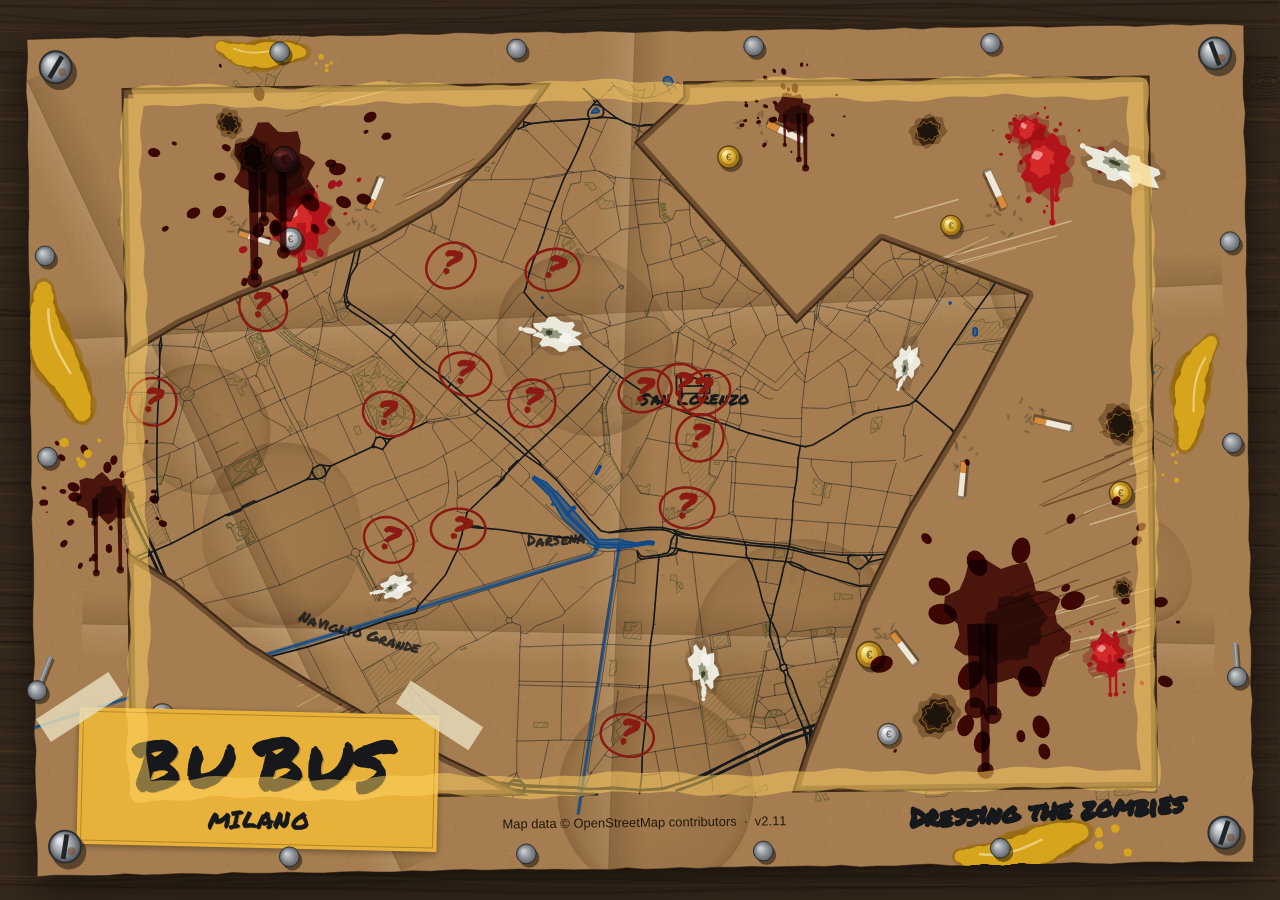
==== bu-bus/index.html @ a338b6ff "V2: BU BUS patch 2.1.5" ====
<!doctype html>
<html lang="en">
<head>
<meta charset="utf-8" />
<title>BU BUS</title>
<meta name="viewport" content="width=device-width, initial-scale=1" />
<style>*{box-sizing:border-box}html,body{color:#eee;-webkit-user-select:none;user-select:none;background:#111;height:100%;margin:0;font:15px/1.35 Trebuchet MS,Verdana,sans-serif;overflow:hidden}canvas#view{width:100%;height:100%;display:block;position:fixed;inset:0}.hidden{display:none!important}#dawnStats{border-collapse:collapse;width:100%;margin:4px 0 14px}#dawnStats td{color:#ddd;border-bottom:1px solid #2c3034;padding:4px 0}#dawnStats td:last-child{text-align:right;color:#e8b23a;font-variant-numeric:tabular-nums;font-weight:700}#lobby,#menu,#over,#dawn{z-index:10;background:#0a0c0ed1;justify-content:center;align-items:center;display:flex;position:fixed;inset:0}#credits{z-index:9;pointer-events:none;text-align:center;background:linear-gradient(#0a0c0e59,#0a0c0e1a);position:fixed;inset:0;overflow:hidden}#creditsRoll{position:absolute;top:100%;left:0;right:0}#creditsRoll .role{letter-spacing:3px;text-transform:uppercase;color:#ffd163;margin-top:26px;font-size:14px}#creditsRoll .name{color:#fff;text-shadow:0 2px 6px #000;font-size:24px}#creditsRoll .big{letter-spacing:8px;color:#e8b23a;text-shadow:0 3px 10px #000;margin:0;font-size:72px}#creditsRoll .head{letter-spacing:6px;color:#e8b23a;margin-top:70px;font-size:20px}.panel{background:#1c1f22;border:2px solid #e8b23a;width:min(440px,92vw);padding:22px 28px}.panel h1{letter-spacing:3px;color:#e8b23a;margin:0 0 4px;font-size:40px}.panel h2{color:#e8b23a;margin:0 0 12px}.panel .patch{color:#ffd163;letter-spacing:2px;text-transform:uppercase;border:1px solid #ffd163;margin:0 0 6px;padding:2px 8px;font-size:11px;font-weight:700;display:inline-block}.panel p{color:#bbb;margin:6px 0}.row{align-items:center;gap:8px;margin:10px 0;display:flex}input[type=text]{color:#fff;font:inherit;background:#101214;border:1px solid #555;flex:1;min-width:0;padding:9px 10px}button{color:#1a1a1a;font:inherit;cursor:pointer;background:#e8b23a;border:0;padding:10px 14px;font-weight:700}button:hover{background:#ffd163}button.quiet{color:#f2efe8;background:#2a2f34}button.quiet:hover{background:#343a40}#options{z-index:30;background:#0a0c0ee0;justify-content:center;align-items:center;display:flex;position:fixed;inset:0}#options .panel{width:min(520px,94vw);max-height:92vh;overflow-y:auto}#options .label{letter-spacing:2px;color:#b3aea2;margin:18px 0 4px;font-size:14px;font-weight:700}#options .dial{grid-template-columns:150px 1fr 54px;align-items:center;gap:10px;margin:8px 0;display:grid}#options .dial span:last-child{text-align:right;font-variant-numeric:tabular-nums}#options .dial input{accent-color:#e8b23a;width:100%}#options .seg{gap:6px;display:flex}#options .seg button{color:#f2efe8;background:#2a2f34;flex:1}#options .seg button[aria-pressed=true]{color:#16191c;background:#e8b23a}#options .note{color:#b3aea2;font-size:13px}#options .bind{grid-template-columns:1fr 120px 120px;align-items:center;gap:8px;margin:4px 0;font-size:14px;display:grid}#options .bind.head span{letter-spacing:1px;color:#b3aea2;text-align:center;font-size:12px}#options .bind button,#options button.quiet{color:#f2efe8;background:#2a2f34;padding:6px 8px;font-weight:600}#options .bind button[aria-pressed=true]{color:#16191c;background:#e8b23a}#options .bind .fixed{text-align:center;color:#8a867d;font-size:12px}#code{letter-spacing:5px;color:#fff;font-size:28px;font-weight:700}#err{color:#ff8a7a;min-height:20px}table.keys{border-collapse:collapse;color:#bbb;width:100%;font-size:13px}table.keys td{vertical-align:top;padding:1px 6px 1px 0}table.keys td:first-child{color:#e8b23a;white-space:nowrap}#hud{pointer-events:none;z-index:5;text-shadow:0 1px 2px #000;position:fixed;inset:0}#cross{background:#ffffffbf;border-radius:50%;width:6px;height:6px;margin:-3px;position:absolute;top:50%;left:50%}#cross.hook{box-shadow:0 0 0 5px #ffd1638c}.hookDot{background:#fff3;border-radius:2px;width:5px;height:16px;margin-top:-8px;position:absolute;top:50%}.hookDot.on{background:#ffd163}#hookL{left:calc(50% - 22px)}#hookR{left:calc(50% + 17px)}#cross.cannon{box-shadow:0 0 0 16px #0000,0 0 0 17px #ffffffa6}#cross.hit{background:#ff5040;box-shadow:0 0 0 4px #ff504073}#cross.ads:not(.hit){opacity:0}#prompt{background:#0009;padding:4px 10px;position:absolute;top:56%;left:50%;transform:translate(-50%)}#prompt b{color:#e8b23a}#bar{background:#0009;width:160px;height:7px;position:absolute;top:61%;left:50%;transform:translate(-50%)}#barFill{background:#e8b23a;width:0;height:100%}#stats{width:220px;position:absolute;bottom:156px;left:16px}.meter{background:#0009;height:12px;margin-top:4px}.meter div{height:100%}#fuel{width:180px;margin:4px auto 0}#fuel div{background:#e8b23a}#fuel.low div{background:#ff8a7a}.busAlerts{flex-wrap:wrap;justify-content:center;gap:4px;max-width:360px;margin-top:6px;display:flex}.busAlerts span{color:#16191c;text-shadow:none;border-radius:6px;padding:2px 8px;font-size:13px;font-weight:700}.busAlerts.n1 span{background:#ffd163}.busAlerts.n2 span{background:#ff9a3c}.busAlerts.n3 span{color:#fff;background:#e8322a}.busAlerts span.sev{color:#fff;flex-basis:100%;background:#e8322a!important}.busAlerts .crit{flex-basis:100%;animation:.5s steps(2,end) infinite critFlash}@keyframes critFlash{50%{opacity:.25}}#perks{gap:6px;min-height:0;margin-bottom:6px;display:flex}#perks img{filter:drop-shadow(0 2px 2px #0008);width:44px;height:44px}#slots{pointer-events:none;transform-origin:0 100%;width:232px;height:172px;position:absolute;bottom:16px;left:16px;transform:scale(.7)}#slots .dpad{filter:drop-shadow(0 2px 3px #000a);width:90px;height:90px;position:absolute;top:71px;left:71px}#slots .dpad path{fill:#16191c;stroke:#3a3f44;stroke-width:1.5px}#slots .dpad .arr{fill:#b3aea2;stroke:none}#slots .dpad .on path{fill:#e8b23a;stroke:#e8b23a}#slots .dpad .on .arr{fill:#16191c}#weapHud{pointer-events:none;width:260px;height:150px;position:absolute;bottom:16px;right:16px}#weapHud .wBig,#weapHud .wSmall{flex-direction:column;align-items:flex-end;display:flex;position:absolute}#weapHud .wBig{width:240px;bottom:0;right:0}#weapHud .wBig img{filter:drop-shadow(0 2px 3px #000a);width:220px;height:110px}#weapHud .wBig b{font-size:15px}#weapHud .wBig span{color:#ffd163;font-size:22px;font-weight:700}#weapHud .wSmall{opacity:.6;top:-54px;right:0}#weapHud .wSmall img{width:80px;height:40px}#gearPlate{text-shadow:none;pointer-events:none;background:#16191c;border-radius:14px;padding:6px;position:absolute;bottom:92px;right:16px;box-shadow:0 6px 18px #00000073}#gearPlate svg{display:block}#gearPlate .gpSlots line{stroke:#2a2f34;stroke-width:12px;stroke-linecap:round}#gearPlate .gpStop circle{fill:#1f2327;stroke:#2c3136;stroke-width:2px}#gearPlate .gpStop text{fill:#f2efe8;text-anchor:middle;font:700 18px Trebuchet MS,Verdana,sans-serif}#gearPlate .gpN text{fill:#b3aea2;font-size:14px}#gearPlate .gpStop.aim circle{stroke:#ffd163}#gearPlate .gpStop.aim text{fill:#ffd163}#gearPlate .gpStop.in circle{fill:#e8b23a;stroke:#e8b23a}#gearPlate .gpStop.in text{fill:#16191c}#gearPlate .gpLever{fill:none;stroke:#ffd163;stroke-width:4px;visibility:hidden}#gearPlate.held .gpLever{visibility:visible}.slot{box-sizing:border-box;background:#0000008c;border:2px solid #555;border-radius:10px;width:68px;height:68px;font-size:12px;position:absolute}.slot.up{top:2px;left:82px}.slot.left{top:82px;left:2px}.slot.right{top:82px;left:162px}.slot.down{top:162px;left:82px}.slot b{color:#b3aea2;font-size:11px;position:absolute;top:1px;left:4px}.slot img{object-fit:contain;filter:drop-shadow(0 1px 2px #000a);width:52px;height:52px;position:absolute;inset:6px}.slot span{display:none}.slot.sel{border-color:#e8b23a}.slot.sel span{white-space:nowrap;color:#ffd163;font-weight:700;display:block;position:absolute;top:calc(100% + 2px);left:50%;transform:translate(-50%)}.slot.up.sel span{top:auto;bottom:calc(100% + 2px)}#gps{width:240px;position:absolute;top:16px;right:16px}#mini{background:#15181b;border:2px solid #e8b23a;width:240px;height:240px;display:block}#street{text-align:center;background:#0d4a8a;padding:3px 8px;font-weight:700}#padDead{width:140px;position:absolute;top:16px;right:16px}#gpsClock{color:#ffd163;text-align:center;font-variant-numeric:tabular-nums;background:#000000a6;padding:3px 8px;font-weight:700}#turn{background:#000000a6;padding:3px 8px}#orders{width:360px;position:absolute;top:16px;left:16px}.ticket{color:#222;text-shadow:none;background:#f4efd8;margin-bottom:8px;padding:8px 12px;font-size:18px;line-height:1.3}.ticket.gps{outline:3px solid #e8b23a}.ticket b{display:block}.ticket .tick{color:#1f9d3a;font-weight:700}#top{text-align:center;position:absolute;top:12px;left:50%;transform:translate(-50%)}#top b{color:#e8b23a;font-size:20px}#digiClock{color:#ff4a3a;letter-spacing:3px;text-shadow:0 0 8px #ff4a3ab3;background:#0b0d0e;border-radius:6px;margin-bottom:4px;padding:2px 14px;font:700 30px/1.15 ui-monospace,Consolas,monospace;display:inline-block}#driveTip{z-index:11;box-sizing:border-box;color:#f2efe8;pointer-events:none;width:min(460px,92vw);text-shadow:none;background:#16191c;border:3px solid #e8b23a;border-radius:14px;flex-direction:column;gap:12px;padding:18px;font:18px/1.35 Trebuchet MS,Verdana,sans-serif;display:flex;position:fixed;top:18%;left:50%;transform:translate(-50%);box-shadow:0 18px 50px #0000008c}#driveTip h2{letter-spacing:2px;color:#ffd163;margin:0;font-size:24px}#driveTip p{justify-content:space-between;align-items:center;gap:18px;margin:0;display:flex}#driveTip b{color:#16191c;text-align:center;background:#e8b23a;border-radius:8px;flex:none;max-width:62%;padding:4px 10px}#nightStart{z-index:10;box-sizing:border-box;color:#f2efe8;pointer-events:none;width:min(340px,92vw);text-shadow:none;text-align:center;background:#16191c;border:3px solid #e8b23a;border-radius:14px;flex-direction:column;align-items:center;gap:8px;padding:14px 18px;font:17px/1.35 Trebuchet MS,Verdana,sans-serif;display:flex;position:absolute;top:56px;left:16px;box-shadow:0 18px 50px #0000008c}#nightStart h2{letter-spacing:2px;color:#ffd163;margin:0;font-size:22px}#nightStart p{margin:0}#nightStart b{color:#16191c;background:#e8b23a;border-radius:8px;padding:5px 12px}#nightStart.wait{border-color:#6b6f73}#nightStart.wait b{color:#9a9da0;background:#3a3e42}body.split{width:100vw;height:50vh;position:absolute;top:0;left:0;overflow:hidden;transform:translateZ(0)}body.child #lobby{display:none}#localView{z-index:50;background:#000;border:0;width:100vw;height:50vh;position:fixed;bottom:0;left:0;box-shadow:0 -3px #e8b23a}#startBtn:disabled{opacity:.45;cursor:not-allowed}#dash{text-align:center;background:#000000a6;padding:6px 14px;position:absolute;bottom:16px;left:50%;transform:translate(-50%)}#dash b{font-size:26px}#compass{width:64px;height:64px;margin:0 auto 4px;position:relative}#compassDial{border:2px solid #fff8;border-radius:50%;font-size:11px;font-weight:700;position:absolute;inset:0}#compassDial i{font-style:normal;position:absolute;transform:translate(-50%,-50%)}#compassTick{border:5px solid #0000;border-top:8px solid #ffd163;width:0;height:0;margin-left:-5px;position:absolute;top:-6px;left:50%}#compass #compassTxt{justify-content:center;align-items:center;font-size:14px;display:flex;position:absolute;inset:0}#msg{color:#ffe08a;text-align:center;font-size:22px;position:absolute;top:22%;left:50%;transform:translate(-50%)}#downed{background:#7800004d;flex-direction:column;justify-content:center;align-items:center;gap:14px;font-size:30px;display:flex;position:absolute;inset:0}#shield{pointer-events:none;gap:6px;display:flex;position:absolute;bottom:18px;left:50%;transform:translate(-50%)}#shield.hidden{display:none}#shield svg{filter:drop-shadow(0 1px 2px #0009);width:30px;height:34px}#bleed{opacity:.9;background:#16191c;border-radius:7px;width:320px;height:14px;padding:3px}#bleed i{background:#e8b23a;border-radius:4px;height:100%;display:block}#hurt{opacity:0;background:radial-gradient(#0000 40%,#9600008c 75%,#6e0000f2 100%);position:absolute;inset:0}#optHint{pointer-events:auto;color:#f2efe8;text-shadow:none;opacity:.85;background:#16191c;border:0;border-radius:8px;padding:6px 10px;font-size:13px;font-weight:700;position:absolute;top:12px;left:calc(50% + 170px)}#optHint b{color:#16191c;text-align:center;background:#e8b23a;border-radius:4px;min-width:18px;margin-right:6px;padding:1px 5px;display:inline-block}#optHint:hover{background:#2a2f34}#credit{color:#999;font-size:10px;position:absolute;bottom:2px;left:50%;transform:translate(-50%)}#loading{z-index:1000;background:#2b2118;position:fixed;inset:0}#dawnTitle{z-index:12;text-align:center;pointer-events:none;opacity:0;color:#f2efe8;letter-spacing:.03em;text-shadow:0 3px #7a1410,0 0 30px #e0342b8c,0 6px 24px #000c;width:92vw;margin:0;font:400 clamp(36px,7vw,92px)/1.1 Permanent Marker,Impact,Trebuchet MS,sans-serif;position:fixed;top:32%;left:50%;transform:translate(-50%)}#dawnTitle.show{animation:6s ease-in-out forwards dawnFade}@keyframes dawnFade{0%{opacity:0;transform:translate(-50%)scale(.94)}15%{opacity:1;transform:translate(-50%)scale(1)}70%{opacity:1}to{opacity:0;transform:translate(-50%)scale(1.04)}}</style>
  <script type="module" crossorigin src="/bu-bus/assets/index-D0wJNB15.js"></script>
  <link rel="stylesheet" crossorigin href="/bu-bus/assets/index-Cp0fyKjU.css">
</head>
<body>
<div id="loading" role="status" aria-live="polite" aria-label="Loading"><canvas id="loadBase"></canvas><canvas id="loadInk"></canvas><p id="loadNote">Loading the map</p></div>
<canvas id="view"></canvas>
<div id="hud" class="hidden">
  <div id="cross"></div>
  <div id="hookL" class="hookDot"></div><div id="hookR" class="hookDot"></div>
  <div id="prompt" class="hidden"></div>
  <div id="bar" class="hidden"><div id="barFill"></div></div>
  <div id="orders"></div>
  <div id="top"></div>
  <svg id="padDead" class="hidden" viewBox="0 0 70 34" aria-label="Battery dead"><rect x="1.5" y="1.5" width="60" height="31" rx="4" fill="#15181b" stroke="#f4efd8" stroke-width="3"/><rect x="62" y="10" width="6" height="14" rx="1.5" fill="#f4efd8"/><rect x="6" y="6" width="14" height="22" rx="1.5" fill="#d6261c"/></svg>
  <div id="gps"><div id="gpsClock"></div><div id="street"></div><canvas id="mini" width="240" height="240"></canvas><div id="turn"></div></div>
  <div id="stats">
    <div id="perks"></div>
    <div id="ammo"></div>
    <span id="gasLine">Gas: endless</span>
  </div>
  <div id="weapHud" class="hidden"></div>
  <div id="slots"></div>
  <div id="gearPlate" class="hidden"></div>
  <div id="dash" class="hidden"><div id="compass"><div id="compassDial"><i style="top:9px;left:50%;color:#e0342b">N</i><i style="top:50%;left:calc(100% - 9px)">E</i><i style="top:calc(100% - 9px);left:50%">S</i><i style="top:50%;left:9px">W</i></div><span id="compassTick"></span><b id="compassTxt"></b></div><div id="dashTop"></div>Fuel<div class="meter" id="fuel"><div></div></div><div id="busAlerts" class="busAlerts"></div></div>
  <div id="msg"></div>
  <h1 id="dawnTitle" aria-live="polite">Survive until dawn</h1>
  <div id="payPop" class="hidden" role="status"></div>
  <div id="driveTip" class="hidden" role="status"></div>
  <div id="nightStart" class="hidden" role="status"><h2>Before the night</h2><p id="nightWho"></p><b id="nightKey"></b><p id="nightLocal" style="font-size:14px;color:#cfcac0"></p></div>
  <div id="letter" class="hidden" role="status"></div>
  <div id="downed" class="hidden"><span id="downedText"></span><div id="bleed" class="hidden"><i></i></div></div>
  <div id="shield" class="hidden" aria-label="Shield"></div>
  <div id="hurt"></div>
  <button id="optHint" class="optBtn" aria-label="Options (sound)"><b>O</b>Options</button>
  <div id="credit">Map data &copy; OpenStreetMap contributors &middot; v2.1.5</div>
</div>

<div id="lobby">
  <div class="panel">
    <h1>BU BUS</h1>
    <span class="patch">Patch update 2.1.4</span>
    <p>Burgers. Zombies. Milano. One bus.</p>
    <div class="row"><input id="name" type="text" maxlength="14" placeholder="Your name" /></div>
    <div class="row hidden" id="rejoinRow"><button id="rejoinBtn"></button></div>
    <div class="row"><input id="busName" type="text" maxlength="20" placeholder="Name your bus" /></div>
    <div class="row hidden" id="loadRow"><select id="loadSel"></select><button id="loadBtn">Load game</button></div>
    <div class="row"><button id="hostBtn">Host a room</button><label><input type="checkbox" id="easyBox" /> Easy mode</label></div>
    <div class="row"><input id="joinCode" type="text" maxlength="5" placeholder="ROOM CODE" /><button id="joinBtn">Join</button></div>
    <div class="row"><button class="quiet optBtn">Options</button></div>
    <p id="err"></p>
  </div>
</div>

<div id="menu" class="hidden">
  <div class="panel">
    <h2>Paused</h2>
    <p>Room code</p><div id="code"></div>
    <p id="roomInfo"></p>
    <div class="row hidden" id="startRow"><button id="startBtn">Start the night</button></div>
    <div class="row"><button class="quiet optBtn">Options</button></div>
    <table class="keys">
      <tr><td>WASD, mouse</td><td>Walk, look</td></tr>
      <tr><td>Shift, Space</td><td>Sprint, jump</td></tr>
      <tr><td>Enter</td><td>Start the night (host, once everyone is aboard)</td></tr>
      <tr><td>E</td><td>Use (hold to repair windows or revive). With the tool box, press at a flat tyre, the tank or the bonnet to repair; press again to stop</td></tr>
      <tr><td>Click, R</td><td>Slash or shoot, reload</td></tr>
      <tr><td>Gear</td><td>Hold Q left hook, hold F right hook, Shift gas, Space let go and kick off</td></tr>
      <tr><td>1-4, wheel, G</td><td>Pick slot, drop it</td></tr>
      <tr><td>N</td><td>GPS: next order</td></tr>
      <tr><td>O</td><td>Options (sound), straight from the game</td></tr>
      <tr><td>Driving</td><td>W gas, S brake, A/D wheel (automatic or manual: Options)</td></tr>
      <tr><td></td><td>Manual: hold Shift (clutch) and tap E gear up, Q gear down, R reverse; Space hand brake</td></tr>
      <tr><td></td><td>F doors, H horn, V Sputafuoco, L lights, T radio, B look back, E leave seat</td></tr>
      <tr><td>Controller</td><td>Left stick walk, right stick look, click left stick sprint</td></tr>
      <tr><td></td><td>A jump (with hooks on: let go and kick off), X use (hold to repair or revive), R1 slash or shoot, Y reload</td></tr>
      <tr><td></td><td>Hold L2 left hook, hold R2 right hook, hold L1 gas</td></tr>
      <tr><td></td><td>D-pad left/right slot, B drop, Back GPS (host before the night: start it), Start pause</td></tr>
      <tr><td>Driving</td><td>R2 gas, L2 brake, left stick wheel</td></tr>
      <tr><td></td><td>Manual: hold L1 (clutch), push the right stick to a gear, let go of L1</td></tr>
      <tr><td></td><td>A hand brake, B doors, Y horn, R1 lights, click left stick Sputafuoco, X leave seat</td></tr>
    </table>
    <div class="row"><button id="resume">Back to the game</button></div>
  </div>
</div>

<div id="credits" class="hidden"><div id="creditsRoll"></div></div>

<div id="dawn" class="hidden">
  <div class="panel">
    <h2>You made it to Dawn</h2>
    <table id="dawnStats"></table>
    <div class="row"><button id="dawnBtn">Continue</button><button class="quiet optBtn">Options</button></div>
    <p id="dawnWait" class="hidden">The host continues to dusk.</p>
  </div>
</div>

<div id="over" class="hidden">
  <div class="panel">
    <h2>Game over</h2>
    <p id="overWhy"></p>
    <p id="overStats"></p>
    <div class="row"><button onclick="location.reload()">Back to the lobby</button><button class="quiet optBtn">Options</button></div>
  </div>
</div>

<div id="options" class="hidden" role="dialog" aria-labelledby="optTitle">
  <div class="panel">
    <h2 id="optTitle">Options</h2>
    <div class="label">LANGUAGE</div>
    <div class="seg" id="langSeg"><button data-lang="en" aria-pressed="true">English</button><button data-lang="it" aria-pressed="false">Italiano</button></div>
    <div class="label">DRIVING</div>
    <div class="seg" id="driveSeg"><button data-drive="manual" aria-pressed="true">Manual</button><button data-drive="auto" aria-pressed="false">Automatic</button></div>
    <p class="note" id="driveNote"></p>
    <div class="label">GRAPHICS</div>
    <div class="seg" id="gfxSeg"><button data-gfx="low" aria-pressed="false">Low</button><button data-gfx="high" aria-pressed="true">High</button></div>
    <p class="note" id="gfxNote"></p>
    <div class="label">LOOK SENSITIVITY</div>
    <div class="dial"><span>Mouse</span><input id="sensMouse" type="range" min="0.1" max="3" step="0.05" /><span id="sensMouseText"></span></div>
    <div class="dial"><span>Controller sticks</span><input id="sensStick" type="range" min="0.1" max="3" step="0.05" /><span id="sensStickText"></span></div>
    <div class="label">SOUND</div>
    <div class="row"><label><input id="soundOn" type="checkbox" /> Sound on</label></div>
    <div class="dial"><span>Main volume</span><input id="vol" type="range" min="0.1" max="100" step="0.1" /><span id="volText"></span></div>
    <div class="label">SOUND SET</div>
    <div class="seg" id="styleSeg"><button data-style="gen" aria-pressed="false">Generated</button><button data-style="real" aria-pressed="false">Real</button></div>
    <p class="note" id="styleNote"></p>
    <div class="label">EACH KIND OF SOUND</div>
    <div id="groupDials"></div>
    <div class="label">CONTROLS</div>
    <p class="note">Click a key, then press the new key, mouse button or controller button. Esc cancels. A key already in use swaps over.</p>
    <div class="bind head"><span></span><span>Keyboard</span><span>Controller</span></div>
    <div id="bindList"></div>
    <div class="row" style="margin-top:10px"><button id="bindReset" class="quiet">Reset to defaults</button></div>
    <div class="row" style="margin-top:18px"><button id="optClose">Done</button></div>
  </div>
</div>
</body>
</html>
---- bu-bus/assets/index-Cp0fyKjU.css ----
#loading{z-index:1000;cursor:progress;background:#2b2118;transition:opacity .65s cubic-bezier(.16,1,.3,1),transform .65s cubic-bezier(.16,1,.3,1);position:fixed;inset:0;overflow:hidden}#loading canvas{width:100%;height:100%;display:block;position:absolute;inset:0}#loading.gone{opacity:0;pointer-events:none;transform:translateY(-3%)scale(1.015)}#loadNote{clip-path:inset(50%);white-space:nowrap;width:1px;height:1px;margin:-1px;position:absolute;overflow:hidden}@media (prefers-reduced-motion:reduce){#loading{transition:opacity .2s linear}#loading.gone{transform:none}}
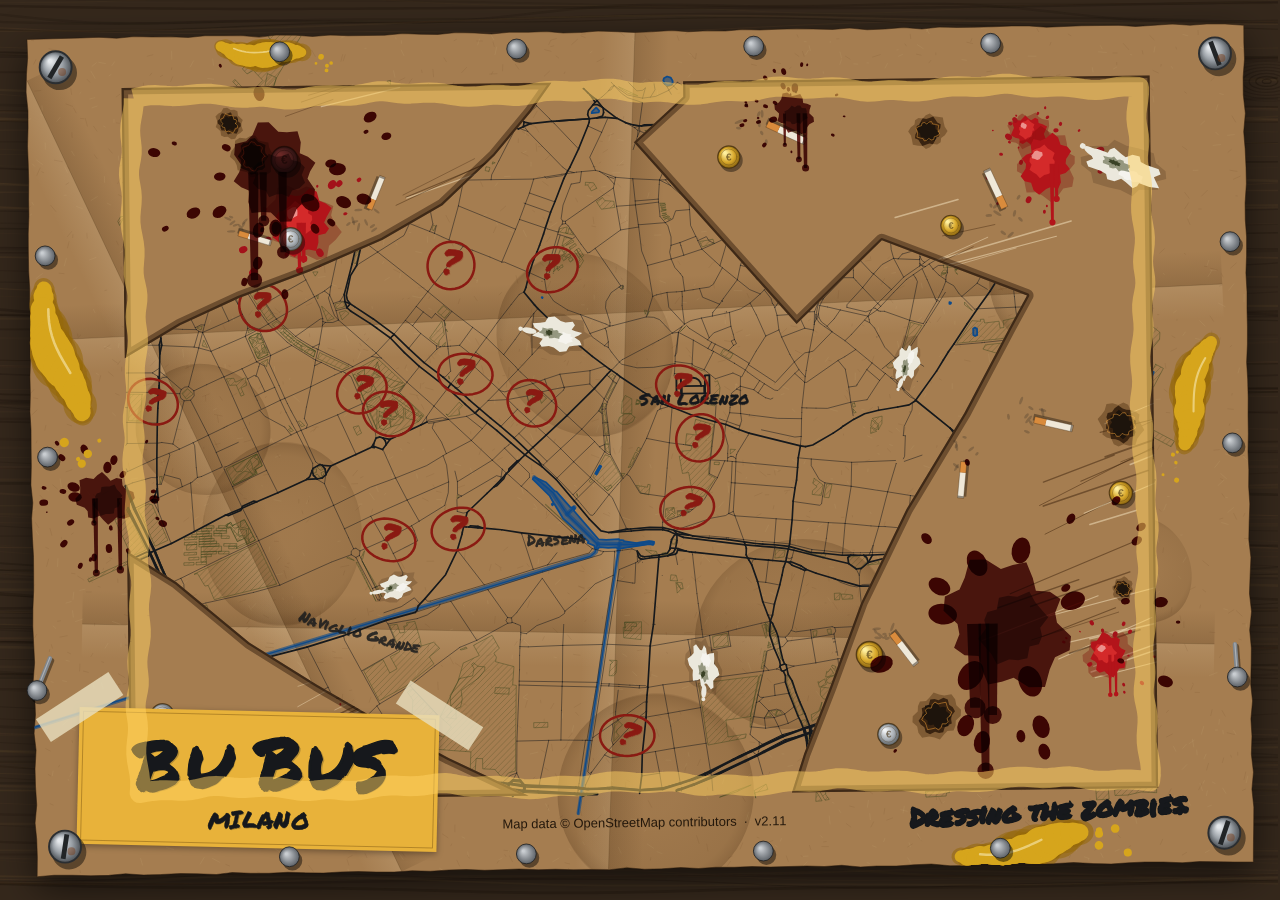
==== commit 2a88a65d: "V2: BU BUS patch 2.1.6 Co-Authored-By: Claude Opus 5.5 <noreply@anthropic.com>" ====
--- a/bu-bus/index.html
+++ b/bu-bus/index.html
@@ -4,8 +4,8 @@
 <meta charset="utf-8" />
 <title>BU BUS</title>
 <meta name="viewport" content="width=device-width, initial-scale=1" />
-<style>*{box-sizing:border-box}html,body{color:#eee;-webkit-user-select:none;user-select:none;background:#111;height:100%;margin:0;font:15px/1.35 Trebuchet MS,Verdana,sans-serif;overflow:hidden}canvas#view{width:100%;height:100%;display:block;position:fixed;inset:0}.hidden{display:none!important}#dawnStats{border-collapse:collapse;width:100%;margin:4px 0 14px}#dawnStats td{color:#ddd;border-bottom:1px solid #2c3034;padding:4px 0}#dawnStats td:last-child{text-align:right;color:#e8b23a;font-variant-numeric:tabular-nums;font-weight:700}#lobby,#menu,#over,#dawn{z-index:10;background:#0a0c0ed1;justify-content:center;align-items:center;display:flex;position:fixed;inset:0}#credits{z-index:9;pointer-events:none;text-align:center;background:linear-gradient(#0a0c0e59,#0a0c0e1a);position:fixed;inset:0;overflow:hidden}#creditsRoll{position:absolute;top:100%;left:0;right:0}#creditsRoll .role{letter-spacing:3px;text-transform:uppercase;color:#ffd163;margin-top:26px;font-size:14px}#creditsRoll .name{color:#fff;text-shadow:0 2px 6px #000;font-size:24px}#creditsRoll .big{letter-spacing:8px;color:#e8b23a;text-shadow:0 3px 10px #000;margin:0;font-size:72px}#creditsRoll .head{letter-spacing:6px;color:#e8b23a;margin-top:70px;font-size:20px}.panel{background:#1c1f22;border:2px solid #e8b23a;width:min(440px,92vw);padding:22px 28px}.panel h1{letter-spacing:3px;color:#e8b23a;margin:0 0 4px;font-size:40px}.panel h2{color:#e8b23a;margin:0 0 12px}.panel .patch{color:#ffd163;letter-spacing:2px;text-transform:uppercase;border:1px solid #ffd163;margin:0 0 6px;padding:2px 8px;font-size:11px;font-weight:700;display:inline-block}.panel p{color:#bbb;margin:6px 0}.row{align-items:center;gap:8px;margin:10px 0;display:flex}input[type=text]{color:#fff;font:inherit;background:#101214;border:1px solid #555;flex:1;min-width:0;padding:9px 10px}button{color:#1a1a1a;font:inherit;cursor:pointer;background:#e8b23a;border:0;padding:10px 14px;font-weight:700}button:hover{background:#ffd163}button.quiet{color:#f2efe8;background:#2a2f34}button.quiet:hover{background:#343a40}#options{z-index:30;background:#0a0c0ee0;justify-content:center;align-items:center;display:flex;position:fixed;inset:0}#options .panel{width:min(520px,94vw);max-height:92vh;overflow-y:auto}#options .label{letter-spacing:2px;color:#b3aea2;margin:18px 0 4px;font-size:14px;font-weight:700}#options .dial{grid-template-columns:150px 1fr 54px;align-items:center;gap:10px;margin:8px 0;display:grid}#options .dial span:last-child{text-align:right;font-variant-numeric:tabular-nums}#options .dial input{accent-color:#e8b23a;width:100%}#options .seg{gap:6px;display:flex}#options .seg button{color:#f2efe8;background:#2a2f34;flex:1}#options .seg button[aria-pressed=true]{color:#16191c;background:#e8b23a}#options .note{color:#b3aea2;font-size:13px}#options .bind{grid-template-columns:1fr 120px 120px;align-items:center;gap:8px;margin:4px 0;font-size:14px;display:grid}#options .bind.head span{letter-spacing:1px;color:#b3aea2;text-align:center;font-size:12px}#options .bind button,#options button.quiet{color:#f2efe8;background:#2a2f34;padding:6px 8px;font-weight:600}#options .bind button[aria-pressed=true]{color:#16191c;background:#e8b23a}#options .bind .fixed{text-align:center;color:#8a867d;font-size:12px}#code{letter-spacing:5px;color:#fff;font-size:28px;font-weight:700}#err{color:#ff8a7a;min-height:20px}table.keys{border-collapse:collapse;color:#bbb;width:100%;font-size:13px}table.keys td{vertical-align:top;padding:1px 6px 1px 0}table.keys td:first-child{color:#e8b23a;white-space:nowrap}#hud{pointer-events:none;z-index:5;text-shadow:0 1px 2px #000;position:fixed;inset:0}#cross{background:#ffffffbf;border-radius:50%;width:6px;height:6px;margin:-3px;position:absolute;top:50%;left:50%}#cross.hook{box-shadow:0 0 0 5px #ffd1638c}.hookDot{background:#fff3;border-radius:2px;width:5px;height:16px;margin-top:-8px;position:absolute;top:50%}.hookDot.on{background:#ffd163}#hookL{left:calc(50% - 22px)}#hookR{left:calc(50% + 17px)}#cross.cannon{box-shadow:0 0 0 16px #0000,0 0 0 17px #ffffffa6}#cross.hit{background:#ff5040;box-shadow:0 0 0 4px #ff504073}#cross.ads:not(.hit){opacity:0}#prompt{background:#0009;padding:4px 10px;position:absolute;top:56%;left:50%;transform:translate(-50%)}#prompt b{color:#e8b23a}#bar{background:#0009;width:160px;height:7px;position:absolute;top:61%;left:50%;transform:translate(-50%)}#barFill{background:#e8b23a;width:0;height:100%}#stats{width:220px;position:absolute;bottom:156px;left:16px}.meter{background:#0009;height:12px;margin-top:4px}.meter div{height:100%}#fuel{width:180px;margin:4px auto 0}#fuel div{background:#e8b23a}#fuel.low div{background:#ff8a7a}.busAlerts{flex-wrap:wrap;justify-content:center;gap:4px;max-width:360px;margin-top:6px;display:flex}.busAlerts span{color:#16191c;text-shadow:none;border-radius:6px;padding:2px 8px;font-size:13px;font-weight:700}.busAlerts.n1 span{background:#ffd163}.busAlerts.n2 span{background:#ff9a3c}.busAlerts.n3 span{color:#fff;background:#e8322a}.busAlerts span.sev{color:#fff;flex-basis:100%;background:#e8322a!important}.busAlerts .crit{flex-basis:100%;animation:.5s steps(2,end) infinite critFlash}@keyframes critFlash{50%{opacity:.25}}#perks{gap:6px;min-height:0;margin-bottom:6px;display:flex}#perks img{filter:drop-shadow(0 2px 2px #0008);width:44px;height:44px}#slots{pointer-events:none;transform-origin:0 100%;width:232px;height:172px;position:absolute;bottom:16px;left:16px;transform:scale(.7)}#slots .dpad{filter:drop-shadow(0 2px 3px #000a);width:90px;height:90px;position:absolute;top:71px;left:71px}#slots .dpad path{fill:#16191c;stroke:#3a3f44;stroke-width:1.5px}#slots .dpad .arr{fill:#b3aea2;stroke:none}#slots .dpad .on path{fill:#e8b23a;stroke:#e8b23a}#slots .dpad .on .arr{fill:#16191c}#weapHud{pointer-events:none;width:260px;height:150px;position:absolute;bottom:16px;right:16px}#weapHud .wBig,#weapHud .wSmall{flex-direction:column;align-items:flex-end;display:flex;position:absolute}#weapHud .wBig{width:240px;bottom:0;right:0}#weapHud .wBig img{filter:drop-shadow(0 2px 3px #000a);width:220px;height:110px}#weapHud .wBig b{font-size:15px}#weapHud .wBig span{color:#ffd163;font-size:22px;font-weight:700}#weapHud .wSmall{opacity:.6;top:-54px;right:0}#weapHud .wSmall img{width:80px;height:40px}#gearPlate{text-shadow:none;pointer-events:none;background:#16191c;border-radius:14px;padding:6px;position:absolute;bottom:92px;right:16px;box-shadow:0 6px 18px #00000073}#gearPlate svg{display:block}#gearPlate .gpSlots line{stroke:#2a2f34;stroke-width:12px;stroke-linecap:round}#gearPlate .gpStop circle{fill:#1f2327;stroke:#2c3136;stroke-width:2px}#gearPlate .gpStop text{fill:#f2efe8;text-anchor:middle;font:700 18px Trebuchet MS,Verdana,sans-serif}#gearPlate .gpN text{fill:#b3aea2;font-size:14px}#gearPlate .gpStop.aim circle{stroke:#ffd163}#gearPlate .gpStop.aim text{fill:#ffd163}#gearPlate .gpStop.in circle{fill:#e8b23a;stroke:#e8b23a}#gearPlate .gpStop.in text{fill:#16191c}#gearPlate .gpLever{fill:none;stroke:#ffd163;stroke-width:4px;visibility:hidden}#gearPlate.held .gpLever{visibility:visible}.slot{box-sizing:border-box;background:#0000008c;border:2px solid #555;border-radius:10px;width:68px;height:68px;font-size:12px;position:absolute}.slot.up{top:2px;left:82px}.slot.left{top:82px;left:2px}.slot.right{top:82px;left:162px}.slot.down{top:162px;left:82px}.slot b{color:#b3aea2;font-size:11px;position:absolute;top:1px;left:4px}.slot img{object-fit:contain;filter:drop-shadow(0 1px 2px #000a);width:52px;height:52px;position:absolute;inset:6px}.slot span{display:none}.slot.sel{border-color:#e8b23a}.slot.sel span{white-space:nowrap;color:#ffd163;font-weight:700;display:block;position:absolute;top:calc(100% + 2px);left:50%;transform:translate(-50%)}.slot.up.sel span{top:auto;bottom:calc(100% + 2px)}#gps{width:240px;position:absolute;top:16px;right:16px}#mini{background:#15181b;border:2px solid #e8b23a;width:240px;height:240px;display:block}#street{text-align:center;background:#0d4a8a;padding:3px 8px;font-weight:700}#padDead{width:140px;position:absolute;top:16px;right:16px}#gpsClock{color:#ffd163;text-align:center;font-variant-numeric:tabular-nums;background:#000000a6;padding:3px 8px;font-weight:700}#turn{background:#000000a6;padding:3px 8px}#orders{width:360px;position:absolute;top:16px;left:16px}.ticket{color:#222;text-shadow:none;background:#f4efd8;margin-bottom:8px;padding:8px 12px;font-size:18px;line-height:1.3}.ticket.gps{outline:3px solid #e8b23a}.ticket b{display:block}.ticket .tick{color:#1f9d3a;font-weight:700}#top{text-align:center;position:absolute;top:12px;left:50%;transform:translate(-50%)}#top b{color:#e8b23a;font-size:20px}#digiClock{color:#ff4a3a;letter-spacing:3px;text-shadow:0 0 8px #ff4a3ab3;background:#0b0d0e;border-radius:6px;margin-bottom:4px;padding:2px 14px;font:700 30px/1.15 ui-monospace,Consolas,monospace;display:inline-block}#driveTip{z-index:11;box-sizing:border-box;color:#f2efe8;pointer-events:none;width:min(460px,92vw);text-shadow:none;background:#16191c;border:3px solid #e8b23a;border-radius:14px;flex-direction:column;gap:12px;padding:18px;font:18px/1.35 Trebuchet MS,Verdana,sans-serif;display:flex;position:fixed;top:18%;left:50%;transform:translate(-50%);box-shadow:0 18px 50px #0000008c}#driveTip h2{letter-spacing:2px;color:#ffd163;margin:0;font-size:24px}#driveTip p{justify-content:space-between;align-items:center;gap:18px;margin:0;display:flex}#driveTip b{color:#16191c;text-align:center;background:#e8b23a;border-radius:8px;flex:none;max-width:62%;padding:4px 10px}#nightStart{z-index:10;box-sizing:border-box;color:#f2efe8;pointer-events:none;width:min(340px,92vw);text-shadow:none;text-align:center;background:#16191c;border:3px solid #e8b23a;border-radius:14px;flex-direction:column;align-items:center;gap:8px;padding:14px 18px;font:17px/1.35 Trebuchet MS,Verdana,sans-serif;display:flex;position:absolute;top:56px;left:16px;box-shadow:0 18px 50px #0000008c}#nightStart h2{letter-spacing:2px;color:#ffd163;margin:0;font-size:22px}#nightStart p{margin:0}#nightStart b{color:#16191c;background:#e8b23a;border-radius:8px;padding:5px 12px}#nightStart.wait{border-color:#6b6f73}#nightStart.wait b{color:#9a9da0;background:#3a3e42}body.split{width:100vw;height:50vh;position:absolute;top:0;left:0;overflow:hidden;transform:translateZ(0)}body.child #lobby{display:none}#localView{z-index:50;background:#000;border:0;width:100vw;height:50vh;position:fixed;bottom:0;left:0;box-shadow:0 -3px #e8b23a}#startBtn:disabled{opacity:.45;cursor:not-allowed}#dash{text-align:center;background:#000000a6;padding:6px 14px;position:absolute;bottom:16px;left:50%;transform:translate(-50%)}#dash b{font-size:26px}#compass{width:64px;height:64px;margin:0 auto 4px;position:relative}#compassDial{border:2px solid #fff8;border-radius:50%;font-size:11px;font-weight:700;position:absolute;inset:0}#compassDial i{font-style:normal;position:absolute;transform:translate(-50%,-50%)}#compassTick{border:5px solid #0000;border-top:8px solid #ffd163;width:0;height:0;margin-left:-5px;position:absolute;top:-6px;left:50%}#compass #compassTxt{justify-content:center;align-items:center;font-size:14px;display:flex;position:absolute;inset:0}#msg{color:#ffe08a;text-align:center;font-size:22px;position:absolute;top:22%;left:50%;transform:translate(-50%)}#downed{background:#7800004d;flex-direction:column;justify-content:center;align-items:center;gap:14px;font-size:30px;display:flex;position:absolute;inset:0}#shield{pointer-events:none;gap:6px;display:flex;position:absolute;bottom:18px;left:50%;transform:translate(-50%)}#shield.hidden{display:none}#shield svg{filter:drop-shadow(0 1px 2px #0009);width:30px;height:34px}#bleed{opacity:.9;background:#16191c;border-radius:7px;width:320px;height:14px;padding:3px}#bleed i{background:#e8b23a;border-radius:4px;height:100%;display:block}#hurt{opacity:0;background:radial-gradient(#0000 40%,#9600008c 75%,#6e0000f2 100%);position:absolute;inset:0}#optHint{pointer-events:auto;color:#f2efe8;text-shadow:none;opacity:.85;background:#16191c;border:0;border-radius:8px;padding:6px 10px;font-size:13px;font-weight:700;position:absolute;top:12px;left:calc(50% + 170px)}#optHint b{color:#16191c;text-align:center;background:#e8b23a;border-radius:4px;min-width:18px;margin-right:6px;padding:1px 5px;display:inline-block}#optHint:hover{background:#2a2f34}#credit{color:#999;font-size:10px;position:absolute;bottom:2px;left:50%;transform:translate(-50%)}#loading{z-index:1000;background:#2b2118;position:fixed;inset:0}#dawnTitle{z-index:12;text-align:center;pointer-events:none;opacity:0;color:#f2efe8;letter-spacing:.03em;text-shadow:0 3px #7a1410,0 0 30px #e0342b8c,0 6px 24px #000c;width:92vw;margin:0;font:400 clamp(36px,7vw,92px)/1.1 Permanent Marker,Impact,Trebuchet MS,sans-serif;position:fixed;top:32%;left:50%;transform:translate(-50%)}#dawnTitle.show{animation:6s ease-in-out forwards dawnFade}@keyframes dawnFade{0%{opacity:0;transform:translate(-50%)scale(.94)}15%{opacity:1;transform:translate(-50%)scale(1)}70%{opacity:1}to{opacity:0;transform:translate(-50%)scale(1.04)}}</style>
-  <script type="module" crossorigin src="/bu-bus/assets/index-D0wJNB15.js"></script>
+<style>*{box-sizing:border-box}html,body{color:#eee;-webkit-user-select:none;user-select:none;background:#111;height:100%;margin:0;font:15px/1.35 Trebuchet MS,Verdana,sans-serif;overflow:hidden}canvas#view{width:100%;height:100%;display:block;position:fixed;inset:0}.hidden{display:none!important}#dawnStats{border-collapse:collapse;width:100%;margin:4px 0 14px}#dawnStats td{color:#ddd;border-bottom:1px solid #2c3034;padding:4px 0}#dawnStats td:last-child{text-align:right;color:#e8b23a;font-variant-numeric:tabular-nums;font-weight:700}#lobby,#menu,#over,#dawn{z-index:10;background:#0a0c0ed1;justify-content:center;align-items:center;display:flex;position:fixed;inset:0}#credits{z-index:9;pointer-events:none;text-align:center;background:linear-gradient(#0a0c0e59,#0a0c0e1a);position:fixed;inset:0;overflow:hidden}#creditsRoll{position:absolute;top:100%;left:0;right:0}#creditsRoll .role{letter-spacing:3px;text-transform:uppercase;color:#ffd163;margin-top:26px;font-size:14px}#creditsRoll .name{color:#fff;text-shadow:0 2px 6px #000;font-size:24px}#creditsRoll .big{letter-spacing:8px;color:#e8b23a;text-shadow:0 3px 10px #000;margin:0;font-size:72px}#creditsRoll .head{letter-spacing:6px;color:#e8b23a;margin-top:70px;font-size:20px}.panel{background:#1c1f22;border:2px solid #e8b23a;width:min(440px,92vw);padding:22px 28px}.panel h1{letter-spacing:3px;color:#e8b23a;margin:0 0 4px;font-size:40px}.panel h2{color:#e8b23a;margin:0 0 12px}.panel .patch{color:#ffd163;letter-spacing:2px;text-transform:uppercase;border:1px solid #ffd163;margin:0 0 6px;padding:2px 8px;font-size:11px;font-weight:700;display:inline-block}.panel p{color:#bbb;margin:6px 0}.row{align-items:center;gap:8px;margin:10px 0;display:flex}input[type=text]{color:#fff;font:inherit;background:#101214;border:1px solid #555;flex:1;min-width:0;padding:9px 10px}button{color:#1a1a1a;font:inherit;cursor:pointer;background:#e8b23a;border:0;padding:10px 14px;font-weight:700}button:hover{background:#ffd163}button.quiet{color:#f2efe8;background:#2a2f34}button.quiet:hover{background:#343a40}#options{z-index:30;background:#0a0c0ee0;justify-content:center;align-items:center;display:flex;position:fixed;inset:0}#options .panel{width:min(520px,94vw);max-height:92vh;overflow-y:auto}#options .label{letter-spacing:2px;color:#b3aea2;margin:18px 0 4px;font-size:14px;font-weight:700}#options .dial{grid-template-columns:150px 1fr 54px;align-items:center;gap:10px;margin:8px 0;display:grid}#options .dial span:last-child{text-align:right;font-variant-numeric:tabular-nums}#options .dial input{accent-color:#e8b23a;width:100%}#options .seg{gap:6px;display:flex}#options .seg button{color:#f2efe8;background:#2a2f34;flex:1}#options .seg button[aria-pressed=true]{color:#16191c;background:#e8b23a}#options .note{color:#b3aea2;font-size:13px}#options .bind{grid-template-columns:1fr 120px 120px;align-items:center;gap:8px;margin:4px 0;font-size:14px;display:grid}#options .bind.head span{letter-spacing:1px;color:#b3aea2;text-align:center;font-size:12px}#options .bind button,#options button.quiet{color:#f2efe8;background:#2a2f34;padding:6px 8px;font-weight:600}#options .bind button[aria-pressed=true]{color:#16191c;background:#e8b23a}#options .bind .fixed{text-align:center;color:#8a867d;font-size:12px}#code{letter-spacing:5px;color:#fff;font-size:28px;font-weight:700}#err{color:#ff8a7a;min-height:20px}table.keys{border-collapse:collapse;color:#bbb;width:100%;font-size:13px}table.keys td{vertical-align:top;padding:1px 6px 1px 0}table.keys td:first-child{color:#e8b23a;white-space:nowrap}#hud{pointer-events:none;z-index:5;text-shadow:0 1px 2px #000;position:fixed;inset:0}#cross{background:#ffffffbf;border-radius:50%;width:6px;height:6px;margin:-3px;position:absolute;top:50%;left:50%}#cross.hook{box-shadow:0 0 0 5px #ffd1638c}.hookDot{background:#fff3;border-radius:2px;width:5px;height:16px;margin-top:-8px;position:absolute;top:50%}.hookDot.on{background:#ffd163}#hookL{left:calc(50% - 22px)}#hookR{left:calc(50% + 17px)}#cross.cannon{box-shadow:0 0 0 16px #0000,0 0 0 17px #ffffffa6}#cross.hit{background:#ff5040;box-shadow:0 0 0 4px #ff504073}#cross.ads:not(.hit){opacity:0}#prompt{background:#0009;padding:4px 10px;position:absolute;top:56%;left:50%;transform:translate(-50%)}#prompt b{color:#e8b23a}#bar{background:#0009;width:160px;height:7px;position:absolute;top:61%;left:50%;transform:translate(-50%)}#barFill{background:#e8b23a;width:0;height:100%}#stats{width:220px;position:absolute;bottom:156px;left:16px}.meter{background:#0009;height:12px;margin-top:4px}.meter div{height:100%}#fuel{width:180px;margin:4px auto 0}#fuel div{background:#e8b23a}#fuel.low div{background:#ff8a7a}.busAlerts{flex-wrap:wrap;justify-content:center;gap:4px;max-width:360px;margin-top:6px;display:flex}.busAlerts span{color:#16191c;text-shadow:none;border-radius:6px;padding:2px 8px;font-size:13px;font-weight:700}.busAlerts.n1 span{background:#ffd163}.busAlerts.n2 span{background:#ff9a3c}.busAlerts.n3 span{color:#fff;background:#e8322a}.busAlerts span.sev{color:#fff;flex-basis:100%;background:#e8322a!important}.busAlerts .crit{flex-basis:100%;animation:.5s steps(2,end) infinite critFlash}@keyframes critFlash{50%{opacity:.25}}#perks{gap:6px;min-height:0;margin-bottom:6px;display:flex}#perks img{filter:drop-shadow(0 2px 2px #0008);width:44px;height:44px}#slots{pointer-events:none;transform-origin:0 100%;width:232px;height:172px;position:absolute;bottom:16px;left:16px;transform:scale(.7)}#slots .dpad{filter:drop-shadow(0 2px 3px #000a);width:90px;height:90px;position:absolute;top:71px;left:71px}#slots .dpad path{fill:#16191c;stroke:#3a3f44;stroke-width:1.5px}#slots .dpad .arr{fill:#b3aea2;stroke:none}#slots .dpad .on path{fill:#e8b23a;stroke:#e8b23a}#slots .dpad .on .arr{fill:#16191c}#weapHud{pointer-events:none;width:260px;height:150px;position:absolute;bottom:16px;right:16px}#weapHud .wBig,#weapHud .wSmall{flex-direction:column;align-items:flex-end;display:flex;position:absolute}#weapHud .wBig{width:240px;bottom:0;right:0}#weapHud .wBig img{filter:drop-shadow(0 2px 3px #000a);width:220px;height:110px}#weapHud .wBig b{font-size:15px}#weapHud .wBig span{color:#ffd163;font-size:22px;font-weight:700}#weapHud .wSmall{opacity:.6;top:-54px;right:0}#weapHud .wSmall img{width:80px;height:40px}#gearPlate{text-shadow:none;pointer-events:none;background:#16191c;border-radius:14px;padding:6px;position:absolute;bottom:92px;right:16px;box-shadow:0 6px 18px #00000073}#gearPlate svg{display:block}#gearPlate .gpSlots line{stroke:#2a2f34;stroke-width:12px;stroke-linecap:round}#gearPlate .gpStop circle{fill:#1f2327;stroke:#2c3136;stroke-width:2px}#gearPlate .gpStop text{fill:#f2efe8;text-anchor:middle;font:700 18px Trebuchet MS,Verdana,sans-serif}#gearPlate .gpN text{fill:#b3aea2;font-size:14px}#gearPlate .gpStop.aim circle{stroke:#ffd163}#gearPlate .gpStop.aim text{fill:#ffd163}#gearPlate .gpStop.in circle{fill:#e8b23a;stroke:#e8b23a}#gearPlate .gpStop.in text{fill:#16191c}#gearPlate .gpLever{fill:none;stroke:#ffd163;stroke-width:4px;visibility:hidden}#gearPlate.held .gpLever{visibility:visible}.slot{box-sizing:border-box;background:#0000008c;border:2px solid #555;border-radius:10px;width:68px;height:68px;font-size:12px;position:absolute}.slot.up{top:2px;left:82px}.slot.left{top:82px;left:2px}.slot.right{top:82px;left:162px}.slot.down{top:162px;left:82px}.slot b{color:#b3aea2;font-size:11px;position:absolute;top:1px;left:4px}.slot img{object-fit:contain;filter:drop-shadow(0 1px 2px #000a);width:52px;height:52px;position:absolute;inset:6px}.slot span{display:none}.slot.sel{border-color:#e8b23a}.slot.sel span{white-space:nowrap;color:#ffd163;font-weight:700;display:block;position:absolute;top:calc(100% + 2px);left:50%;transform:translate(-50%)}.slot.up.sel span{top:auto;bottom:calc(100% + 2px)}#gps{width:240px;position:absolute;top:16px;right:16px}#mini{background:#15181b;border:2px solid #e8b23a;width:240px;height:240px;display:block}#street{text-align:center;background:#0d4a8a;padding:3px 8px;font-weight:700}#padDead{width:140px;position:absolute;top:16px;right:16px}#gpsClock{color:#ffd163;text-align:center;font-variant-numeric:tabular-nums;background:#000000a6;padding:3px 8px;font-weight:700}#turn{background:#000000a6;padding:3px 8px}#orders{width:360px;position:absolute;top:16px;left:16px}.ticket{color:#222;text-shadow:none;background:#f4efd8;margin-bottom:8px;padding:8px 12px;font-size:18px;line-height:1.3}.ticket.gps{outline:3px solid #e8b23a}.ticket b{display:block}.ticket .tick{color:#1f9d3a;font-weight:700}#top{text-align:center;position:absolute;top:12px;left:50%;transform:translate(-50%)}#top b{color:#e8b23a;font-size:20px}#digiClock{color:#ff4a3a;letter-spacing:3px;text-shadow:0 0 8px #ff4a3ab3;background:#0b0d0e;border-radius:6px;margin-bottom:4px;padding:2px 14px;font:700 30px/1.15 ui-monospace,Consolas,monospace;display:inline-block}#driveTip{z-index:11;box-sizing:border-box;color:#f2efe8;pointer-events:none;width:min(460px,92vw);text-shadow:none;background:#16191c;border:3px solid #e8b23a;border-radius:14px;flex-direction:column;gap:12px;padding:18px;font:18px/1.35 Trebuchet MS,Verdana,sans-serif;display:flex;position:fixed;top:18%;left:50%;transform:translate(-50%);box-shadow:0 18px 50px #0000008c}#driveTip h2{letter-spacing:2px;color:#ffd163;margin:0;font-size:24px}#driveTip p{justify-content:space-between;align-items:center;gap:18px;margin:0;display:flex}#driveTip b{color:#16191c;text-align:center;background:#e8b23a;border-radius:8px;flex:none;max-width:62%;padding:4px 10px}#nightStart{z-index:10;box-sizing:border-box;color:#f2efe8;pointer-events:none;width:min(340px,92vw);text-shadow:none;text-align:center;background:#16191c;border:3px solid #e8b23a;border-radius:14px;flex-direction:column;align-items:center;gap:8px;padding:14px 18px;font:17px/1.35 Trebuchet MS,Verdana,sans-serif;display:flex;position:absolute;top:56px;left:16px;box-shadow:0 18px 50px #0000008c}#nightStart h2{letter-spacing:2px;color:#ffd163;margin:0;font-size:22px}#nightStart p{margin:0}#nightStart b{color:#16191c;background:#e8b23a;border-radius:8px;padding:5px 12px}#nightStart.wait{border-color:#6b6f73}#nightStart.wait b{color:#9a9da0;background:#3a3e42}body.split{width:100vw;height:50vh;position:absolute;top:0;left:0;overflow:hidden;transform:translateZ(0)}body.child #lobby{display:none}#localView{z-index:50;background:#000;border:0;width:100vw;height:50vh;position:fixed;bottom:0;left:0;box-shadow:0 -3px #e8b23a}#startBtn:disabled{opacity:.45;cursor:not-allowed}#dash{text-align:center;background:#000000a6;padding:6px 14px;position:absolute;bottom:16px;left:50%;transform:translate(-50%)}#dash b{font-size:26px}#compass{width:64px;height:64px;margin:0 auto 4px;position:relative}#compassDial{border:2px solid #fff8;border-radius:50%;font-size:11px;font-weight:700;position:absolute;inset:0}#compassDial i{font-style:normal;position:absolute;transform:translate(-50%,-50%)}#compassTick{border:5px solid #0000;border-top:8px solid #ffd163;width:0;height:0;margin-left:-5px;position:absolute;top:-6px;left:50%}#compass #compassTxt{justify-content:center;align-items:center;font-size:14px;display:flex;position:absolute;inset:0}#msg{color:#ffe08a;text-align:center;font-size:22px;position:absolute;top:22%;left:50%;transform:translate(-50%)}#lurePop{color:#ff6a5a;text-align:center;text-shadow:0 2px 6px #000;opacity:0;pointer-events:none;font-size:20px;position:absolute;top:27%;left:50%;transform:translate(-50%)}#lurePop.on{animation:3.5s ease-out forwards lureFade}@keyframes lureFade{0%{opacity:0}10%{opacity:1}55%{opacity:1}to{opacity:0}}#downed{background:#7800004d;flex-direction:column;justify-content:center;align-items:center;gap:14px;font-size:30px;display:flex;position:absolute;inset:0}#shield{pointer-events:none;gap:6px;display:flex;position:absolute;bottom:18px;left:50%;transform:translate(-50%)}#shield.hidden{display:none}#shield svg{filter:drop-shadow(0 1px 2px #0009);width:30px;height:34px}#bleed{opacity:.9;background:#16191c;border-radius:7px;width:320px;height:14px;padding:3px}#bleed i{background:#e8b23a;border-radius:4px;height:100%;display:block}#hurt{opacity:0;background:radial-gradient(#0000 40%,#9600008c 75%,#6e0000f2 100%);position:absolute;inset:0}#optHint{pointer-events:auto;color:#f2efe8;text-shadow:none;opacity:.85;background:#16191c;border:0;border-radius:8px;padding:6px 10px;font-size:13px;font-weight:700;position:absolute;top:12px;left:calc(50% + 170px)}#optHint b{color:#16191c;text-align:center;background:#e8b23a;border-radius:4px;min-width:18px;margin-right:6px;padding:1px 5px;display:inline-block}#optHint:hover{background:#2a2f34}#credit{color:#999;font-size:10px;position:absolute;bottom:2px;left:50%;transform:translate(-50%)}#loading{z-index:1000;background:#2b2118;position:fixed;inset:0}#dawnTitle{z-index:12;text-align:center;pointer-events:none;opacity:0;color:#f2efe8;letter-spacing:.03em;text-shadow:0 3px #7a1410,0 0 30px #e0342b8c,0 6px 24px #000c;width:92vw;margin:0;font:400 clamp(36px,7vw,92px)/1.1 Permanent Marker,Impact,Trebuchet MS,sans-serif;position:fixed;top:32%;left:50%;transform:translate(-50%)}#dawnTitle.show{animation:6s ease-in-out forwards dawnFade}@keyframes dawnFade{0%{opacity:0;transform:translate(-50%)scale(.94)}15%{opacity:1;transform:translate(-50%)scale(1)}70%{opacity:1}to{opacity:0;transform:translate(-50%)scale(1.04)}}</style>
+  <script type="module" crossorigin src="/bu-bus/assets/index-Bs76tnsY.js"></script>
   <link rel="stylesheet" crossorigin href="/bu-bus/assets/index-Cp0fyKjU.css">
 </head>
 <body>
@@ -30,6 +30,7 @@
   <div id="gearPlate" class="hidden"></div>
   <div id="dash" class="hidden"><div id="compass"><div id="compassDial"><i style="top:9px;left:50%;color:#e0342b">N</i><i style="top:50%;left:calc(100% - 9px)">E</i><i style="top:calc(100% - 9px);left:50%">S</i><i style="top:50%;left:9px">W</i></div><span id="compassTick"></span><b id="compassTxt"></b></div><div id="dashTop"></div>Fuel<div class="meter" id="fuel"><div></div></div><div id="busAlerts" class="busAlerts"></div></div>
   <div id="msg"></div>
+  <div id="lurePop">Zombies are lured by the noise</div>
   <h1 id="dawnTitle" aria-live="polite">Survive until dawn</h1>
   <div id="payPop" class="hidden" role="status"></div>
   <div id="driveTip" class="hidden" role="status"></div>
@@ -39,7 +40,7 @@
   <div id="shield" class="hidden" aria-label="Shield"></div>
   <div id="hurt"></div>
   <button id="optHint" class="optBtn" aria-label="Options (sound)"><b>O</b>Options</button>
-  <div id="credit">Map data &copy; OpenStreetMap contributors &middot; v2.1.5</div>
+  <div id="credit">Map data &copy; OpenStreetMap contributors &middot; v2.1.6</div>
 </div>
 
 <div id="lobby">
@@ -63,7 +64,7 @@
     <h2>Paused</h2>
     <p>Room code</p><div id="code"></div>
     <p id="roomInfo"></p>
-    <div class="row hidden" id="startRow"><button id="startBtn">Start the night</button></div>
+    <div class="row hidden" id="startRow"><button id="startBtn">Start the night</button><button id="addPlayerBtn">Add player</button></div>
     <div class="row"><button class="quiet optBtn">Options</button></div>
     <table class="keys">
       <tr><td>WASD, mouse</td><td>Walk, look</td></tr>
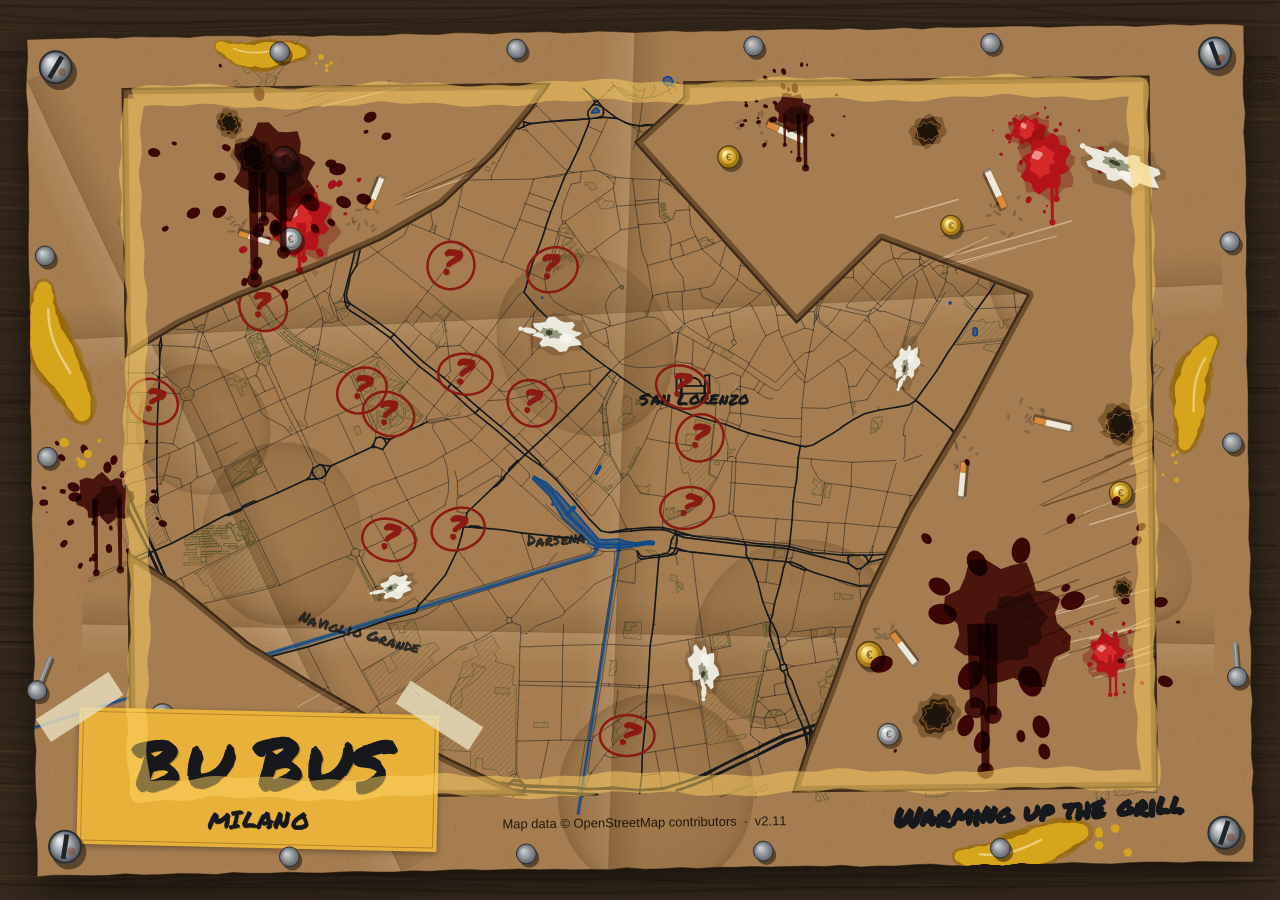
==== commit 73838fda: "V3: BU BUS patch 2.1.7" ====
--- a/bu-bus/index.html
+++ b/bu-bus/index.html
@@ -4,8 +4,8 @@
 <meta charset="utf-8" />
 <title>BU BUS</title>
 <meta name="viewport" content="width=device-width, initial-scale=1" />
-<style>*{box-sizing:border-box}html,body{color:#eee;-webkit-user-select:none;user-select:none;background:#111;height:100%;margin:0;font:15px/1.35 Trebuchet MS,Verdana,sans-serif;overflow:hidden}canvas#view{width:100%;height:100%;display:block;position:fixed;inset:0}.hidden{display:none!important}#dawnStats{border-collapse:collapse;width:100%;margin:4px 0 14px}#dawnStats td{color:#ddd;border-bottom:1px solid #2c3034;padding:4px 0}#dawnStats td:last-child{text-align:right;color:#e8b23a;font-variant-numeric:tabular-nums;font-weight:700}#lobby,#menu,#over,#dawn{z-index:10;background:#0a0c0ed1;justify-content:center;align-items:center;display:flex;position:fixed;inset:0}#credits{z-index:9;pointer-events:none;text-align:center;background:linear-gradient(#0a0c0e59,#0a0c0e1a);position:fixed;inset:0;overflow:hidden}#creditsRoll{position:absolute;top:100%;left:0;right:0}#creditsRoll .role{letter-spacing:3px;text-transform:uppercase;color:#ffd163;margin-top:26px;font-size:14px}#creditsRoll .name{color:#fff;text-shadow:0 2px 6px #000;font-size:24px}#creditsRoll .big{letter-spacing:8px;color:#e8b23a;text-shadow:0 3px 10px #000;margin:0;font-size:72px}#creditsRoll .head{letter-spacing:6px;color:#e8b23a;margin-top:70px;font-size:20px}.panel{background:#1c1f22;border:2px solid #e8b23a;width:min(440px,92vw);padding:22px 28px}.panel h1{letter-spacing:3px;color:#e8b23a;margin:0 0 4px;font-size:40px}.panel h2{color:#e8b23a;margin:0 0 12px}.panel .patch{color:#ffd163;letter-spacing:2px;text-transform:uppercase;border:1px solid #ffd163;margin:0 0 6px;padding:2px 8px;font-size:11px;font-weight:700;display:inline-block}.panel p{color:#bbb;margin:6px 0}.row{align-items:center;gap:8px;margin:10px 0;display:flex}input[type=text]{color:#fff;font:inherit;background:#101214;border:1px solid #555;flex:1;min-width:0;padding:9px 10px}button{color:#1a1a1a;font:inherit;cursor:pointer;background:#e8b23a;border:0;padding:10px 14px;font-weight:700}button:hover{background:#ffd163}button.quiet{color:#f2efe8;background:#2a2f34}button.quiet:hover{background:#343a40}#options{z-index:30;background:#0a0c0ee0;justify-content:center;align-items:center;display:flex;position:fixed;inset:0}#options .panel{width:min(520px,94vw);max-height:92vh;overflow-y:auto}#options .label{letter-spacing:2px;color:#b3aea2;margin:18px 0 4px;font-size:14px;font-weight:700}#options .dial{grid-template-columns:150px 1fr 54px;align-items:center;gap:10px;margin:8px 0;display:grid}#options .dial span:last-child{text-align:right;font-variant-numeric:tabular-nums}#options .dial input{accent-color:#e8b23a;width:100%}#options .seg{gap:6px;display:flex}#options .seg button{color:#f2efe8;background:#2a2f34;flex:1}#options .seg button[aria-pressed=true]{color:#16191c;background:#e8b23a}#options .note{color:#b3aea2;font-size:13px}#options .bind{grid-template-columns:1fr 120px 120px;align-items:center;gap:8px;margin:4px 0;font-size:14px;display:grid}#options .bind.head span{letter-spacing:1px;color:#b3aea2;text-align:center;font-size:12px}#options .bind button,#options button.quiet{color:#f2efe8;background:#2a2f34;padding:6px 8px;font-weight:600}#options .bind button[aria-pressed=true]{color:#16191c;background:#e8b23a}#options .bind .fixed{text-align:center;color:#8a867d;font-size:12px}#code{letter-spacing:5px;color:#fff;font-size:28px;font-weight:700}#err{color:#ff8a7a;min-height:20px}table.keys{border-collapse:collapse;color:#bbb;width:100%;font-size:13px}table.keys td{vertical-align:top;padding:1px 6px 1px 0}table.keys td:first-child{color:#e8b23a;white-space:nowrap}#hud{pointer-events:none;z-index:5;text-shadow:0 1px 2px #000;position:fixed;inset:0}#cross{background:#ffffffbf;border-radius:50%;width:6px;height:6px;margin:-3px;position:absolute;top:50%;left:50%}#cross.hook{box-shadow:0 0 0 5px #ffd1638c}.hookDot{background:#fff3;border-radius:2px;width:5px;height:16px;margin-top:-8px;position:absolute;top:50%}.hookDot.on{background:#ffd163}#hookL{left:calc(50% - 22px)}#hookR{left:calc(50% + 17px)}#cross.cannon{box-shadow:0 0 0 16px #0000,0 0 0 17px #ffffffa6}#cross.hit{background:#ff5040;box-shadow:0 0 0 4px #ff504073}#cross.ads:not(.hit){opacity:0}#prompt{background:#0009;padding:4px 10px;position:absolute;top:56%;left:50%;transform:translate(-50%)}#prompt b{color:#e8b23a}#bar{background:#0009;width:160px;height:7px;position:absolute;top:61%;left:50%;transform:translate(-50%)}#barFill{background:#e8b23a;width:0;height:100%}#stats{width:220px;position:absolute;bottom:156px;left:16px}.meter{background:#0009;height:12px;margin-top:4px}.meter div{height:100%}#fuel{width:180px;margin:4px auto 0}#fuel div{background:#e8b23a}#fuel.low div{background:#ff8a7a}.busAlerts{flex-wrap:wrap;justify-content:center;gap:4px;max-width:360px;margin-top:6px;display:flex}.busAlerts span{color:#16191c;text-shadow:none;border-radius:6px;padding:2px 8px;font-size:13px;font-weight:700}.busAlerts.n1 span{background:#ffd163}.busAlerts.n2 span{background:#ff9a3c}.busAlerts.n3 span{color:#fff;background:#e8322a}.busAlerts span.sev{color:#fff;flex-basis:100%;background:#e8322a!important}.busAlerts .crit{flex-basis:100%;animation:.5s steps(2,end) infinite critFlash}@keyframes critFlash{50%{opacity:.25}}#perks{gap:6px;min-height:0;margin-bottom:6px;display:flex}#perks img{filter:drop-shadow(0 2px 2px #0008);width:44px;height:44px}#slots{pointer-events:none;transform-origin:0 100%;width:232px;height:172px;position:absolute;bottom:16px;left:16px;transform:scale(.7)}#slots .dpad{filter:drop-shadow(0 2px 3px #000a);width:90px;height:90px;position:absolute;top:71px;left:71px}#slots .dpad path{fill:#16191c;stroke:#3a3f44;stroke-width:1.5px}#slots .dpad .arr{fill:#b3aea2;stroke:none}#slots .dpad .on path{fill:#e8b23a;stroke:#e8b23a}#slots .dpad .on .arr{fill:#16191c}#weapHud{pointer-events:none;width:260px;height:150px;position:absolute;bottom:16px;right:16px}#weapHud .wBig,#weapHud .wSmall{flex-direction:column;align-items:flex-end;display:flex;position:absolute}#weapHud .wBig{width:240px;bottom:0;right:0}#weapHud .wBig img{filter:drop-shadow(0 2px 3px #000a);width:220px;height:110px}#weapHud .wBig b{font-size:15px}#weapHud .wBig span{color:#ffd163;font-size:22px;font-weight:700}#weapHud .wSmall{opacity:.6;top:-54px;right:0}#weapHud .wSmall img{width:80px;height:40px}#gearPlate{text-shadow:none;pointer-events:none;background:#16191c;border-radius:14px;padding:6px;position:absolute;bottom:92px;right:16px;box-shadow:0 6px 18px #00000073}#gearPlate svg{display:block}#gearPlate .gpSlots line{stroke:#2a2f34;stroke-width:12px;stroke-linecap:round}#gearPlate .gpStop circle{fill:#1f2327;stroke:#2c3136;stroke-width:2px}#gearPlate .gpStop text{fill:#f2efe8;text-anchor:middle;font:700 18px Trebuchet MS,Verdana,sans-serif}#gearPlate .gpN text{fill:#b3aea2;font-size:14px}#gearPlate .gpStop.aim circle{stroke:#ffd163}#gearPlate .gpStop.aim text{fill:#ffd163}#gearPlate .gpStop.in circle{fill:#e8b23a;stroke:#e8b23a}#gearPlate .gpStop.in text{fill:#16191c}#gearPlate .gpLever{fill:none;stroke:#ffd163;stroke-width:4px;visibility:hidden}#gearPlate.held .gpLever{visibility:visible}.slot{box-sizing:border-box;background:#0000008c;border:2px solid #555;border-radius:10px;width:68px;height:68px;font-size:12px;position:absolute}.slot.up{top:2px;left:82px}.slot.left{top:82px;left:2px}.slot.right{top:82px;left:162px}.slot.down{top:162px;left:82px}.slot b{color:#b3aea2;font-size:11px;position:absolute;top:1px;left:4px}.slot img{object-fit:contain;filter:drop-shadow(0 1px 2px #000a);width:52px;height:52px;position:absolute;inset:6px}.slot span{display:none}.slot.sel{border-color:#e8b23a}.slot.sel span{white-space:nowrap;color:#ffd163;font-weight:700;display:block;position:absolute;top:calc(100% + 2px);left:50%;transform:translate(-50%)}.slot.up.sel span{top:auto;bottom:calc(100% + 2px)}#gps{width:240px;position:absolute;top:16px;right:16px}#mini{background:#15181b;border:2px solid #e8b23a;width:240px;height:240px;display:block}#street{text-align:center;background:#0d4a8a;padding:3px 8px;font-weight:700}#padDead{width:140px;position:absolute;top:16px;right:16px}#gpsClock{color:#ffd163;text-align:center;font-variant-numeric:tabular-nums;background:#000000a6;padding:3px 8px;font-weight:700}#turn{background:#000000a6;padding:3px 8px}#orders{width:360px;position:absolute;top:16px;left:16px}.ticket{color:#222;text-shadow:none;background:#f4efd8;margin-bottom:8px;padding:8px 12px;font-size:18px;line-height:1.3}.ticket.gps{outline:3px solid #e8b23a}.ticket b{display:block}.ticket .tick{color:#1f9d3a;font-weight:700}#top{text-align:center;position:absolute;top:12px;left:50%;transform:translate(-50%)}#top b{color:#e8b23a;font-size:20px}#digiClock{color:#ff4a3a;letter-spacing:3px;text-shadow:0 0 8px #ff4a3ab3;background:#0b0d0e;border-radius:6px;margin-bottom:4px;padding:2px 14px;font:700 30px/1.15 ui-monospace,Consolas,monospace;display:inline-block}#driveTip{z-index:11;box-sizing:border-box;color:#f2efe8;pointer-events:none;width:min(460px,92vw);text-shadow:none;background:#16191c;border:3px solid #e8b23a;border-radius:14px;flex-direction:column;gap:12px;padding:18px;font:18px/1.35 Trebuchet MS,Verdana,sans-serif;display:flex;position:fixed;top:18%;left:50%;transform:translate(-50%);box-shadow:0 18px 50px #0000008c}#driveTip h2{letter-spacing:2px;color:#ffd163;margin:0;font-size:24px}#driveTip p{justify-content:space-between;align-items:center;gap:18px;margin:0;display:flex}#driveTip b{color:#16191c;text-align:center;background:#e8b23a;border-radius:8px;flex:none;max-width:62%;padding:4px 10px}#nightStart{z-index:10;box-sizing:border-box;color:#f2efe8;pointer-events:none;width:min(340px,92vw);text-shadow:none;text-align:center;background:#16191c;border:3px solid #e8b23a;border-radius:14px;flex-direction:column;align-items:center;gap:8px;padding:14px 18px;font:17px/1.35 Trebuchet MS,Verdana,sans-serif;display:flex;position:absolute;top:56px;left:16px;box-shadow:0 18px 50px #0000008c}#nightStart h2{letter-spacing:2px;color:#ffd163;margin:0;font-size:22px}#nightStart p{margin:0}#nightStart b{color:#16191c;background:#e8b23a;border-radius:8px;padding:5px 12px}#nightStart.wait{border-color:#6b6f73}#nightStart.wait b{color:#9a9da0;background:#3a3e42}body.split{width:100vw;height:50vh;position:absolute;top:0;left:0;overflow:hidden;transform:translateZ(0)}body.child #lobby{display:none}#localView{z-index:50;background:#000;border:0;width:100vw;height:50vh;position:fixed;bottom:0;left:0;box-shadow:0 -3px #e8b23a}#startBtn:disabled{opacity:.45;cursor:not-allowed}#dash{text-align:center;background:#000000a6;padding:6px 14px;position:absolute;bottom:16px;left:50%;transform:translate(-50%)}#dash b{font-size:26px}#compass{width:64px;height:64px;margin:0 auto 4px;position:relative}#compassDial{border:2px solid #fff8;border-radius:50%;font-size:11px;font-weight:700;position:absolute;inset:0}#compassDial i{font-style:normal;position:absolute;transform:translate(-50%,-50%)}#compassTick{border:5px solid #0000;border-top:8px solid #ffd163;width:0;height:0;margin-left:-5px;position:absolute;top:-6px;left:50%}#compass #compassTxt{justify-content:center;align-items:center;font-size:14px;display:flex;position:absolute;inset:0}#msg{color:#ffe08a;text-align:center;font-size:22px;position:absolute;top:22%;left:50%;transform:translate(-50%)}#lurePop{color:#ff6a5a;text-align:center;text-shadow:0 2px 6px #000;opacity:0;pointer-events:none;font-size:20px;position:absolute;top:27%;left:50%;transform:translate(-50%)}#lurePop.on{animation:3.5s ease-out forwards lureFade}@keyframes lureFade{0%{opacity:0}10%{opacity:1}55%{opacity:1}to{opacity:0}}#downed{background:#7800004d;flex-direction:column;justify-content:center;align-items:center;gap:14px;font-size:30px;display:flex;position:absolute;inset:0}#shield{pointer-events:none;gap:6px;display:flex;position:absolute;bottom:18px;left:50%;transform:translate(-50%)}#shield.hidden{display:none}#shield svg{filter:drop-shadow(0 1px 2px #0009);width:30px;height:34px}#bleed{opacity:.9;background:#16191c;border-radius:7px;width:320px;height:14px;padding:3px}#bleed i{background:#e8b23a;border-radius:4px;height:100%;display:block}#hurt{opacity:0;background:radial-gradient(#0000 40%,#9600008c 75%,#6e0000f2 100%);position:absolute;inset:0}#optHint{pointer-events:auto;color:#f2efe8;text-shadow:none;opacity:.85;background:#16191c;border:0;border-radius:8px;padding:6px 10px;font-size:13px;font-weight:700;position:absolute;top:12px;left:calc(50% + 170px)}#optHint b{color:#16191c;text-align:center;background:#e8b23a;border-radius:4px;min-width:18px;margin-right:6px;padding:1px 5px;display:inline-block}#optHint:hover{background:#2a2f34}#credit{color:#999;font-size:10px;position:absolute;bottom:2px;left:50%;transform:translate(-50%)}#loading{z-index:1000;background:#2b2118;position:fixed;inset:0}#dawnTitle{z-index:12;text-align:center;pointer-events:none;opacity:0;color:#f2efe8;letter-spacing:.03em;text-shadow:0 3px #7a1410,0 0 30px #e0342b8c,0 6px 24px #000c;width:92vw;margin:0;font:400 clamp(36px,7vw,92px)/1.1 Permanent Marker,Impact,Trebuchet MS,sans-serif;position:fixed;top:32%;left:50%;transform:translate(-50%)}#dawnTitle.show{animation:6s ease-in-out forwards dawnFade}@keyframes dawnFade{0%{opacity:0;transform:translate(-50%)scale(.94)}15%{opacity:1;transform:translate(-50%)scale(1)}70%{opacity:1}to{opacity:0;transform:translate(-50%)scale(1.04)}}</style>
-  <script type="module" crossorigin src="/bu-bus/assets/index-Bs76tnsY.js"></script>
+<style>*{box-sizing:border-box}html,body{color:#eee;-webkit-user-select:none;user-select:none;background:#111;height:100%;margin:0;font:15px/1.35 Trebuchet MS,Verdana,sans-serif;overflow:hidden}canvas#view{width:100%;height:100%;display:block;position:fixed;inset:0}.hidden{display:none!important}#dawnStats{border-collapse:collapse;width:100%;margin:4px 0 14px}#dawnStats td{color:#ddd;border-bottom:1px solid #2c3034;padding:4px 0}#dawnStats td:last-child{text-align:right;color:#e8b23a;font-variant-numeric:tabular-nums;font-weight:700}#lobby,#menu,#over,#dawn{z-index:10;background:#0a0c0ed1;justify-content:center;align-items:center;display:flex;position:fixed;inset:0}#credits{z-index:9;pointer-events:none;text-align:center;background:linear-gradient(#0a0c0e59,#0a0c0e1a);position:fixed;inset:0;overflow:hidden}#creditsRoll{position:absolute;top:100%;left:0;right:0}#creditsRoll .role{letter-spacing:3px;text-transform:uppercase;color:#ffd163;margin-top:26px;font-size:14px}#creditsRoll .name{color:#fff;text-shadow:0 2px 6px #000;font-size:24px}#creditsRoll .big{letter-spacing:8px;color:#e8b23a;text-shadow:0 3px 10px #000;margin:0;font-size:72px}#creditsRoll .head{letter-spacing:6px;color:#e8b23a;margin-top:70px;font-size:20px}.panel{background:#1c1f22;border:2px solid #e8b23a;width:min(440px,92vw);padding:22px 28px}.panel h1{letter-spacing:3px;color:#e8b23a;margin:0 0 4px;font-size:40px}.panel h2{color:#e8b23a;margin:0 0 12px}.panel .patch{color:#ffd163;letter-spacing:2px;text-transform:uppercase;border:1px solid #ffd163;margin:0 0 6px;padding:2px 8px;font-size:11px;font-weight:700;display:inline-block}.panel p{color:#bbb;margin:6px 0}.row{align-items:center;gap:8px;margin:10px 0;display:flex}input[type=text]{color:#fff;font:inherit;background:#101214;border:1px solid #555;flex:1;min-width:0;padding:9px 10px}button{color:#1a1a1a;font:inherit;cursor:pointer;background:#e8b23a;border:0;padding:10px 14px;font-weight:700}button:hover{background:#ffd163}button.quiet{color:#f2efe8;background:#2a2f34}button.quiet:hover{background:#343a40}#options{z-index:30;background:#0a0c0ee0;justify-content:center;align-items:center;display:flex;position:fixed;inset:0}#options .panel{width:min(520px,94vw);max-height:92vh;overflow-y:auto}#options .label{letter-spacing:2px;color:#b3aea2;margin:18px 0 4px;font-size:14px;font-weight:700}#options .dial{grid-template-columns:150px 1fr 54px;align-items:center;gap:10px;margin:8px 0;display:grid}#options .dial span:last-child{text-align:right;font-variant-numeric:tabular-nums}#options .dial input{accent-color:#e8b23a;width:100%}#options .seg{gap:6px;display:flex}#options .seg button{color:#f2efe8;background:#2a2f34;flex:1}#options .seg button[aria-pressed=true]{color:#16191c;background:#e8b23a}#options .note{color:#b3aea2;font-size:13px}#options .bind{grid-template-columns:1fr 120px 120px;align-items:center;gap:8px;margin:4px 0;font-size:14px;display:grid}#options .bind.head span{letter-spacing:1px;color:#b3aea2;text-align:center;font-size:12px}#options .bind button,#options button.quiet{color:#f2efe8;background:#2a2f34;padding:6px 8px;font-weight:600}#options .bind button[aria-pressed=true]{color:#16191c;background:#e8b23a}#options .bind .fixed{text-align:center;color:#8a867d;font-size:12px}#code{letter-spacing:5px;color:#fff;font-size:28px;font-weight:700}#err{color:#ff8a7a;min-height:20px}table.keys{border-collapse:collapse;color:#bbb;width:100%;font-size:13px}table.keys td{vertical-align:top;padding:1px 6px 1px 0}table.keys td:first-child{color:#e8b23a;white-space:nowrap}#hud{pointer-events:none;z-index:5;text-shadow:0 1px 2px #000;position:fixed;inset:0}#cross{background:#ffffffbf;border-radius:50%;width:6px;height:6px;margin:-3px;position:absolute;top:50%;left:50%}#cross.hook{box-shadow:0 0 0 5px #ffd1638c}.hookDot{background:#fff3;border-radius:2px;width:5px;height:16px;margin-top:-8px;position:absolute;top:50%}.hookDot.on{background:#ffd163}#hookL{left:calc(50% - 22px)}#hookR{left:calc(50% + 17px)}#cross.cannon{box-shadow:0 0 0 16px #0000,0 0 0 17px #ffffffa6}#cross.hit{background:#ff5040;box-shadow:0 0 0 4px #ff504073}#cross.ads:not(.hit){opacity:0}#prompt{background:#0009;padding:4px 10px;position:absolute;top:56%;left:50%;transform:translate(-50%)}#prompt b{color:#e8b23a}#bar{background:#0009;width:160px;height:7px;position:absolute;top:61%;left:50%;transform:translate(-50%)}#barFill{background:#e8b23a;width:0;height:100%}#stats{width:220px;position:absolute;bottom:156px;left:16px}.meter{background:#0009;height:12px;margin-top:4px}.meter div{height:100%}#fuel{width:180px;margin:4px auto 0}#fuel div{background:#e8b23a}#fuel.low div{background:#ff8a7a}.busAlerts{flex-wrap:wrap;justify-content:center;gap:4px;max-width:360px;margin-top:6px;display:flex}.busAlerts span{color:#16191c;text-shadow:none;border-radius:6px;padding:2px 8px;font-size:13px;font-weight:700}.busAlerts.n1 span{background:#ffd163}.busAlerts.n2 span{background:#ff9a3c}.busAlerts.n3 span{color:#fff;background:#e8322a}.busAlerts span.sev{color:#fff;flex-basis:100%;background:#e8322a!important}.busAlerts .crit{flex-basis:100%;animation:.5s steps(2,end) infinite critFlash}@keyframes critFlash{50%{opacity:.25}}#perks{gap:6px;min-height:0;margin-bottom:6px;display:flex}#perks img{filter:drop-shadow(0 2px 2px #0008);width:44px;height:44px}#slots{pointer-events:none;transform-origin:0 100%;width:232px;height:172px;position:absolute;bottom:16px;left:16px;transform:scale(.7)}#slots .dpad{filter:drop-shadow(0 2px 3px #000a);width:90px;height:90px;position:absolute;top:71px;left:71px}#slots .dpad path{fill:#16191c;stroke:#3a3f44;stroke-width:1.5px}#slots .dpad .arr{fill:#b3aea2;stroke:none}#slots .dpad .on path{fill:#e8b23a;stroke:#e8b23a}#slots .dpad .on .arr{fill:#16191c}#weapHud{pointer-events:none;width:260px;height:150px;position:absolute;bottom:16px;right:16px}#weapHud .wBig,#weapHud .wSmall{flex-direction:column;align-items:flex-end;display:flex;position:absolute}#weapHud .wBig{width:240px;bottom:0;right:0}#weapHud .wBig img{filter:drop-shadow(0 2px 3px #000a);width:220px;height:110px}#weapHud .wBig b{font-size:15px}#weapHud .wBig span{color:#ffd163;font-size:22px;font-weight:700}#weapHud .wBig span i{font-style:normal}#weapHud .wBig span i.low{color:#ff3b30}#weapHud .wSmall{opacity:.6;top:-54px;right:0}#weapHud .wSmall img{width:80px;height:40px}#gearPlate{text-shadow:none;pointer-events:none;background:#16191c;border-radius:14px;padding:6px;position:absolute;bottom:92px;right:16px;box-shadow:0 6px 18px #00000073}#gearPlate svg{display:block}#gearPlate .gpSlots line{stroke:#2a2f34;stroke-width:12px;stroke-linecap:round}#gearPlate .gpStop circle{fill:#1f2327;stroke:#2c3136;stroke-width:2px}#gearPlate .gpStop text{fill:#f2efe8;text-anchor:middle;font:700 18px Trebuchet MS,Verdana,sans-serif}#gearPlate .gpN text{fill:#b3aea2;font-size:14px}#gearPlate .gpStop.aim circle{stroke:#ffd163}#gearPlate .gpStop.aim text{fill:#ffd163}#gearPlate .gpStop.in circle{fill:#e8b23a;stroke:#e8b23a}#gearPlate .gpStop.in text{fill:#16191c}#gearPlate .gpLever{fill:none;stroke:#ffd163;stroke-width:4px;visibility:hidden}#gearPlate.held .gpLever{visibility:visible}.slot{box-sizing:border-box;background:#0000008c;border:2px solid #555;border-radius:10px;width:68px;height:68px;font-size:12px;position:absolute}.slot.up{top:2px;left:82px}.slot.left{top:82px;left:2px}.slot.right{top:82px;left:162px}.slot.down{top:162px;left:82px}.slot b{color:#b3aea2;font-size:11px;position:absolute;top:1px;left:4px}.slot img{object-fit:contain;filter:drop-shadow(0 1px 2px #000a);width:52px;height:52px;position:absolute;inset:6px}.slot span{display:none}.slot.sel{border-color:#e8b23a}.slot.sel span{white-space:nowrap;color:#ffd163;font-weight:700;display:block;position:absolute;top:calc(100% + 2px);left:50%;transform:translate(-50%)}.slot.up.sel span{top:auto;bottom:calc(100% + 2px)}#gps{width:240px;position:absolute;top:16px;right:16px}#mini{background:#15181b;border:2px solid #e8b23a;width:240px;height:240px;display:block}#street{text-align:center;background:#0d4a8a;padding:3px 8px;font-weight:700}#padDead{width:140px;position:absolute;top:16px;right:16px}#gpsClock{color:#ffd163;text-align:center;font-variant-numeric:tabular-nums;background:#000000a6;padding:3px 8px;font-weight:700}#turn{background:#000000a6;padding:3px 8px}#orders{width:360px;position:absolute;top:16px;left:16px}.ticket{color:#222;text-shadow:none;background:#f4efd8;margin-bottom:8px;padding:8px 12px;font-size:18px;line-height:1.3}.ticket.gps{outline:3px solid #e8b23a}.ticket b{display:block}.ticket .tick{color:#1f9d3a;font-weight:700}#top{text-align:center;position:absolute;top:12px;left:50%;transform:translate(-50%)}#top b{color:#e8b23a;font-size:20px}#digiClock{color:#ff4a3a;letter-spacing:3px;text-shadow:0 0 8px #ff4a3ab3;background:#0b0d0e;border-radius:6px;margin-bottom:4px;padding:2px 14px;font:700 30px/1.15 ui-monospace,Consolas,monospace;display:inline-block}#driveTip{z-index:11;box-sizing:border-box;color:#f2efe8;pointer-events:none;width:min(460px,92vw);text-shadow:none;background:#16191c;border:3px solid #e8b23a;border-radius:14px;flex-direction:column;gap:12px;padding:18px;font:18px/1.35 Trebuchet MS,Verdana,sans-serif;display:flex;position:fixed;top:18%;left:50%;transform:translate(-50%);box-shadow:0 18px 50px #0000008c}#driveTip h2{letter-spacing:2px;color:#ffd163;margin:0;font-size:24px}#driveTip p{justify-content:space-between;align-items:center;gap:18px;margin:0;display:flex}#driveTip b{color:#16191c;text-align:center;background:#e8b23a;border-radius:8px;flex:none;max-width:62%;padding:4px 10px}#nightStart{z-index:10;box-sizing:border-box;color:#f2efe8;pointer-events:none;width:min(340px,92vw);text-shadow:none;text-align:center;background:#16191c;border:3px solid #e8b23a;border-radius:14px;flex-direction:column;align-items:center;gap:8px;padding:14px 18px;font:17px/1.35 Trebuchet MS,Verdana,sans-serif;display:flex;position:absolute;top:56px;left:16px;box-shadow:0 18px 50px #0000008c}#nightStart h2{letter-spacing:2px;color:#ffd163;margin:0;font-size:22px}#nightStart p{margin:0}#nightStart b{color:#16191c;background:#e8b23a;border-radius:8px;padding:5px 12px}#nightStart.wait{border-color:#6b6f73}#nightStart.wait b{color:#9a9da0;background:#3a3e42}body.split{width:100vw;height:50vh;position:absolute;top:0;left:0;overflow:hidden;transform:translateZ(0)}body.child #lobby{display:none}#localView{z-index:50;background:#000;border:0;width:100vw;height:50vh;position:fixed;bottom:0;left:0;box-shadow:0 -3px #e8b23a}#startBtn:disabled{opacity:.45;cursor:not-allowed}#dash{text-align:center;background:#000000a6;padding:6px 14px;position:absolute;bottom:16px;left:50%;transform:translate(-50%)}#dash b{font-size:26px}#compass{width:64px;height:64px;margin:0 auto 4px;position:relative}#compassDial{border:2px solid #fff8;border-radius:50%;font-size:11px;font-weight:700;position:absolute;inset:0}#compassDial i{font-style:normal;position:absolute;transform:translate(-50%,-50%)}#compassTick{border:5px solid #0000;border-top:8px solid #ffd163;width:0;height:0;margin-left:-5px;position:absolute;top:-6px;left:50%}#compass #compassTxt{justify-content:center;align-items:center;font-size:14px;display:flex;position:absolute;inset:0}#msg{color:#ffe08a;text-align:center;font-size:22px;position:absolute;top:22%;left:50%;transform:translate(-50%)}#lurePop{color:#ff6a5a;text-align:center;text-shadow:0 2px 6px #000;opacity:0;pointer-events:none;font-size:20px;position:absolute;top:27%;left:50%;transform:translate(-50%)}#lurePop.on{animation:3.5s ease-out forwards lureFade}@keyframes lureFade{0%{opacity:0}10%{opacity:1}55%{opacity:1}to{opacity:0}}#downed{background:#7800004d;flex-direction:column;justify-content:center;align-items:center;gap:14px;font-size:30px;display:flex;position:absolute;inset:0}#shield{pointer-events:none;gap:6px;display:flex;position:absolute;bottom:18px;left:50%;transform:translate(-50%)}#shield.hidden{display:none}#shield svg{filter:drop-shadow(0 1px 2px #0009);width:30px;height:34px}#bleed{opacity:.9;background:#16191c;border-radius:7px;width:320px;height:14px;padding:3px}#bleed i{background:#e8b23a;border-radius:4px;height:100%;display:block}#hurt{opacity:0;background:radial-gradient(#0000 40%,#9600008c 75%,#6e0000f2 100%);position:absolute;inset:0}#optHint{pointer-events:auto;color:#f2efe8;text-shadow:none;opacity:.85;background:#16191c;border:0;border-radius:8px;padding:6px 10px;font-size:13px;font-weight:700;position:absolute;top:12px;left:calc(50% + 170px)}#optHint b{color:#16191c;text-align:center;background:#e8b23a;border-radius:4px;min-width:18px;margin-right:6px;padding:1px 5px;display:inline-block}#optHint:hover{background:#2a2f34}#credit{color:#999;font-size:10px;position:absolute;bottom:2px;left:50%;transform:translate(-50%)}#loading{z-index:1000;background:#2b2118;position:fixed;inset:0}#dawnTitle{z-index:12;text-align:center;pointer-events:none;opacity:0;color:#f2efe8;letter-spacing:.03em;text-shadow:0 3px #7a1410,0 0 30px #e0342b8c,0 6px 24px #000c;width:92vw;margin:0;font:400 clamp(36px,7vw,92px)/1.1 Permanent Marker,Impact,Trebuchet MS,sans-serif;position:fixed;top:32%;left:50%;transform:translate(-50%)}#dawnTitle.show{animation:6s ease-in-out forwards dawnFade}@keyframes dawnFade{0%{opacity:0;transform:translate(-50%)scale(.94)}15%{opacity:1;transform:translate(-50%)scale(1)}70%{opacity:1}to{opacity:0;transform:translate(-50%)scale(1.04)}}</style>
+  <script type="module" crossorigin src="/bu-bus/assets/index-ChbzxfmH.js"></script>
   <link rel="stylesheet" crossorigin href="/bu-bus/assets/index-Cp0fyKjU.css">
 </head>
 <body>
@@ -40,7 +40,7 @@
   <div id="shield" class="hidden" aria-label="Shield"></div>
   <div id="hurt"></div>
   <button id="optHint" class="optBtn" aria-label="Options (sound)"><b>O</b>Options</button>
-  <div id="credit">Map data &copy; OpenStreetMap contributors &middot; v2.1.6</div>
+  <div id="credit">Map data &copy; OpenStreetMap contributors &middot; v2.1.7</div>
 </div>
 
 <div id="lobby">
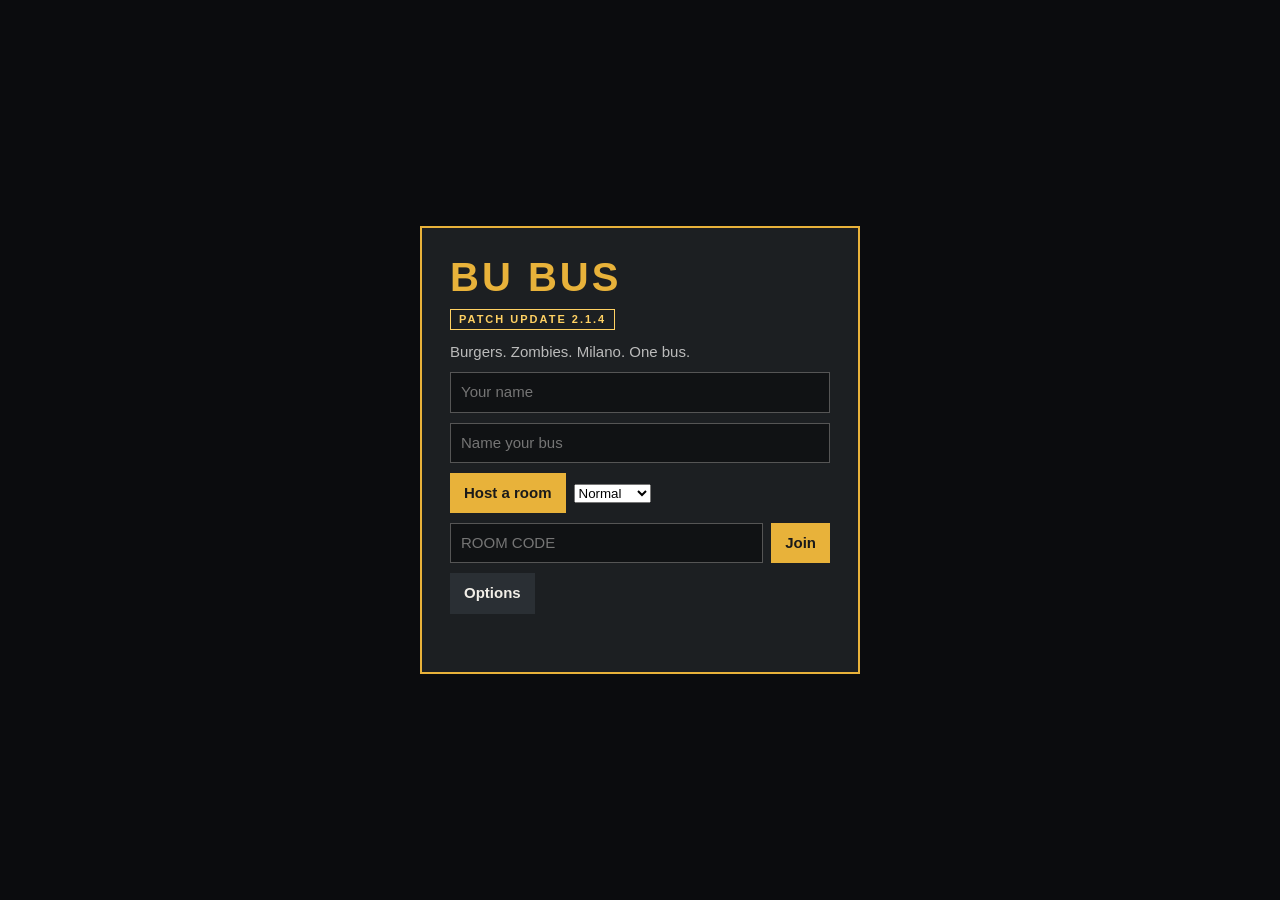
==== commit ad2e98ab: "V4: BU BUS 2.1.8, zombie types off" ====
--- a/bu-bus/index.html
+++ b/bu-bus/index.html
@@ -4,8 +4,8 @@
 <meta charset="utf-8" />
 <title>BU BUS</title>
 <meta name="viewport" content="width=device-width, initial-scale=1" />
-<style>*{box-sizing:border-box}html,body{color:#eee;-webkit-user-select:none;user-select:none;background:#111;height:100%;margin:0;font:15px/1.35 Trebuchet MS,Verdana,sans-serif;overflow:hidden}canvas#view{width:100%;height:100%;display:block;position:fixed;inset:0}.hidden{display:none!important}#dawnStats{border-collapse:collapse;width:100%;margin:4px 0 14px}#dawnStats td{color:#ddd;border-bottom:1px solid #2c3034;padding:4px 0}#dawnStats td:last-child{text-align:right;color:#e8b23a;font-variant-numeric:tabular-nums;font-weight:700}#lobby,#menu,#over,#dawn{z-index:10;background:#0a0c0ed1;justify-content:center;align-items:center;display:flex;position:fixed;inset:0}#credits{z-index:9;pointer-events:none;text-align:center;background:linear-gradient(#0a0c0e59,#0a0c0e1a);position:fixed;inset:0;overflow:hidden}#creditsRoll{position:absolute;top:100%;left:0;right:0}#creditsRoll .role{letter-spacing:3px;text-transform:uppercase;color:#ffd163;margin-top:26px;font-size:14px}#creditsRoll .name{color:#fff;text-shadow:0 2px 6px #000;font-size:24px}#creditsRoll .big{letter-spacing:8px;color:#e8b23a;text-shadow:0 3px 10px #000;margin:0;font-size:72px}#creditsRoll .head{letter-spacing:6px;color:#e8b23a;margin-top:70px;font-size:20px}.panel{background:#1c1f22;border:2px solid #e8b23a;width:min(440px,92vw);padding:22px 28px}.panel h1{letter-spacing:3px;color:#e8b23a;margin:0 0 4px;font-size:40px}.panel h2{color:#e8b23a;margin:0 0 12px}.panel .patch{color:#ffd163;letter-spacing:2px;text-transform:uppercase;border:1px solid #ffd163;margin:0 0 6px;padding:2px 8px;font-size:11px;font-weight:700;display:inline-block}.panel p{color:#bbb;margin:6px 0}.row{align-items:center;gap:8px;margin:10px 0;display:flex}input[type=text]{color:#fff;font:inherit;background:#101214;border:1px solid #555;flex:1;min-width:0;padding:9px 10px}button{color:#1a1a1a;font:inherit;cursor:pointer;background:#e8b23a;border:0;padding:10px 14px;font-weight:700}button:hover{background:#ffd163}button.quiet{color:#f2efe8;background:#2a2f34}button.quiet:hover{background:#343a40}#options{z-index:30;background:#0a0c0ee0;justify-content:center;align-items:center;display:flex;position:fixed;inset:0}#options .panel{width:min(520px,94vw);max-height:92vh;overflow-y:auto}#options .label{letter-spacing:2px;color:#b3aea2;margin:18px 0 4px;font-size:14px;font-weight:700}#options .dial{grid-template-columns:150px 1fr 54px;align-items:center;gap:10px;margin:8px 0;display:grid}#options .dial span:last-child{text-align:right;font-variant-numeric:tabular-nums}#options .dial input{accent-color:#e8b23a;width:100%}#options .seg{gap:6px;display:flex}#options .seg button{color:#f2efe8;background:#2a2f34;flex:1}#options .seg button[aria-pressed=true]{color:#16191c;background:#e8b23a}#options .note{color:#b3aea2;font-size:13px}#options .bind{grid-template-columns:1fr 120px 120px;align-items:center;gap:8px;margin:4px 0;font-size:14px;display:grid}#options .bind.head span{letter-spacing:1px;color:#b3aea2;text-align:center;font-size:12px}#options .bind button,#options button.quiet{color:#f2efe8;background:#2a2f34;padding:6px 8px;font-weight:600}#options .bind button[aria-pressed=true]{color:#16191c;background:#e8b23a}#options .bind .fixed{text-align:center;color:#8a867d;font-size:12px}#code{letter-spacing:5px;color:#fff;font-size:28px;font-weight:700}#err{color:#ff8a7a;min-height:20px}table.keys{border-collapse:collapse;color:#bbb;width:100%;font-size:13px}table.keys td{vertical-align:top;padding:1px 6px 1px 0}table.keys td:first-child{color:#e8b23a;white-space:nowrap}#hud{pointer-events:none;z-index:5;text-shadow:0 1px 2px #000;position:fixed;inset:0}#cross{background:#ffffffbf;border-radius:50%;width:6px;height:6px;margin:-3px;position:absolute;top:50%;left:50%}#cross.hook{box-shadow:0 0 0 5px #ffd1638c}.hookDot{background:#fff3;border-radius:2px;width:5px;height:16px;margin-top:-8px;position:absolute;top:50%}.hookDot.on{background:#ffd163}#hookL{left:calc(50% - 22px)}#hookR{left:calc(50% + 17px)}#cross.cannon{box-shadow:0 0 0 16px #0000,0 0 0 17px #ffffffa6}#cross.hit{background:#ff5040;box-shadow:0 0 0 4px #ff504073}#cross.ads:not(.hit){opacity:0}#prompt{background:#0009;padding:4px 10px;position:absolute;top:56%;left:50%;transform:translate(-50%)}#prompt b{color:#e8b23a}#bar{background:#0009;width:160px;height:7px;position:absolute;top:61%;left:50%;transform:translate(-50%)}#barFill{background:#e8b23a;width:0;height:100%}#stats{width:220px;position:absolute;bottom:156px;left:16px}.meter{background:#0009;height:12px;margin-top:4px}.meter div{height:100%}#fuel{width:180px;margin:4px auto 0}#fuel div{background:#e8b23a}#fuel.low div{background:#ff8a7a}.busAlerts{flex-wrap:wrap;justify-content:center;gap:4px;max-width:360px;margin-top:6px;display:flex}.busAlerts span{color:#16191c;text-shadow:none;border-radius:6px;padding:2px 8px;font-size:13px;font-weight:700}.busAlerts.n1 span{background:#ffd163}.busAlerts.n2 span{background:#ff9a3c}.busAlerts.n3 span{color:#fff;background:#e8322a}.busAlerts span.sev{color:#fff;flex-basis:100%;background:#e8322a!important}.busAlerts .crit{flex-basis:100%;animation:.5s steps(2,end) infinite critFlash}@keyframes critFlash{50%{opacity:.25}}#perks{gap:6px;min-height:0;margin-bottom:6px;display:flex}#perks img{filter:drop-shadow(0 2px 2px #0008);width:44px;height:44px}#slots{pointer-events:none;transform-origin:0 100%;width:232px;height:172px;position:absolute;bottom:16px;left:16px;transform:scale(.7)}#slots .dpad{filter:drop-shadow(0 2px 3px #000a);width:90px;height:90px;position:absolute;top:71px;left:71px}#slots .dpad path{fill:#16191c;stroke:#3a3f44;stroke-width:1.5px}#slots .dpad .arr{fill:#b3aea2;stroke:none}#slots .dpad .on path{fill:#e8b23a;stroke:#e8b23a}#slots .dpad .on .arr{fill:#16191c}#weapHud{pointer-events:none;width:260px;height:150px;position:absolute;bottom:16px;right:16px}#weapHud .wBig,#weapHud .wSmall{flex-direction:column;align-items:flex-end;display:flex;position:absolute}#weapHud .wBig{width:240px;bottom:0;right:0}#weapHud .wBig img{filter:drop-shadow(0 2px 3px #000a);width:220px;height:110px}#weapHud .wBig b{font-size:15px}#weapHud .wBig span{color:#ffd163;font-size:22px;font-weight:700}#weapHud .wBig span i{font-style:normal}#weapHud .wBig span i.low{color:#ff3b30}#weapHud .wSmall{opacity:.6;top:-54px;right:0}#weapHud .wSmall img{width:80px;height:40px}#gearPlate{text-shadow:none;pointer-events:none;background:#16191c;border-radius:14px;padding:6px;position:absolute;bottom:92px;right:16px;box-shadow:0 6px 18px #00000073}#gearPlate svg{display:block}#gearPlate .gpSlots line{stroke:#2a2f34;stroke-width:12px;stroke-linecap:round}#gearPlate .gpStop circle{fill:#1f2327;stroke:#2c3136;stroke-width:2px}#gearPlate .gpStop text{fill:#f2efe8;text-anchor:middle;font:700 18px Trebuchet MS,Verdana,sans-serif}#gearPlate .gpN text{fill:#b3aea2;font-size:14px}#gearPlate .gpStop.aim circle{stroke:#ffd163}#gearPlate .gpStop.aim text{fill:#ffd163}#gearPlate .gpStop.in circle{fill:#e8b23a;stroke:#e8b23a}#gearPlate .gpStop.in text{fill:#16191c}#gearPlate .gpLever{fill:none;stroke:#ffd163;stroke-width:4px;visibility:hidden}#gearPlate.held .gpLever{visibility:visible}.slot{box-sizing:border-box;background:#0000008c;border:2px solid #555;border-radius:10px;width:68px;height:68px;font-size:12px;position:absolute}.slot.up{top:2px;left:82px}.slot.left{top:82px;left:2px}.slot.right{top:82px;left:162px}.slot.down{top:162px;left:82px}.slot b{color:#b3aea2;font-size:11px;position:absolute;top:1px;left:4px}.slot img{object-fit:contain;filter:drop-shadow(0 1px 2px #000a);width:52px;height:52px;position:absolute;inset:6px}.slot span{display:none}.slot.sel{border-color:#e8b23a}.slot.sel span{white-space:nowrap;color:#ffd163;font-weight:700;display:block;position:absolute;top:calc(100% + 2px);left:50%;transform:translate(-50%)}.slot.up.sel span{top:auto;bottom:calc(100% + 2px)}#gps{width:240px;position:absolute;top:16px;right:16px}#mini{background:#15181b;border:2px solid #e8b23a;width:240px;height:240px;display:block}#street{text-align:center;background:#0d4a8a;padding:3px 8px;font-weight:700}#padDead{width:140px;position:absolute;top:16px;right:16px}#gpsClock{color:#ffd163;text-align:center;font-variant-numeric:tabular-nums;background:#000000a6;padding:3px 8px;font-weight:700}#turn{background:#000000a6;padding:3px 8px}#orders{width:360px;position:absolute;top:16px;left:16px}.ticket{color:#222;text-shadow:none;background:#f4efd8;margin-bottom:8px;padding:8px 12px;font-size:18px;line-height:1.3}.ticket.gps{outline:3px solid #e8b23a}.ticket b{display:block}.ticket .tick{color:#1f9d3a;font-weight:700}#top{text-align:center;position:absolute;top:12px;left:50%;transform:translate(-50%)}#top b{color:#e8b23a;font-size:20px}#digiClock{color:#ff4a3a;letter-spacing:3px;text-shadow:0 0 8px #ff4a3ab3;background:#0b0d0e;border-radius:6px;margin-bottom:4px;padding:2px 14px;font:700 30px/1.15 ui-monospace,Consolas,monospace;display:inline-block}#driveTip{z-index:11;box-sizing:border-box;color:#f2efe8;pointer-events:none;width:min(460px,92vw);text-shadow:none;background:#16191c;border:3px solid #e8b23a;border-radius:14px;flex-direction:column;gap:12px;padding:18px;font:18px/1.35 Trebuchet MS,Verdana,sans-serif;display:flex;position:fixed;top:18%;left:50%;transform:translate(-50%);box-shadow:0 18px 50px #0000008c}#driveTip h2{letter-spacing:2px;color:#ffd163;margin:0;font-size:24px}#driveTip p{justify-content:space-between;align-items:center;gap:18px;margin:0;display:flex}#driveTip b{color:#16191c;text-align:center;background:#e8b23a;border-radius:8px;flex:none;max-width:62%;padding:4px 10px}#nightStart{z-index:10;box-sizing:border-box;color:#f2efe8;pointer-events:none;width:min(340px,92vw);text-shadow:none;text-align:center;background:#16191c;border:3px solid #e8b23a;border-radius:14px;flex-direction:column;align-items:center;gap:8px;padding:14px 18px;font:17px/1.35 Trebuchet MS,Verdana,sans-serif;display:flex;position:absolute;top:56px;left:16px;box-shadow:0 18px 50px #0000008c}#nightStart h2{letter-spacing:2px;color:#ffd163;margin:0;font-size:22px}#nightStart p{margin:0}#nightStart b{color:#16191c;background:#e8b23a;border-radius:8px;padding:5px 12px}#nightStart.wait{border-color:#6b6f73}#nightStart.wait b{color:#9a9da0;background:#3a3e42}body.split{width:100vw;height:50vh;position:absolute;top:0;left:0;overflow:hidden;transform:translateZ(0)}body.child #lobby{display:none}#localView{z-index:50;background:#000;border:0;width:100vw;height:50vh;position:fixed;bottom:0;left:0;box-shadow:0 -3px #e8b23a}#startBtn:disabled{opacity:.45;cursor:not-allowed}#dash{text-align:center;background:#000000a6;padding:6px 14px;position:absolute;bottom:16px;left:50%;transform:translate(-50%)}#dash b{font-size:26px}#compass{width:64px;height:64px;margin:0 auto 4px;position:relative}#compassDial{border:2px solid #fff8;border-radius:50%;font-size:11px;font-weight:700;position:absolute;inset:0}#compassDial i{font-style:normal;position:absolute;transform:translate(-50%,-50%)}#compassTick{border:5px solid #0000;border-top:8px solid #ffd163;width:0;height:0;margin-left:-5px;position:absolute;top:-6px;left:50%}#compass #compassTxt{justify-content:center;align-items:center;font-size:14px;display:flex;position:absolute;inset:0}#msg{color:#ffe08a;text-align:center;font-size:22px;position:absolute;top:22%;left:50%;transform:translate(-50%)}#lurePop{color:#ff6a5a;text-align:center;text-shadow:0 2px 6px #000;opacity:0;pointer-events:none;font-size:20px;position:absolute;top:27%;left:50%;transform:translate(-50%)}#lurePop.on{animation:3.5s ease-out forwards lureFade}@keyframes lureFade{0%{opacity:0}10%{opacity:1}55%{opacity:1}to{opacity:0}}#downed{background:#7800004d;flex-direction:column;justify-content:center;align-items:center;gap:14px;font-size:30px;display:flex;position:absolute;inset:0}#shield{pointer-events:none;gap:6px;display:flex;position:absolute;bottom:18px;left:50%;transform:translate(-50%)}#shield.hidden{display:none}#shield svg{filter:drop-shadow(0 1px 2px #0009);width:30px;height:34px}#bleed{opacity:.9;background:#16191c;border-radius:7px;width:320px;height:14px;padding:3px}#bleed i{background:#e8b23a;border-radius:4px;height:100%;display:block}#hurt{opacity:0;background:radial-gradient(#0000 40%,#9600008c 75%,#6e0000f2 100%);position:absolute;inset:0}#optHint{pointer-events:auto;color:#f2efe8;text-shadow:none;opacity:.85;background:#16191c;border:0;border-radius:8px;padding:6px 10px;font-size:13px;font-weight:700;position:absolute;top:12px;left:calc(50% + 170px)}#optHint b{color:#16191c;text-align:center;background:#e8b23a;border-radius:4px;min-width:18px;margin-right:6px;padding:1px 5px;display:inline-block}#optHint:hover{background:#2a2f34}#credit{color:#999;font-size:10px;position:absolute;bottom:2px;left:50%;transform:translate(-50%)}#loading{z-index:1000;background:#2b2118;position:fixed;inset:0}#dawnTitle{z-index:12;text-align:center;pointer-events:none;opacity:0;color:#f2efe8;letter-spacing:.03em;text-shadow:0 3px #7a1410,0 0 30px #e0342b8c,0 6px 24px #000c;width:92vw;margin:0;font:400 clamp(36px,7vw,92px)/1.1 Permanent Marker,Impact,Trebuchet MS,sans-serif;position:fixed;top:32%;left:50%;transform:translate(-50%)}#dawnTitle.show{animation:6s ease-in-out forwards dawnFade}@keyframes dawnFade{0%{opacity:0;transform:translate(-50%)scale(.94)}15%{opacity:1;transform:translate(-50%)scale(1)}70%{opacity:1}to{opacity:0;transform:translate(-50%)scale(1.04)}}</style>
-  <script type="module" crossorigin src="/bu-bus/assets/index-ChbzxfmH.js"></script>
+<style>*{box-sizing:border-box}html,body{color:#eee;-webkit-user-select:none;user-select:none;background:#111;height:100%;margin:0;font:15px/1.35 Trebuchet MS,Verdana,sans-serif;overflow:hidden}canvas#view{width:100%;height:100%;display:block;position:fixed;inset:0}.hidden{display:none!important}#dawnStats{border-collapse:collapse;width:100%;margin:4px 0 14px}#dawnStats td{color:#ddd;border-bottom:1px solid #2c3034;padding:4px 0}#dawnStats td:last-child{text-align:right;color:#e8b23a;font-variant-numeric:tabular-nums;font-weight:700}#lobby,#menu,#over,#dawn{z-index:10;background:#0a0c0ed1;justify-content:center;align-items:center;display:flex;position:fixed;inset:0}#credits{z-index:9;pointer-events:none;text-align:center;background:linear-gradient(#0a0c0e59,#0a0c0e1a);position:fixed;inset:0;overflow:hidden}#creditsRoll{position:absolute;top:100%;left:0;right:0}#creditsRoll .role{letter-spacing:3px;text-transform:uppercase;color:#ffd163;margin-top:26px;font-size:14px}#creditsRoll .name{color:#fff;text-shadow:0 2px 6px #000;font-size:24px}#creditsRoll .big{letter-spacing:8px;color:#e8b23a;text-shadow:0 3px 10px #000;margin:0;font-size:72px}#creditsRoll .head{letter-spacing:6px;color:#e8b23a;margin-top:70px;font-size:20px}.panel{background:#1c1f22;border:2px solid #e8b23a;width:min(440px,92vw);padding:22px 28px}.panel h1{letter-spacing:3px;color:#e8b23a;margin:0 0 4px;font-size:40px}.panel h2{color:#e8b23a;margin:0 0 12px}.panel .patch{color:#ffd163;letter-spacing:2px;text-transform:uppercase;border:1px solid #ffd163;margin:0 0 6px;padding:2px 8px;font-size:11px;font-weight:700;display:inline-block}.panel p{color:#bbb;margin:6px 0}.row{align-items:center;gap:8px;margin:10px 0;display:flex}input[type=text]{color:#fff;font:inherit;background:#101214;border:1px solid #555;flex:1;min-width:0;padding:9px 10px}button{color:#1a1a1a;font:inherit;cursor:pointer;background:#e8b23a;border:0;padding:10px 14px;font-weight:700}button:hover{background:#ffd163}button.quiet{color:#f2efe8;background:#2a2f34}button.quiet:hover{background:#343a40}#options{z-index:30;background:#0a0c0ee0;justify-content:center;align-items:center;display:flex;position:fixed;inset:0}#options .panel{width:min(520px,94vw);max-height:92vh;overflow-y:auto}#options .label{letter-spacing:2px;color:#b3aea2;margin:18px 0 4px;font-size:14px;font-weight:700}#options .dial{grid-template-columns:150px 1fr 54px;align-items:center;gap:10px;margin:8px 0;display:grid}#options .dial span:last-child{text-align:right;font-variant-numeric:tabular-nums}#options .dial input{accent-color:#e8b23a;width:100%}#options .seg{gap:6px;display:flex}#options .seg button{color:#f2efe8;background:#2a2f34;flex:1}#options .seg button[aria-pressed=true]{color:#16191c;background:#e8b23a}#options .note{color:#b3aea2;font-size:13px}#options .bind{grid-template-columns:1fr 120px 120px;align-items:center;gap:8px;margin:4px 0;font-size:14px;display:grid}#options .bind.head span{letter-spacing:1px;color:#b3aea2;text-align:center;font-size:12px}#options .bind button,#options button.quiet{color:#f2efe8;background:#2a2f34;padding:6px 8px;font-weight:600}#options .bind button[aria-pressed=true]{color:#16191c;background:#e8b23a}#options .bind .fixed{text-align:center;color:#8a867d;font-size:12px}#code{letter-spacing:5px;color:#fff;font-size:28px;font-weight:700}#err{color:#ff8a7a;min-height:20px}table.keys{border-collapse:collapse;color:#bbb;width:100%;font-size:13px}table.keys td{vertical-align:top;padding:1px 6px 1px 0}table.keys td:first-child{color:#e8b23a;white-space:nowrap}#hud{pointer-events:none;z-index:5;text-shadow:0 1px 2px #000;position:fixed;inset:0}#cross{background:#ffffffbf;border-radius:50%;width:6px;height:6px;margin:-3px;position:absolute;top:50%;left:50%}#cross.hook{box-shadow:0 0 0 5px #ffd1638c}.hookDot{background:#fff3;border-radius:2px;width:5px;height:16px;margin-top:-8px;position:absolute;top:50%}.hookDot.on{background:#ffd163}#hookL{left:calc(50% - 22px)}#hookR{left:calc(50% + 17px)}#cross.cannon{box-shadow:0 0 0 16px #0000,0 0 0 17px #ffffffa6}#cross.hit{background:#ff5040;box-shadow:0 0 0 4px #ff504073}#cross.ads:not(.hit){opacity:0}#prompt{background:#0009;padding:4px 10px;position:absolute;top:56%;left:50%;transform:translate(-50%)}#prompt b{color:#e8b23a}#bar{background:#0009;width:160px;height:7px;position:absolute;top:61%;left:50%;transform:translate(-50%)}#barFill{background:#e8b23a;width:0;height:100%}#stats{width:220px;position:absolute;bottom:156px;left:16px}.meter{background:#0009;height:12px;margin-top:4px}.meter div{height:100%}#fuel{width:180px;margin:4px auto 0}#fuel div{background:#e8b23a}#fuel.low div{background:#ff8a7a}.busAlerts{flex-wrap:wrap;justify-content:center;gap:4px;max-width:360px;margin-top:6px;display:flex}.busAlerts span{color:#16191c;text-shadow:none;border-radius:6px;padding:2px 8px;font-size:13px;font-weight:700}.busAlerts.n1 span{background:#ffd163}.busAlerts.n2 span{background:#ff9a3c}.busAlerts.n3 span{color:#fff;background:#e8322a}.busAlerts span.sev{color:#fff;flex-basis:100%;background:#e8322a!important}.busAlerts .crit{flex-basis:100%;animation:.5s steps(2,end) infinite critFlash}@keyframes critFlash{50%{opacity:.25}}#fuelAlert{z-index:12;letter-spacing:1px;text-transform:uppercase;color:#16191c;pointer-events:none;background:#ff9a3c;border-radius:10px;padding:10px 22px;font:700 22px system-ui,sans-serif;position:fixed;top:38%;left:50%;transform:translate(-50%);box-shadow:0 4px 18px #0008}#fuelAlert small{letter-spacing:0;text-transform:none;font-size:13px;font-weight:600;display:block}#fuelAlert.crit{color:#fff;background:#e8322a;animation:.5s steps(2,end) infinite critFlash}#fuelAlert.hidden{display:none}#perks{gap:6px;min-height:0;margin-bottom:6px;display:flex}#perks img{filter:drop-shadow(0 2px 2px #0008);width:44px;height:44px}#slots{pointer-events:none;transform-origin:0 100%;width:232px;height:172px;position:absolute;bottom:16px;left:16px;transform:scale(.7)}#slots .dpad{filter:drop-shadow(0 2px 3px #000a);width:90px;height:90px;position:absolute;top:71px;left:71px}#slots .dpad path{fill:#16191c;stroke:#3a3f44;stroke-width:1.5px}#slots .dpad .arr{fill:#b3aea2;stroke:none}#slots .dpad .on path{fill:#e8b23a;stroke:#e8b23a}#slots .dpad .on .arr{fill:#16191c}#weapHud{pointer-events:none;width:260px;height:150px;position:absolute;bottom:16px;right:16px}#weapHud .wBig,#weapHud .wSmall{flex-direction:column;align-items:flex-end;display:flex;position:absolute}#weapHud .wBig{width:240px;bottom:0;right:0}#weapHud .wBig img{filter:drop-shadow(0 2px 3px #000a);width:220px;height:110px}#weapHud .wBig b{font-size:15px}#weapHud .wBig span{color:#ffd163;font-size:22px;font-weight:700}#weapHud .wBig span i{font-style:normal}#weapHud .wBig span i.low{color:#ff3b30}#weapHud .wSmall{opacity:.6;top:-54px;right:0}#weapHud .wSmall img{width:80px;height:40px}#weapHud .wSpecial{filter:drop-shadow(0 2px 3px #000a);flex-direction:column;align-items:center;gap:2px;display:flex;position:absolute;bottom:4px;left:-58px}#weapHud .wSpecial svg{width:30px;height:46px}#weapHud .wSpecial svg *{fill:#d8d2c4}#weapHud .wSpecial.empty svg *{fill:#6b6760}#weapHud .wSpecial span{gap:3px;display:flex}#weapHud .wSpecial span i{background:#ffd163;border-radius:50%;width:7px;height:7px}#weapHud .wSpecial span i.off{background:#3a3f44}#weapHud .wSpecial b{color:#b3aea2;font-size:11px}#gearPlate{text-shadow:none;pointer-events:none;background:#16191c;border-radius:14px;padding:6px;position:absolute;bottom:92px;right:16px;box-shadow:0 6px 18px #00000073}#gearPlate svg{display:block}#gearPlate .gpSlots line{stroke:#2a2f34;stroke-width:12px;stroke-linecap:round}#gearPlate .gpStop circle{fill:#1f2327;stroke:#2c3136;stroke-width:2px}#gearPlate .gpStop text{fill:#f2efe8;text-anchor:middle;font:700 18px Trebuchet MS,Verdana,sans-serif}#gearPlate .gpN text{fill:#b3aea2;font-size:14px}#gearPlate .gpStop.aim circle{stroke:#ffd163}#gearPlate .gpStop.aim text{fill:#ffd163}#gearPlate .gpStop.in circle{fill:#e8b23a;stroke:#e8b23a}#gearPlate .gpStop.in text{fill:#16191c}#gearPlate .gpLever{fill:none;stroke:#ffd163;stroke-width:4px;visibility:hidden}#gearPlate.held .gpLever{visibility:visible}.slot{box-sizing:border-box;background:#0000008c;border:2px solid #555;border-radius:10px;width:68px;height:68px;font-size:12px;position:absolute}.slot.up{top:2px;left:82px}.slot.left{top:82px;left:2px}.slot.right{top:82px;left:162px}.slot.down{top:162px;left:82px}.slot b{color:#b3aea2;font-size:11px;position:absolute;top:1px;left:4px}.slot img{object-fit:contain;filter:drop-shadow(0 1px 2px #000a);width:52px;height:52px;position:absolute;inset:6px}.slot span{display:none}.slot.sel{border-color:#e8b23a}.slot.sel span{white-space:nowrap;color:#ffd163;font-weight:700;display:block;position:absolute;top:calc(100% + 2px);left:50%;transform:translate(-50%)}.slot.up.sel span{top:auto;bottom:calc(100% + 2px)}#gps{width:240px;position:absolute;top:16px;right:16px}#mini{background:#15181b;border:2px solid #e8b23a;width:240px;height:240px;display:block}#street{text-align:center;background:#0d4a8a;padding:3px 8px;font-weight:700}#padDead{width:140px;position:absolute;top:16px;right:16px}#gpsClock{color:#ffd163;text-align:center;font-variant-numeric:tabular-nums;background:#000000a6;padding:3px 8px;font-weight:700}#turn{background:#000000a6;padding:3px 8px}#orders{width:360px;position:absolute;top:16px;left:16px}.ticket{color:#222;text-shadow:none;background:#f4efd8;margin-bottom:8px;padding:8px 12px;font-size:18px;line-height:1.3}.ticket.gps{outline:3px solid #e8b23a}.ticket b{display:block}.ticket .tick{color:#1f9d3a;font-weight:700}#top{text-align:center;position:absolute;top:12px;left:50%;transform:translate(-50%)}#top b{color:#e8b23a;font-size:20px}#digiClock{color:#ff4a3a;letter-spacing:3px;text-shadow:0 0 8px #ff4a3ab3;background:#0b0d0e;border-radius:6px;margin-bottom:4px;padding:2px 14px;font:700 30px/1.15 ui-monospace,Consolas,monospace;display:inline-block}#driveTip{z-index:11;box-sizing:border-box;color:#f2efe8;pointer-events:none;width:min(460px,92vw);text-shadow:none;background:#16191c;border:3px solid #e8b23a;border-radius:14px;flex-direction:column;gap:12px;padding:18px;font:18px/1.35 Trebuchet MS,Verdana,sans-serif;display:flex;position:fixed;top:18%;left:50%;transform:translate(-50%);box-shadow:0 18px 50px #0000008c}#driveTip h2{letter-spacing:2px;color:#ffd163;margin:0;font-size:24px}#driveTip p{justify-content:space-between;align-items:center;gap:18px;margin:0;display:flex}#driveTip b{color:#16191c;text-align:center;background:#e8b23a;border-radius:8px;flex:none;max-width:62%;padding:4px 10px}#nightStart{z-index:10;box-sizing:border-box;color:#f2efe8;pointer-events:none;width:min(340px,92vw);text-shadow:none;text-align:center;background:#16191c;border:3px solid #e8b23a;border-radius:14px;flex-direction:column;align-items:center;gap:8px;padding:14px 18px;font:17px/1.35 Trebuchet MS,Verdana,sans-serif;display:flex;position:absolute;top:56px;left:16px;box-shadow:0 18px 50px #0000008c}#nightStart h2{letter-spacing:2px;color:#ffd163;margin:0;font-size:22px}#nightStart p{margin:0}#nightStart b{color:#16191c;background:#e8b23a;border-radius:8px;padding:5px 12px}#nightStart.wait{border-color:#6b6f73}#nightStart.wait b{color:#9a9da0;background:#3a3e42}body.split{width:100vw;height:50vh;position:absolute;top:0;left:0;overflow:hidden;transform:translateZ(0)}body.split #options .panel{max-height:calc(50vh - 16px);padding:14px 20px}body.child #lobby{display:none}#localView{z-index:50;background:#000;border:0;width:100vw;height:50vh;position:fixed;bottom:0;left:0;box-shadow:0 -3px #e8b23a}#startBtn:disabled{opacity:.45;cursor:not-allowed}#dash{text-align:center;background:#000000a6;padding:6px 14px;position:absolute;bottom:16px;left:50%;transform:translate(-50%)}#dash b{font-size:26px}#compass{width:64px;height:64px;margin:0 auto 4px;position:relative}#compassDial{border:2px solid #fff8;border-radius:50%;font-size:11px;font-weight:700;position:absolute;inset:0}#compassDial i{font-style:normal;position:absolute;transform:translate(-50%,-50%)}#compassTick{border:5px solid #0000;border-top:8px solid #ffd163;width:0;height:0;margin-left:-5px;position:absolute;top:-6px;left:50%}#compass #compassTxt{justify-content:center;align-items:center;font-size:14px;display:flex;position:absolute;inset:0}#msg{color:#ffe08a;text-align:center;font-size:22px;position:absolute;top:22%;left:50%;transform:translate(-50%)}#lurePop{color:#ff6a5a;text-align:center;text-shadow:0 2px 6px #000;opacity:0;pointer-events:none;font-size:20px;position:absolute;top:27%;left:50%;transform:translate(-50%)}#lurePop.on{animation:3.5s ease-out forwards lureFade}@keyframes lureFade{0%{opacity:0}10%{opacity:1}55%{opacity:1}to{opacity:0}}#downed{background:#7800004d;flex-direction:column;justify-content:center;align-items:center;gap:14px;font-size:30px;display:flex;position:absolute;inset:0}#shield{pointer-events:none;gap:6px;display:flex;position:absolute;bottom:18px;left:50%;transform:translate(-50%)}#shield.hidden{display:none}#shield svg{filter:drop-shadow(0 1px 2px #0009);width:30px;height:34px}#bleed{opacity:.9;background:#16191c;border-radius:7px;width:320px;height:14px;padding:3px}#bleed i{background:#e8b23a;border-radius:4px;height:100%;display:block}#hurt{opacity:0;background:radial-gradient(#0000 40%,#9600008c 75%,#6e0000f2 100%);position:absolute;inset:0}#optHint{pointer-events:auto;color:#f2efe8;text-shadow:none;opacity:.85;background:#16191c;border:0;border-radius:8px;padding:6px 10px;font-size:13px;font-weight:700;position:absolute;top:12px;left:calc(50% + 170px)}#optHint b{color:#16191c;text-align:center;background:#e8b23a;border-radius:4px;min-width:18px;margin-right:6px;padding:1px 5px;display:inline-block}#optHint:hover{background:#2a2f34}#credit{color:#999;font-size:10px;position:absolute;bottom:2px;left:50%;transform:translate(-50%)}#loading{z-index:1000;background:#2b2118;position:fixed;inset:0}#dawnTitle{z-index:12;text-align:center;pointer-events:none;opacity:0;color:#f2efe8;letter-spacing:.03em;text-shadow:0 3px #7a1410,0 0 30px #e0342b8c,0 6px 24px #000c;width:92vw;margin:0;font:400 clamp(36px,7vw,92px)/1.1 Permanent Marker,Impact,Trebuchet MS,sans-serif;position:fixed;top:32%;left:50%;transform:translate(-50%)}#dawnTitle.show{animation:6s ease-in-out forwards dawnFade}@keyframes dawnFade{0%{opacity:0;transform:translate(-50%)scale(.94)}15%{opacity:1;transform:translate(-50%)scale(1)}70%{opacity:1}to{opacity:0;transform:translate(-50%)scale(1.04)}}</style>
+  <script type="module" crossorigin src="/bu-bus/assets/index-UQ73rDnv.js"></script>
   <link rel="stylesheet" crossorigin href="/bu-bus/assets/index-Cp0fyKjU.css">
 </head>
 <body>
@@ -33,6 +33,7 @@
   <div id="lurePop">Zombies are lured by the noise</div>
   <h1 id="dawnTitle" aria-live="polite">Survive until dawn</h1>
   <div id="payPop" class="hidden" role="status"></div>
+  <div id="fuelAlert" class="hidden" role="alert"></div>
   <div id="driveTip" class="hidden" role="status"></div>
   <div id="nightStart" class="hidden" role="status"><h2>Before the night</h2><p id="nightWho"></p><b id="nightKey"></b><p id="nightLocal" style="font-size:14px;color:#cfcac0"></p></div>
   <div id="letter" class="hidden" role="status"></div>
@@ -40,7 +41,7 @@
   <div id="shield" class="hidden" aria-label="Shield"></div>
   <div id="hurt"></div>
   <button id="optHint" class="optBtn" aria-label="Options (sound)"><b>O</b>Options</button>
-  <div id="credit">Map data &copy; OpenStreetMap contributors &middot; v2.1.7</div>
+  <div id="credit">Map data &copy; OpenStreetMap contributors &middot; v2.1.8</div>
 </div>
 
 <div id="lobby">
@@ -52,7 +53,7 @@
     <div class="row hidden" id="rejoinRow"><button id="rejoinBtn"></button></div>
     <div class="row"><input id="busName" type="text" maxlength="20" placeholder="Name your bus" /></div>
     <div class="row hidden" id="loadRow"><select id="loadSel"></select><button id="loadBtn">Load game</button></div>
-    <div class="row"><button id="hostBtn">Host a room</button><label><input type="checkbox" id="easyBox" /> Easy mode</label></div>
+    <div class="row"><button id="hostBtn">Host a room</button><select id="modeSel"><option value="easy">Easy</option><option value="normal" selected>Normal</option><option value="hardcore">Hardcore</option></select></div>
     <div class="row"><input id="joinCode" type="text" maxlength="5" placeholder="ROOM CODE" /><button id="joinBtn">Join</button></div>
     <div class="row"><button class="quiet optBtn">Options</button></div>
     <p id="err"></p>
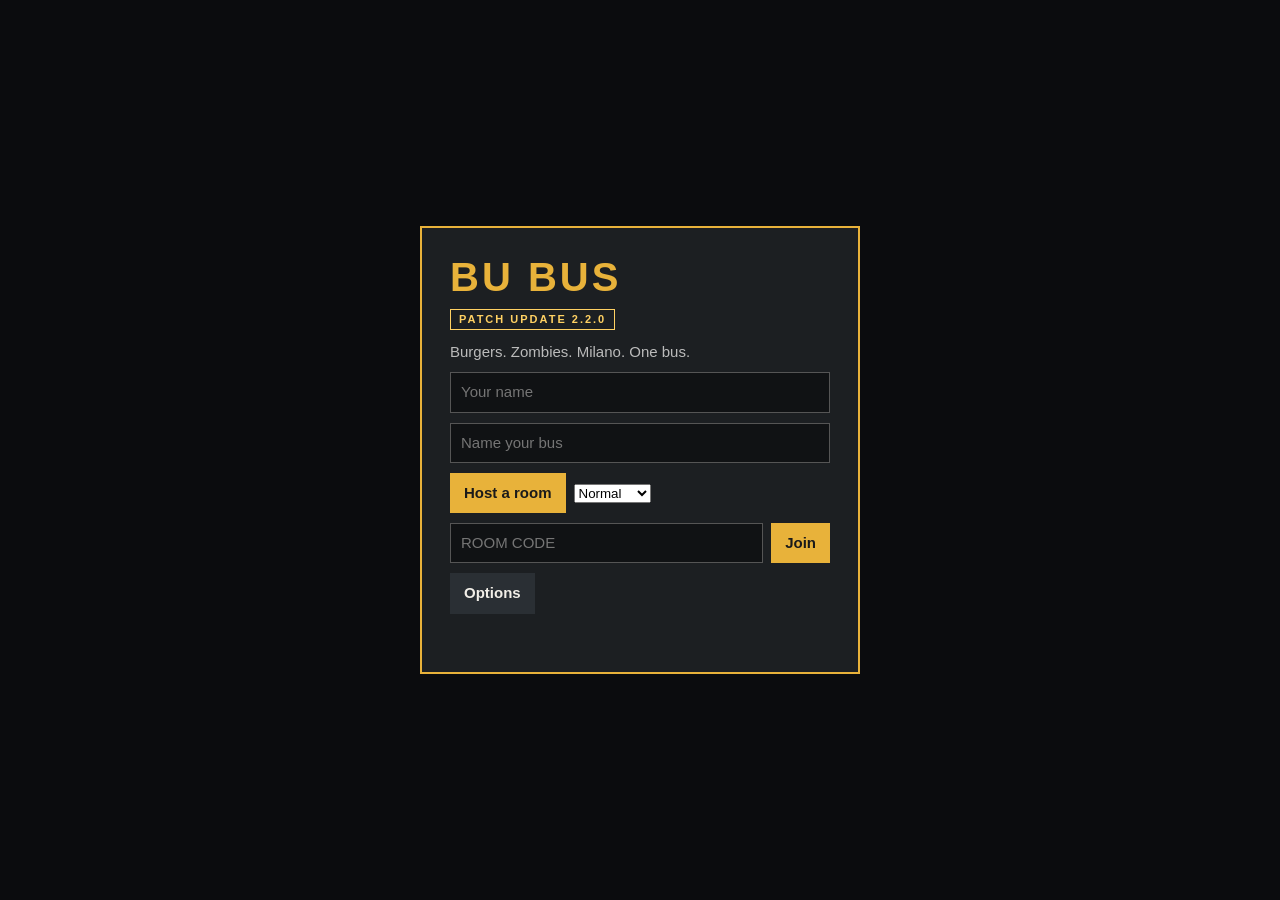
==== commit e4700024: "V6: BU BUS patch 2.2.0 (built from main 4fbce5d) Co-Authored-By: Claude Sonnet 5.5 <noreply@anthropi" ====
--- a/bu-bus/index.html
+++ b/bu-bus/index.html
@@ -4,8 +4,8 @@
 <meta charset="utf-8" />
 <title>BU BUS</title>
 <meta name="viewport" content="width=device-width, initial-scale=1" />
-<style>*{box-sizing:border-box}html,body{color:#eee;-webkit-user-select:none;user-select:none;background:#111;height:100%;margin:0;font:15px/1.35 Trebuchet MS,Verdana,sans-serif;overflow:hidden}canvas#view{width:100%;height:100%;display:block;position:fixed;inset:0}.hidden{display:none!important}#dawnStats{border-collapse:collapse;width:100%;margin:4px 0 14px}#dawnStats td{color:#ddd;border-bottom:1px solid #2c3034;padding:4px 0}#dawnStats td:last-child{text-align:right;color:#e8b23a;font-variant-numeric:tabular-nums;font-weight:700}#lobby,#menu,#over,#dawn{z-index:10;background:#0a0c0ed1;justify-content:center;align-items:center;display:flex;position:fixed;inset:0}#credits{z-index:9;pointer-events:none;text-align:center;background:linear-gradient(#0a0c0e59,#0a0c0e1a);position:fixed;inset:0;overflow:hidden}#creditsRoll{position:absolute;top:100%;left:0;right:0}#creditsRoll .role{letter-spacing:3px;text-transform:uppercase;color:#ffd163;margin-top:26px;font-size:14px}#creditsRoll .name{color:#fff;text-shadow:0 2px 6px #000;font-size:24px}#creditsRoll .big{letter-spacing:8px;color:#e8b23a;text-shadow:0 3px 10px #000;margin:0;font-size:72px}#creditsRoll .head{letter-spacing:6px;color:#e8b23a;margin-top:70px;font-size:20px}.panel{background:#1c1f22;border:2px solid #e8b23a;width:min(440px,92vw);padding:22px 28px}.panel h1{letter-spacing:3px;color:#e8b23a;margin:0 0 4px;font-size:40px}.panel h2{color:#e8b23a;margin:0 0 12px}.panel .patch{color:#ffd163;letter-spacing:2px;text-transform:uppercase;border:1px solid #ffd163;margin:0 0 6px;padding:2px 8px;font-size:11px;font-weight:700;display:inline-block}.panel p{color:#bbb;margin:6px 0}.row{align-items:center;gap:8px;margin:10px 0;display:flex}input[type=text]{color:#fff;font:inherit;background:#101214;border:1px solid #555;flex:1;min-width:0;padding:9px 10px}button{color:#1a1a1a;font:inherit;cursor:pointer;background:#e8b23a;border:0;padding:10px 14px;font-weight:700}button:hover{background:#ffd163}button.quiet{color:#f2efe8;background:#2a2f34}button.quiet:hover{background:#343a40}#options{z-index:30;background:#0a0c0ee0;justify-content:center;align-items:center;display:flex;position:fixed;inset:0}#options .panel{width:min(520px,94vw);max-height:92vh;overflow-y:auto}#options .label{letter-spacing:2px;color:#b3aea2;margin:18px 0 4px;font-size:14px;font-weight:700}#options .dial{grid-template-columns:150px 1fr 54px;align-items:center;gap:10px;margin:8px 0;display:grid}#options .dial span:last-child{text-align:right;font-variant-numeric:tabular-nums}#options .dial input{accent-color:#e8b23a;width:100%}#options .seg{gap:6px;display:flex}#options .seg button{color:#f2efe8;background:#2a2f34;flex:1}#options .seg button[aria-pressed=true]{color:#16191c;background:#e8b23a}#options .note{color:#b3aea2;font-size:13px}#options .bind{grid-template-columns:1fr 120px 120px;align-items:center;gap:8px;margin:4px 0;font-size:14px;display:grid}#options .bind.head span{letter-spacing:1px;color:#b3aea2;text-align:center;font-size:12px}#options .bind button,#options button.quiet{color:#f2efe8;background:#2a2f34;padding:6px 8px;font-weight:600}#options .bind button[aria-pressed=true]{color:#16191c;background:#e8b23a}#options .bind .fixed{text-align:center;color:#8a867d;font-size:12px}#code{letter-spacing:5px;color:#fff;font-size:28px;font-weight:700}#err{color:#ff8a7a;min-height:20px}table.keys{border-collapse:collapse;color:#bbb;width:100%;font-size:13px}table.keys td{vertical-align:top;padding:1px 6px 1px 0}table.keys td:first-child{color:#e8b23a;white-space:nowrap}#hud{pointer-events:none;z-index:5;text-shadow:0 1px 2px #000;position:fixed;inset:0}#cross{background:#ffffffbf;border-radius:50%;width:6px;height:6px;margin:-3px;position:absolute;top:50%;left:50%}#cross.hook{box-shadow:0 0 0 5px #ffd1638c}.hookDot{background:#fff3;border-radius:2px;width:5px;height:16px;margin-top:-8px;position:absolute;top:50%}.hookDot.on{background:#ffd163}#hookL{left:calc(50% - 22px)}#hookR{left:calc(50% + 17px)}#cross.cannon{box-shadow:0 0 0 16px #0000,0 0 0 17px #ffffffa6}#cross.hit{background:#ff5040;box-shadow:0 0 0 4px #ff504073}#cross.ads:not(.hit){opacity:0}#prompt{background:#0009;padding:4px 10px;position:absolute;top:56%;left:50%;transform:translate(-50%)}#prompt b{color:#e8b23a}#bar{background:#0009;width:160px;height:7px;position:absolute;top:61%;left:50%;transform:translate(-50%)}#barFill{background:#e8b23a;width:0;height:100%}#stats{width:220px;position:absolute;bottom:156px;left:16px}.meter{background:#0009;height:12px;margin-top:4px}.meter div{height:100%}#fuel{width:180px;margin:4px auto 0}#fuel div{background:#e8b23a}#fuel.low div{background:#ff8a7a}.busAlerts{flex-wrap:wrap;justify-content:center;gap:4px;max-width:360px;margin-top:6px;display:flex}.busAlerts span{color:#16191c;text-shadow:none;border-radius:6px;padding:2px 8px;font-size:13px;font-weight:700}.busAlerts.n1 span{background:#ffd163}.busAlerts.n2 span{background:#ff9a3c}.busAlerts.n3 span{color:#fff;background:#e8322a}.busAlerts span.sev{color:#fff;flex-basis:100%;background:#e8322a!important}.busAlerts .crit{flex-basis:100%;animation:.5s steps(2,end) infinite critFlash}@keyframes critFlash{50%{opacity:.25}}#fuelAlert{z-index:12;letter-spacing:1px;text-transform:uppercase;color:#16191c;pointer-events:none;background:#ff9a3c;border-radius:10px;padding:10px 22px;font:700 22px system-ui,sans-serif;position:fixed;top:38%;left:50%;transform:translate(-50%);box-shadow:0 4px 18px #0008}#fuelAlert small{letter-spacing:0;text-transform:none;font-size:13px;font-weight:600;display:block}#fuelAlert.crit{color:#fff;background:#e8322a;animation:.5s steps(2,end) infinite critFlash}#fuelAlert.hidden{display:none}#perks{gap:6px;min-height:0;margin-bottom:6px;display:flex}#perks img{filter:drop-shadow(0 2px 2px #0008);width:44px;height:44px}#slots{pointer-events:none;transform-origin:0 100%;width:232px;height:172px;position:absolute;bottom:16px;left:16px;transform:scale(.7)}#slots .dpad{filter:drop-shadow(0 2px 3px #000a);width:90px;height:90px;position:absolute;top:71px;left:71px}#slots .dpad path{fill:#16191c;stroke:#3a3f44;stroke-width:1.5px}#slots .dpad .arr{fill:#b3aea2;stroke:none}#slots .dpad .on path{fill:#e8b23a;stroke:#e8b23a}#slots .dpad .on .arr{fill:#16191c}#weapHud{pointer-events:none;width:260px;height:150px;position:absolute;bottom:16px;right:16px}#weapHud .wBig,#weapHud .wSmall{flex-direction:column;align-items:flex-end;display:flex;position:absolute}#weapHud .wBig{width:240px;bottom:0;right:0}#weapHud .wBig img{filter:drop-shadow(0 2px 3px #000a);width:220px;height:110px}#weapHud .wBig b{font-size:15px}#weapHud .wBig span{color:#ffd163;font-size:22px;font-weight:700}#weapHud .wBig span i{font-style:normal}#weapHud .wBig span i.low{color:#ff3b30}#weapHud .wSmall{opacity:.6;top:-54px;right:0}#weapHud .wSmall img{width:80px;height:40px}#weapHud .wSpecial{filter:drop-shadow(0 2px 3px #000a);flex-direction:column;align-items:center;gap:2px;display:flex;position:absolute;bottom:4px;left:-58px}#weapHud .wSpecial svg{width:30px;height:46px}#weapHud .wSpecial svg *{fill:#d8d2c4}#weapHud .wSpecial.empty svg *{fill:#6b6760}#weapHud .wSpecial span{gap:3px;display:flex}#weapHud .wSpecial span i{background:#ffd163;border-radius:50%;width:7px;height:7px}#weapHud .wSpecial span i.off{background:#3a3f44}#weapHud .wSpecial b{color:#b3aea2;font-size:11px}#gearPlate{text-shadow:none;pointer-events:none;background:#16191c;border-radius:14px;padding:6px;position:absolute;bottom:92px;right:16px;box-shadow:0 6px 18px #00000073}#gearPlate svg{display:block}#gearPlate .gpSlots line{stroke:#2a2f34;stroke-width:12px;stroke-linecap:round}#gearPlate .gpStop circle{fill:#1f2327;stroke:#2c3136;stroke-width:2px}#gearPlate .gpStop text{fill:#f2efe8;text-anchor:middle;font:700 18px Trebuchet MS,Verdana,sans-serif}#gearPlate .gpN text{fill:#b3aea2;font-size:14px}#gearPlate .gpStop.aim circle{stroke:#ffd163}#gearPlate .gpStop.aim text{fill:#ffd163}#gearPlate .gpStop.in circle{fill:#e8b23a;stroke:#e8b23a}#gearPlate .gpStop.in text{fill:#16191c}#gearPlate .gpLever{fill:none;stroke:#ffd163;stroke-width:4px;visibility:hidden}#gearPlate.held .gpLever{visibility:visible}.slot{box-sizing:border-box;background:#0000008c;border:2px solid #555;border-radius:10px;width:68px;height:68px;font-size:12px;position:absolute}.slot.up{top:2px;left:82px}.slot.left{top:82px;left:2px}.slot.right{top:82px;left:162px}.slot.down{top:162px;left:82px}.slot b{color:#b3aea2;font-size:11px;position:absolute;top:1px;left:4px}.slot img{object-fit:contain;filter:drop-shadow(0 1px 2px #000a);width:52px;height:52px;position:absolute;inset:6px}.slot span{display:none}.slot.sel{border-color:#e8b23a}.slot.sel span{white-space:nowrap;color:#ffd163;font-weight:700;display:block;position:absolute;top:calc(100% + 2px);left:50%;transform:translate(-50%)}.slot.up.sel span{top:auto;bottom:calc(100% + 2px)}#gps{width:240px;position:absolute;top:16px;right:16px}#mini{background:#15181b;border:2px solid #e8b23a;width:240px;height:240px;display:block}#street{text-align:center;background:#0d4a8a;padding:3px 8px;font-weight:700}#padDead{width:140px;position:absolute;top:16px;right:16px}#gpsClock{color:#ffd163;text-align:center;font-variant-numeric:tabular-nums;background:#000000a6;padding:3px 8px;font-weight:700}#turn{background:#000000a6;padding:3px 8px}#orders{width:360px;position:absolute;top:16px;left:16px}.ticket{color:#222;text-shadow:none;background:#f4efd8;margin-bottom:8px;padding:8px 12px;font-size:18px;line-height:1.3}.ticket.gps{outline:3px solid #e8b23a}.ticket b{display:block}.ticket .tick{color:#1f9d3a;font-weight:700}#top{text-align:center;position:absolute;top:12px;left:50%;transform:translate(-50%)}#top b{color:#e8b23a;font-size:20px}#digiClock{color:#ff4a3a;letter-spacing:3px;text-shadow:0 0 8px #ff4a3ab3;background:#0b0d0e;border-radius:6px;margin-bottom:4px;padding:2px 14px;font:700 30px/1.15 ui-monospace,Consolas,monospace;display:inline-block}#driveTip{z-index:11;box-sizing:border-box;color:#f2efe8;pointer-events:none;width:min(460px,92vw);text-shadow:none;background:#16191c;border:3px solid #e8b23a;border-radius:14px;flex-direction:column;gap:12px;padding:18px;font:18px/1.35 Trebuchet MS,Verdana,sans-serif;display:flex;position:fixed;top:18%;left:50%;transform:translate(-50%);box-shadow:0 18px 50px #0000008c}#driveTip h2{letter-spacing:2px;color:#ffd163;margin:0;font-size:24px}#driveTip p{justify-content:space-between;align-items:center;gap:18px;margin:0;display:flex}#driveTip b{color:#16191c;text-align:center;background:#e8b23a;border-radius:8px;flex:none;max-width:62%;padding:4px 10px}#nightStart{z-index:10;box-sizing:border-box;color:#f2efe8;pointer-events:none;width:min(340px,92vw);text-shadow:none;text-align:center;background:#16191c;border:3px solid #e8b23a;border-radius:14px;flex-direction:column;align-items:center;gap:8px;padding:14px 18px;font:17px/1.35 Trebuchet MS,Verdana,sans-serif;display:flex;position:absolute;top:56px;left:16px;box-shadow:0 18px 50px #0000008c}#nightStart h2{letter-spacing:2px;color:#ffd163;margin:0;font-size:22px}#nightStart p{margin:0}#nightStart b{color:#16191c;background:#e8b23a;border-radius:8px;padding:5px 12px}#nightStart.wait{border-color:#6b6f73}#nightStart.wait b{color:#9a9da0;background:#3a3e42}body.split{width:100vw;height:50vh;position:absolute;top:0;left:0;overflow:hidden;transform:translateZ(0)}body.split #options .panel{max-height:calc(50vh - 16px);padding:14px 20px}body.child #lobby{display:none}#localView{z-index:50;background:#000;border:0;width:100vw;height:50vh;position:fixed;bottom:0;left:0;box-shadow:0 -3px #e8b23a}#startBtn:disabled{opacity:.45;cursor:not-allowed}#dash{text-align:center;background:#000000a6;padding:6px 14px;position:absolute;bottom:16px;left:50%;transform:translate(-50%)}#dash b{font-size:26px}#compass{width:64px;height:64px;margin:0 auto 4px;position:relative}#compassDial{border:2px solid #fff8;border-radius:50%;font-size:11px;font-weight:700;position:absolute;inset:0}#compassDial i{font-style:normal;position:absolute;transform:translate(-50%,-50%)}#compassTick{border:5px solid #0000;border-top:8px solid #ffd163;width:0;height:0;margin-left:-5px;position:absolute;top:-6px;left:50%}#compass #compassTxt{justify-content:center;align-items:center;font-size:14px;display:flex;position:absolute;inset:0}#msg{color:#ffe08a;text-align:center;font-size:22px;position:absolute;top:22%;left:50%;transform:translate(-50%)}#lurePop{color:#ff6a5a;text-align:center;text-shadow:0 2px 6px #000;opacity:0;pointer-events:none;font-size:20px;position:absolute;top:27%;left:50%;transform:translate(-50%)}#lurePop.on{animation:3.5s ease-out forwards lureFade}@keyframes lureFade{0%{opacity:0}10%{opacity:1}55%{opacity:1}to{opacity:0}}#downed{background:#7800004d;flex-direction:column;justify-content:center;align-items:center;gap:14px;font-size:30px;display:flex;position:absolute;inset:0}#shield{pointer-events:none;gap:6px;display:flex;position:absolute;bottom:18px;left:50%;transform:translate(-50%)}#shield.hidden{display:none}#shield svg{filter:drop-shadow(0 1px 2px #0009);width:30px;height:34px}#bleed{opacity:.9;background:#16191c;border-radius:7px;width:320px;height:14px;padding:3px}#bleed i{background:#e8b23a;border-radius:4px;height:100%;display:block}#hurt{opacity:0;background:radial-gradient(#0000 40%,#9600008c 75%,#6e0000f2 100%);position:absolute;inset:0}#optHint{pointer-events:auto;color:#f2efe8;text-shadow:none;opacity:.85;background:#16191c;border:0;border-radius:8px;padding:6px 10px;font-size:13px;font-weight:700;position:absolute;top:12px;left:calc(50% + 170px)}#optHint b{color:#16191c;text-align:center;background:#e8b23a;border-radius:4px;min-width:18px;margin-right:6px;padding:1px 5px;display:inline-block}#optHint:hover{background:#2a2f34}#credit{color:#999;font-size:10px;position:absolute;bottom:2px;left:50%;transform:translate(-50%)}#loading{z-index:1000;background:#2b2118;position:fixed;inset:0}#dawnTitle{z-index:12;text-align:center;pointer-events:none;opacity:0;color:#f2efe8;letter-spacing:.03em;text-shadow:0 3px #7a1410,0 0 30px #e0342b8c,0 6px 24px #000c;width:92vw;margin:0;font:400 clamp(36px,7vw,92px)/1.1 Permanent Marker,Impact,Trebuchet MS,sans-serif;position:fixed;top:32%;left:50%;transform:translate(-50%)}#dawnTitle.show{animation:6s ease-in-out forwards dawnFade}@keyframes dawnFade{0%{opacity:0;transform:translate(-50%)scale(.94)}15%{opacity:1;transform:translate(-50%)scale(1)}70%{opacity:1}to{opacity:0;transform:translate(-50%)scale(1.04)}}</style>
-  <script type="module" crossorigin src="/bu-bus/assets/index-UQ73rDnv.js"></script>
+<style>*{box-sizing:border-box}html,body{color:#eee;-webkit-user-select:none;user-select:none;background:#111;height:100%;margin:0;font:15px/1.35 Trebuchet MS,Verdana,sans-serif;overflow:hidden}canvas#view{width:100%;height:100%;display:block;position:fixed;inset:0}.hidden{display:none!important}#dawnStats{border-collapse:collapse;width:100%;margin:4px 0 14px}#dawnStats td{color:#ddd;border-bottom:1px solid #2c3034;padding:4px 0}#dawnStats td:last-child{text-align:right;color:#e8b23a;font-variant-numeric:tabular-nums;font-weight:700}#lobby,#menu,#over,#dawn{z-index:10;background:#0a0c0ed1;justify-content:center;align-items:center;display:flex;position:fixed;inset:0}#credits{z-index:9;pointer-events:none;text-align:center;background:linear-gradient(#0a0c0e59,#0a0c0e1a);position:fixed;inset:0;overflow:hidden}#creditsRoll{position:absolute;top:100%;left:0;right:0}#creditsRoll .role{letter-spacing:3px;text-transform:uppercase;color:#ffd163;margin-top:26px;font-size:14px}#creditsRoll .name{color:#fff;text-shadow:0 2px 6px #000;font-size:24px}#creditsRoll .big{letter-spacing:8px;color:#e8b23a;text-shadow:0 3px 10px #000;margin:0;font-size:72px}#creditsRoll .head{letter-spacing:6px;color:#e8b23a;margin-top:70px;font-size:20px}.panel{background:#1c1f22;border:2px solid #e8b23a;width:min(440px,92vw);padding:22px 28px}.panel h1{letter-spacing:3px;color:#e8b23a;margin:0 0 4px;font-size:40px}.panel h2{color:#e8b23a;margin:0 0 12px}.panel .patch{color:#ffd163;letter-spacing:2px;text-transform:uppercase;border:1px solid #ffd163;margin:0 0 6px;padding:2px 8px;font-size:11px;font-weight:700;display:inline-block}.panel p{color:#bbb;margin:6px 0}.row{align-items:center;gap:8px;margin:10px 0;display:flex}input[type=text]{color:#fff;font:inherit;background:#101214;border:1px solid #555;flex:1;min-width:0;padding:9px 10px}button{color:#1a1a1a;font:inherit;cursor:pointer;background:#e8b23a;border:0;padding:10px 14px;font-weight:700}button:hover{background:#ffd163}button.quiet{color:#f2efe8;background:#2a2f34}button.quiet:hover{background:#343a40}#options{z-index:30;background:#0a0c0ee0;justify-content:center;align-items:center;display:flex;position:fixed;inset:0}#options .panel{width:min(520px,94vw);max-height:92vh;overflow-y:auto}#options .label{letter-spacing:2px;color:#b3aea2;margin:18px 0 4px;font-size:14px;font-weight:700}#options .dial{grid-template-columns:150px 1fr 54px;align-items:center;gap:10px;margin:8px 0;display:grid}#options .dial span:last-child{text-align:right;font-variant-numeric:tabular-nums}#options .dial input{accent-color:#e8b23a;width:100%}#options .seg{gap:6px;display:flex}#options .seg button{color:#f2efe8;background:#2a2f34;flex:1}#options .seg button[aria-pressed=true]{color:#16191c;background:#e8b23a}#options .note{color:#b3aea2;font-size:13px}#options .bind{grid-template-columns:1fr 120px 120px;align-items:center;gap:8px;margin:4px 0;font-size:14px;display:grid}#options .bind.head span{letter-spacing:1px;color:#b3aea2;text-align:center;font-size:12px}#options .bind button,#options button.quiet{color:#f2efe8;background:#2a2f34;padding:6px 8px;font-weight:600}#options .bind button[aria-pressed=true]{color:#16191c;background:#e8b23a}#options .bind .fixed{text-align:center;color:#8a867d;font-size:12px}#code{letter-spacing:5px;color:#fff;font-size:28px;font-weight:700}#err{color:#ff8a7a;min-height:20px}table.keys{border-collapse:collapse;color:#bbb;width:100%;font-size:13px}table.keys td{vertical-align:top;padding:1px 6px 1px 0}table.keys td:first-child{color:#e8b23a;white-space:nowrap}#hud{pointer-events:none;z-index:5;text-shadow:0 1px 2px #000;position:fixed;inset:0}#cross{background:#ffffffbf;border-radius:50%;width:6px;height:6px;margin:-3px;position:absolute;top:50%;left:50%}#cross.hook{box-shadow:0 0 0 5px #ffd1638c}.hookDot{background:#fff3;border-radius:2px;width:5px;height:16px;margin-top:-8px;position:absolute;top:50%}.hookDot.on{background:#ffd163}#hookL{left:calc(50% - 22px)}#hookR{left:calc(50% + 17px)}#cross.cannon{box-shadow:0 0 0 16px #0000,0 0 0 17px #ffffffa6}#cross.hit{background:#ff5040;box-shadow:0 0 0 4px #ff504073}#cross.ads:not(.hit){opacity:0}#prompt{background:#0009;padding:4px 10px;position:absolute;top:56%;left:50%;transform:translate(-50%)}#prompt b{color:#e8b23a}#bar{background:#0009;width:160px;height:7px;position:absolute;top:61%;left:50%;transform:translate(-50%)}#barFill{background:#e8b23a;width:0;height:100%}#stats{width:220px;position:absolute;bottom:156px;left:16px}.meter{background:#0009;height:12px;margin-top:4px}.meter div{height:100%}#fuel{width:180px;margin:4px auto 0}#fuel div{background:#e8b23a}#fuel.low div{background:#ff8a7a}.busAlerts{flex-wrap:wrap;justify-content:center;gap:4px;max-width:360px;margin-top:6px;display:flex}.busAlerts span{color:#16191c;text-shadow:none;border-radius:6px;padding:2px 8px;font-size:13px;font-weight:700}.busAlerts.n1 span{background:#ffd163}.busAlerts.n2 span{background:#ff9a3c}.busAlerts.n3 span{color:#fff;background:#e8322a}.busAlerts span.sev{color:#fff;flex-basis:100%;background:#e8322a!important}.busAlerts .crit{flex-basis:100%;animation:.5s steps(2,end) infinite critFlash}@keyframes critFlash{50%{opacity:.25}}#fuelAlert{z-index:12;letter-spacing:1px;text-transform:uppercase;color:#16191c;pointer-events:none;background:#ff9a3c;border-radius:10px;padding:10px 22px;font:700 22px system-ui,sans-serif;position:fixed;top:38%;left:50%;transform:translate(-50%);box-shadow:0 4px 18px #0008}#fuelAlert small{letter-spacing:0;text-transform:none;font-size:13px;font-weight:600;display:block}#fuelAlert.crit{color:#fff;background:#e8322a;animation:.5s steps(2,end) infinite critFlash}#fuelAlert.hidden{display:none}#scope{pointer-events:none;background:radial-gradient(circle,#0000 0 calc(44vmin - 18px),#1e46238c calc(44vmin - 6px),#000 44vmin 100%);position:absolute;inset:0}#scope.hidden{display:none}#scope i{background:#000;position:absolute;top:50%;left:50%}#scope .h{width:88vmin;height:2px;margin:-1px 0 0 -44vmin}#scope .h:before,#scope .h:after,#scope .v:before,#scope .v:after{content:"";background:#000;position:absolute}#scope .h:before{width:28%;height:8px;top:-3px;left:0}#scope .h:after{width:28%;height:8px;top:-3px;right:0}#scope .v{width:2px;height:88vmin;margin:-44vmin 0 0 -1px}#scope .v:before{width:8px;height:28%;top:0;left:-3px}#scope .v:after{width:8px;height:28%;bottom:0;left:-3px}#scope .dot{background:#c02018;border-radius:50%;width:4px;height:4px;margin:-2px;box-shadow:0 0 4px #ff3020}#apAlert{z-index:12;letter-spacing:1px;text-transform:uppercase;color:#16191c;pointer-events:none;text-align:center;background:#ffd23c;border-radius:10px;padding:10px 22px;font:700 22px system-ui,sans-serif;position:fixed;top:64%;left:50%;transform:translate(-50%);box-shadow:0 4px 18px #0008}#apAlert small{letter-spacing:0;text-transform:none;font-size:13px;font-weight:600;display:block}#apAlert.hidden{display:none}#perks{gap:6px;min-height:0;margin-bottom:6px;display:flex}#perks img{filter:drop-shadow(0 2px 2px #0008);width:44px;height:44px}#slots{pointer-events:none;transform-origin:0 100%;width:232px;height:172px;position:absolute;bottom:16px;left:16px;transform:scale(.7)}#slots .dpad{filter:drop-shadow(0 2px 3px #000a);width:90px;height:90px;position:absolute;top:71px;left:71px}#slots .dpad path{fill:#16191c;stroke:#3a3f44;stroke-width:1.5px}#slots .dpad .arr{fill:#b3aea2;stroke:none}#slots .dpad .on path{fill:#e8b23a;stroke:#e8b23a}#slots .dpad .on .arr{fill:#16191c}#weapHud{pointer-events:none;width:260px;height:150px;position:absolute;bottom:16px;right:16px}#weapHud .wBig,#weapHud .wSmall{flex-direction:column;align-items:flex-end;display:flex;position:absolute}#weapHud .wBig{width:240px;bottom:0;right:0}#weapHud .wBig img{filter:drop-shadow(0 2px 3px #000a);width:220px;height:110px}#weapHud .wBig b{font-size:15px}#weapHud .wBig span{color:#ffd163;font-size:22px;font-weight:700}#weapHud .wBig span i{font-style:normal}#weapHud .wBig span i.low{color:#ff3b30}#weapHud .wSmall{opacity:.6;top:-54px;right:0}#weapHud .wSmall img{width:80px;height:40px}#weapHud .gasBar{background:#000a;border:1px solid #ffd16399;border-radius:5px;width:200px;height:9px;margin:4px 0 2px;overflow:hidden}#weapHud .gasBar i{background:linear-gradient(#fff,#b9d3e0);height:100%;transition:width .1s linear;display:block}#weapHud .gasBar.low i{background:#ff3b30}#weapHud .wSmall .gasBar{width:76px;height:6px}#weapHud .wSpecial{filter:drop-shadow(0 2px 3px #000a);flex-direction:column;align-items:center;gap:2px;display:flex;position:absolute;bottom:4px;left:-58px}#weapHud .wSpecial svg{width:30px;height:46px}#weapHud .wSpecial svg *{fill:#d8d2c4}#weapHud .wSpecial.empty svg *{fill:#6b6760}#weapHud .wSpecial span{gap:3px;display:flex}#weapHud .wSpecial span i{background:#ffd163;border-radius:50%;width:7px;height:7px}#weapHud .wSpecial span i.off{background:#3a3f44}#weapHud .wSpecial b{color:#b3aea2;font-size:11px}#gearPlate{text-shadow:none;pointer-events:none;background:#16191c;border-radius:14px;padding:6px;position:absolute;bottom:92px;right:16px;box-shadow:0 6px 18px #00000073}#gearPlate svg{display:block}#gearPlate .gpSlots line{stroke:#2a2f34;stroke-width:12px;stroke-linecap:round}#gearPlate .gpStop circle{fill:#1f2327;stroke:#2c3136;stroke-width:2px}#gearPlate .gpStop text{fill:#f2efe8;text-anchor:middle;font:700 18px Trebuchet MS,Verdana,sans-serif}#gearPlate .gpN text{fill:#b3aea2;font-size:14px}#gearPlate .gpStop.aim circle{stroke:#ffd163}#gearPlate .gpStop.aim text{fill:#ffd163}#gearPlate .gpStop.in circle{fill:#e8b23a;stroke:#e8b23a}#gearPlate .gpStop.in text{fill:#16191c}#gearPlate .gpLever{fill:none;stroke:#ffd163;stroke-width:4px;visibility:hidden}#gearPlate.held .gpLever{visibility:visible}.slot{box-sizing:border-box;background:#0000008c;border:2px solid #555;border-radius:10px;width:68px;height:68px;font-size:12px;position:absolute}.slot.up{top:2px;left:82px}.slot.left{top:82px;left:2px}.slot.right{top:82px;left:162px}.slot.down{top:162px;left:82px}.slot b{color:#b3aea2;font-size:11px;position:absolute;top:1px;left:4px}.slot img{object-fit:contain;filter:drop-shadow(0 1px 2px #000a);width:52px;height:52px;position:absolute;inset:6px}.slot span{display:none}.slot.sel{border-color:#e8b23a}.slot.sel span{white-space:nowrap;color:#ffd163;font-weight:700;display:block;position:absolute;top:calc(100% + 2px);left:50%;transform:translate(-50%)}.slot.up.sel span{top:auto;bottom:calc(100% + 2px)}#gps{width:240px;position:absolute;top:16px;right:16px}#mini{background:#15181b;border:2px solid #e8b23a;width:240px;height:240px;display:block}#street{text-align:center;background:#0d4a8a;padding:3px 8px;font-weight:700}#padDead{width:140px;position:absolute;top:16px;right:16px}#gpsClock{color:#ffd163;text-align:center;font-variant-numeric:tabular-nums;background:#000000a6;padding:3px 8px;font-weight:700}#turn{background:#000000a6;padding:3px 8px}#orders{width:360px;position:absolute;top:16px;left:16px}.ticket{color:#222;text-shadow:none;background:#f4efd8;margin-bottom:8px;padding:8px 12px;font-size:18px;line-height:1.3}.ticket.gps{outline:3px solid #e8b23a}.ticket b{display:block}.ticket .tick{color:#1f9d3a;font-weight:700}#top{text-align:center;position:absolute;top:12px;left:50%;transform:translate(-50%)}#top b{color:#e8b23a;font-size:20px}#digiClock{color:#ff4a3a;letter-spacing:3px;text-shadow:0 0 8px #ff4a3ab3;background:#0b0d0e;border-radius:6px;margin-bottom:4px;padding:2px 14px;font:700 30px/1.15 ui-monospace,Consolas,monospace;display:inline-block}#driveTip{z-index:11;box-sizing:border-box;color:#f2efe8;pointer-events:none;width:min(460px,92vw);text-shadow:none;background:#16191c;border:3px solid #e8b23a;border-radius:14px;flex-direction:column;gap:12px;padding:18px;font:18px/1.35 Trebuchet MS,Verdana,sans-serif;display:flex;position:fixed;top:18%;left:50%;transform:translate(-50%);box-shadow:0 18px 50px #0000008c}#driveTip h2{letter-spacing:2px;color:#ffd163;margin:0;font-size:24px}#driveTip p{justify-content:space-between;align-items:center;gap:18px;margin:0;display:flex}#driveTip b{color:#16191c;text-align:center;background:#e8b23a;border-radius:8px;flex:none;max-width:62%;padding:4px 10px}#nightStart{z-index:10;box-sizing:border-box;color:#f2efe8;pointer-events:none;width:min(340px,92vw);text-shadow:none;text-align:center;background:#16191c;border:3px solid #e8b23a;border-radius:14px;flex-direction:column;align-items:center;gap:8px;padding:14px 18px;font:17px/1.35 Trebuchet MS,Verdana,sans-serif;display:flex;position:absolute;top:56px;left:16px;box-shadow:0 18px 50px #0000008c}#nightStart h2{letter-spacing:2px;color:#ffd163;margin:0;font-size:22px}#nightStart p{margin:0}#nightStart b{color:#16191c;background:#e8b23a;border-radius:8px;padding:5px 12px}#nightStart.wait{border-color:#6b6f73}#nightStart.wait b{color:#9a9da0;background:#3a3e42}body.split{width:100vw;height:50vh;position:absolute;top:0;left:0;overflow:hidden;transform:translateZ(0)}body.split #options .panel{max-height:calc(50vh - 16px);padding:14px 20px}body.child #lobby{display:none}#localView{z-index:50;background:#000;border:0;width:100vw;height:50vh;position:fixed;bottom:0;left:0;box-shadow:0 -3px #e8b23a}#startBtn:disabled{opacity:.45;cursor:not-allowed}#dash{text-align:center;background:#000000a6;padding:6px 14px;position:absolute;bottom:16px;left:50%;transform:translate(-50%)}#dash b{font-size:26px}#compass{width:64px;height:64px;margin:0 auto 4px;position:relative}#compassDial{border:2px solid #fff8;border-radius:50%;font-size:11px;font-weight:700;position:absolute;inset:0}#compassDial i{font-style:normal;position:absolute;transform:translate(-50%,-50%)}#compassTick{border:5px solid #0000;border-top:8px solid #ffd163;width:0;height:0;margin-left:-5px;position:absolute;top:-6px;left:50%}#compass #compassTxt{justify-content:center;align-items:center;font-size:14px;display:flex;position:absolute;inset:0}#msg{color:#ffe08a;text-align:center;font-size:22px;position:absolute;top:22%;left:50%;transform:translate(-50%)}#lurePop{color:#ff6a5a;text-align:center;text-shadow:0 2px 6px #000;opacity:0;pointer-events:none;font-size:20px;position:absolute;top:27%;left:50%;transform:translate(-50%)}#lurePop.on{animation:3.5s ease-out forwards lureFade}@keyframes lureFade{0%{opacity:0}10%{opacity:1}55%{opacity:1}to{opacity:0}}#downed{background:#7800004d;flex-direction:column;justify-content:center;align-items:center;gap:14px;font-size:30px;display:flex;position:absolute;inset:0}#shield{pointer-events:none;gap:6px;display:flex;position:absolute;bottom:18px;left:50%;transform:translate(-50%)}#shield.hidden{display:none}#shield svg{filter:drop-shadow(0 1px 2px #0009);width:30px;height:34px}#bleed{opacity:.9;background:#16191c;border-radius:7px;width:320px;height:14px;padding:3px}#bleed i{background:#e8b23a;border-radius:4px;height:100%;display:block}#hurt{opacity:0;background:radial-gradient(#0000 40%,#9600008c 75%,#6e0000f2 100%);position:absolute;inset:0}#optHint{pointer-events:auto;color:#f2efe8;text-shadow:none;opacity:.85;background:#16191c;border:0;border-radius:8px;padding:6px 10px;font-size:13px;font-weight:700;position:absolute;top:12px;left:calc(50% + 170px)}#optHint b{color:#16191c;text-align:center;background:#e8b23a;border-radius:4px;min-width:18px;margin-right:6px;padding:1px 5px;display:inline-block}#optHint:hover{background:#2a2f34}#credit{color:#999;font-size:10px;position:absolute;bottom:2px;left:50%;transform:translate(-50%)}#loading{z-index:1000;background:#2b2118;position:fixed;inset:0}#dawnTitle{z-index:12;text-align:center;pointer-events:none;opacity:0;color:#f2efe8;letter-spacing:.03em;text-shadow:0 3px #7a1410,0 0 30px #e0342b8c,0 6px 24px #000c;width:92vw;margin:0;font:400 clamp(36px,7vw,92px)/1.1 Permanent Marker,Impact,Trebuchet MS,sans-serif;position:fixed;top:32%;left:50%;transform:translate(-50%)}#dawnTitle.show{animation:6s ease-in-out forwards dawnFade}@keyframes dawnFade{0%{opacity:0;transform:translate(-50%)scale(.94)}15%{opacity:1;transform:translate(-50%)scale(1)}70%{opacity:1}to{opacity:0;transform:translate(-50%)scale(1.04)}}</style>
+  <script type="module" crossorigin src="/bu-bus/assets/index-DzkKDoTB.js"></script>
   <link rel="stylesheet" crossorigin href="/bu-bus/assets/index-Cp0fyKjU.css">
 </head>
 <body>
@@ -13,6 +13,7 @@
 <canvas id="view"></canvas>
 <div id="hud" class="hidden">
   <div id="cross"></div>
+  <div id="scope" class="hidden"><i class="h"></i><i class="v"></i><i class="dot"></i></div>
   <div id="hookL" class="hookDot"></div><div id="hookR" class="hookDot"></div>
   <div id="prompt" class="hidden"></div>
   <div id="bar" class="hidden"><div id="barFill"></div></div>
@@ -34,6 +35,7 @@
   <h1 id="dawnTitle" aria-live="polite">Survive until dawn</h1>
   <div id="payPop" class="hidden" role="status"></div>
   <div id="fuelAlert" class="hidden" role="alert"></div>
+  <div id="apAlert" class="hidden" role="alert"></div>
   <div id="driveTip" class="hidden" role="status"></div>
   <div id="nightStart" class="hidden" role="status"><h2>Before the night</h2><p id="nightWho"></p><b id="nightKey"></b><p id="nightLocal" style="font-size:14px;color:#cfcac0"></p></div>
   <div id="letter" class="hidden" role="status"></div>
@@ -41,13 +43,13 @@
   <div id="shield" class="hidden" aria-label="Shield"></div>
   <div id="hurt"></div>
   <button id="optHint" class="optBtn" aria-label="Options (sound)"><b>O</b>Options</button>
-  <div id="credit">Map data &copy; OpenStreetMap contributors &middot; v2.1.8</div>
+  <div id="credit">Map data &copy; OpenStreetMap contributors &middot; v2.2.0</div>
 </div>
 
 <div id="lobby">
   <div class="panel">
     <h1>BU BUS</h1>
-    <span class="patch">Patch update 2.1.4</span>
+    <span class="patch">Patch update 2.2.0</span>
     <p>Burgers. Zombies. Milano. One bus.</p>
     <div class="row"><input id="name" type="text" maxlength="14" placeholder="Your name" /></div>
     <div class="row hidden" id="rejoinRow"><button id="rejoinBtn"></button></div>
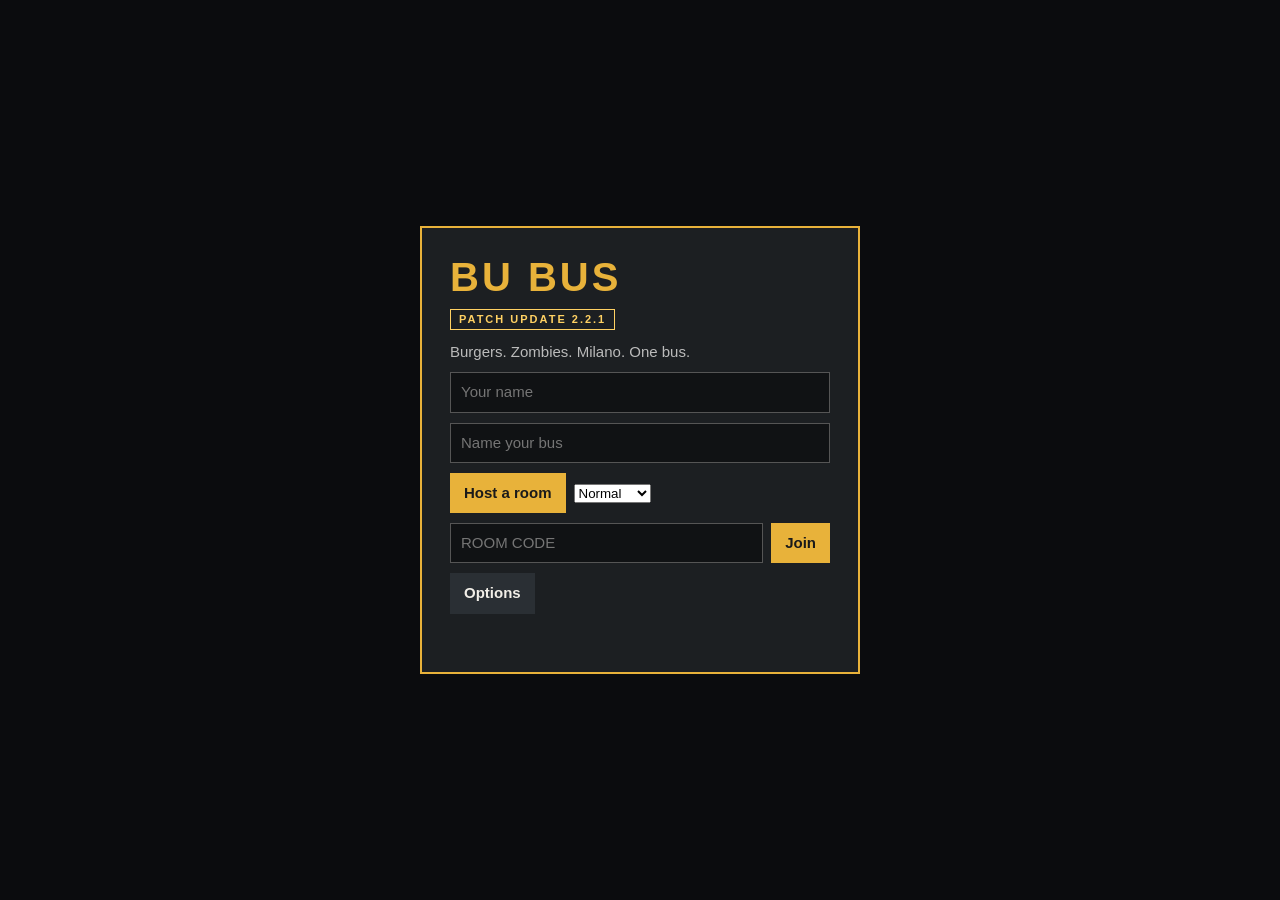
==== commit d8a743ff: "V7: BU BUS patch 2.2.1 (built from main e68eae1) Co-Authored-By: Claude Sonnet 5.5 <noreply@anthropi" ====
--- a/bu-bus/index.html
+++ b/bu-bus/index.html
@@ -5,7 +5,7 @@
 <title>BU BUS</title>
 <meta name="viewport" content="width=device-width, initial-scale=1" />
 <style>*{box-sizing:border-box}html,body{color:#eee;-webkit-user-select:none;user-select:none;background:#111;height:100%;margin:0;font:15px/1.35 Trebuchet MS,Verdana,sans-serif;overflow:hidden}canvas#view{width:100%;height:100%;display:block;position:fixed;inset:0}.hidden{display:none!important}#dawnStats{border-collapse:collapse;width:100%;margin:4px 0 14px}#dawnStats td{color:#ddd;border-bottom:1px solid #2c3034;padding:4px 0}#dawnStats td:last-child{text-align:right;color:#e8b23a;font-variant-numeric:tabular-nums;font-weight:700}#lobby,#menu,#over,#dawn{z-index:10;background:#0a0c0ed1;justify-content:center;align-items:center;display:flex;position:fixed;inset:0}#credits{z-index:9;pointer-events:none;text-align:center;background:linear-gradient(#0a0c0e59,#0a0c0e1a);position:fixed;inset:0;overflow:hidden}#creditsRoll{position:absolute;top:100%;left:0;right:0}#creditsRoll .role{letter-spacing:3px;text-transform:uppercase;color:#ffd163;margin-top:26px;font-size:14px}#creditsRoll .name{color:#fff;text-shadow:0 2px 6px #000;font-size:24px}#creditsRoll .big{letter-spacing:8px;color:#e8b23a;text-shadow:0 3px 10px #000;margin:0;font-size:72px}#creditsRoll .head{letter-spacing:6px;color:#e8b23a;margin-top:70px;font-size:20px}.panel{background:#1c1f22;border:2px solid #e8b23a;width:min(440px,92vw);padding:22px 28px}.panel h1{letter-spacing:3px;color:#e8b23a;margin:0 0 4px;font-size:40px}.panel h2{color:#e8b23a;margin:0 0 12px}.panel .patch{color:#ffd163;letter-spacing:2px;text-transform:uppercase;border:1px solid #ffd163;margin:0 0 6px;padding:2px 8px;font-size:11px;font-weight:700;display:inline-block}.panel p{color:#bbb;margin:6px 0}.row{align-items:center;gap:8px;margin:10px 0;display:flex}input[type=text]{color:#fff;font:inherit;background:#101214;border:1px solid #555;flex:1;min-width:0;padding:9px 10px}button{color:#1a1a1a;font:inherit;cursor:pointer;background:#e8b23a;border:0;padding:10px 14px;font-weight:700}button:hover{background:#ffd163}button.quiet{color:#f2efe8;background:#2a2f34}button.quiet:hover{background:#343a40}#options{z-index:30;background:#0a0c0ee0;justify-content:center;align-items:center;display:flex;position:fixed;inset:0}#options .panel{width:min(520px,94vw);max-height:92vh;overflow-y:auto}#options .label{letter-spacing:2px;color:#b3aea2;margin:18px 0 4px;font-size:14px;font-weight:700}#options .dial{grid-template-columns:150px 1fr 54px;align-items:center;gap:10px;margin:8px 0;display:grid}#options .dial span:last-child{text-align:right;font-variant-numeric:tabular-nums}#options .dial input{accent-color:#e8b23a;width:100%}#options .seg{gap:6px;display:flex}#options .seg button{color:#f2efe8;background:#2a2f34;flex:1}#options .seg button[aria-pressed=true]{color:#16191c;background:#e8b23a}#options .note{color:#b3aea2;font-size:13px}#options .bind{grid-template-columns:1fr 120px 120px;align-items:center;gap:8px;margin:4px 0;font-size:14px;display:grid}#options .bind.head span{letter-spacing:1px;color:#b3aea2;text-align:center;font-size:12px}#options .bind button,#options button.quiet{color:#f2efe8;background:#2a2f34;padding:6px 8px;font-weight:600}#options .bind button[aria-pressed=true]{color:#16191c;background:#e8b23a}#options .bind .fixed{text-align:center;color:#8a867d;font-size:12px}#code{letter-spacing:5px;color:#fff;font-size:28px;font-weight:700}#err{color:#ff8a7a;min-height:20px}table.keys{border-collapse:collapse;color:#bbb;width:100%;font-size:13px}table.keys td{vertical-align:top;padding:1px 6px 1px 0}table.keys td:first-child{color:#e8b23a;white-space:nowrap}#hud{pointer-events:none;z-index:5;text-shadow:0 1px 2px #000;position:fixed;inset:0}#cross{background:#ffffffbf;border-radius:50%;width:6px;height:6px;margin:-3px;position:absolute;top:50%;left:50%}#cross.hook{box-shadow:0 0 0 5px #ffd1638c}.hookDot{background:#fff3;border-radius:2px;width:5px;height:16px;margin-top:-8px;position:absolute;top:50%}.hookDot.on{background:#ffd163}#hookL{left:calc(50% - 22px)}#hookR{left:calc(50% + 17px)}#cross.cannon{box-shadow:0 0 0 16px #0000,0 0 0 17px #ffffffa6}#cross.hit{background:#ff5040;box-shadow:0 0 0 4px #ff504073}#cross.ads:not(.hit){opacity:0}#prompt{background:#0009;padding:4px 10px;position:absolute;top:56%;left:50%;transform:translate(-50%)}#prompt b{color:#e8b23a}#bar{background:#0009;width:160px;height:7px;position:absolute;top:61%;left:50%;transform:translate(-50%)}#barFill{background:#e8b23a;width:0;height:100%}#stats{width:220px;position:absolute;bottom:156px;left:16px}.meter{background:#0009;height:12px;margin-top:4px}.meter div{height:100%}#fuel{width:180px;margin:4px auto 0}#fuel div{background:#e8b23a}#fuel.low div{background:#ff8a7a}.busAlerts{flex-wrap:wrap;justify-content:center;gap:4px;max-width:360px;margin-top:6px;display:flex}.busAlerts span{color:#16191c;text-shadow:none;border-radius:6px;padding:2px 8px;font-size:13px;font-weight:700}.busAlerts.n1 span{background:#ffd163}.busAlerts.n2 span{background:#ff9a3c}.busAlerts.n3 span{color:#fff;background:#e8322a}.busAlerts span.sev{color:#fff;flex-basis:100%;background:#e8322a!important}.busAlerts .crit{flex-basis:100%;animation:.5s steps(2,end) infinite critFlash}@keyframes critFlash{50%{opacity:.25}}#fuelAlert{z-index:12;letter-spacing:1px;text-transform:uppercase;color:#16191c;pointer-events:none;background:#ff9a3c;border-radius:10px;padding:10px 22px;font:700 22px system-ui,sans-serif;position:fixed;top:38%;left:50%;transform:translate(-50%);box-shadow:0 4px 18px #0008}#fuelAlert small{letter-spacing:0;text-transform:none;font-size:13px;font-weight:600;display:block}#fuelAlert.crit{color:#fff;background:#e8322a;animation:.5s steps(2,end) infinite critFlash}#fuelAlert.hidden{display:none}#scope{pointer-events:none;background:radial-gradient(circle,#0000 0 calc(44vmin - 18px),#1e46238c calc(44vmin - 6px),#000 44vmin 100%);position:absolute;inset:0}#scope.hidden{display:none}#scope i{background:#000;position:absolute;top:50%;left:50%}#scope .h{width:88vmin;height:2px;margin:-1px 0 0 -44vmin}#scope .h:before,#scope .h:after,#scope .v:before,#scope .v:after{content:"";background:#000;position:absolute}#scope .h:before{width:28%;height:8px;top:-3px;left:0}#scope .h:after{width:28%;height:8px;top:-3px;right:0}#scope .v{width:2px;height:88vmin;margin:-44vmin 0 0 -1px}#scope .v:before{width:8px;height:28%;top:0;left:-3px}#scope .v:after{width:8px;height:28%;bottom:0;left:-3px}#scope .dot{background:#c02018;border-radius:50%;width:4px;height:4px;margin:-2px;box-shadow:0 0 4px #ff3020}#apAlert{z-index:12;letter-spacing:1px;text-transform:uppercase;color:#16191c;pointer-events:none;text-align:center;background:#ffd23c;border-radius:10px;padding:10px 22px;font:700 22px system-ui,sans-serif;position:fixed;top:64%;left:50%;transform:translate(-50%);box-shadow:0 4px 18px #0008}#apAlert small{letter-spacing:0;text-transform:none;font-size:13px;font-weight:600;display:block}#apAlert.hidden{display:none}#perks{gap:6px;min-height:0;margin-bottom:6px;display:flex}#perks img{filter:drop-shadow(0 2px 2px #0008);width:44px;height:44px}#slots{pointer-events:none;transform-origin:0 100%;width:232px;height:172px;position:absolute;bottom:16px;left:16px;transform:scale(.7)}#slots .dpad{filter:drop-shadow(0 2px 3px #000a);width:90px;height:90px;position:absolute;top:71px;left:71px}#slots .dpad path{fill:#16191c;stroke:#3a3f44;stroke-width:1.5px}#slots .dpad .arr{fill:#b3aea2;stroke:none}#slots .dpad .on path{fill:#e8b23a;stroke:#e8b23a}#slots .dpad .on .arr{fill:#16191c}#weapHud{pointer-events:none;width:260px;height:150px;position:absolute;bottom:16px;right:16px}#weapHud .wBig,#weapHud .wSmall{flex-direction:column;align-items:flex-end;display:flex;position:absolute}#weapHud .wBig{width:240px;bottom:0;right:0}#weapHud .wBig img{filter:drop-shadow(0 2px 3px #000a);width:220px;height:110px}#weapHud .wBig b{font-size:15px}#weapHud .wBig span{color:#ffd163;font-size:22px;font-weight:700}#weapHud .wBig span i{font-style:normal}#weapHud .wBig span i.low{color:#ff3b30}#weapHud .wSmall{opacity:.6;top:-54px;right:0}#weapHud .wSmall img{width:80px;height:40px}#weapHud .gasBar{background:#000a;border:1px solid #ffd16399;border-radius:5px;width:200px;height:9px;margin:4px 0 2px;overflow:hidden}#weapHud .gasBar i{background:linear-gradient(#fff,#b9d3e0);height:100%;transition:width .1s linear;display:block}#weapHud .gasBar.low i{background:#ff3b30}#weapHud .wSmall .gasBar{width:76px;height:6px}#weapHud .wSpecial{filter:drop-shadow(0 2px 3px #000a);flex-direction:column;align-items:center;gap:2px;display:flex;position:absolute;bottom:4px;left:-58px}#weapHud .wSpecial svg{width:30px;height:46px}#weapHud .wSpecial svg *{fill:#d8d2c4}#weapHud .wSpecial.empty svg *{fill:#6b6760}#weapHud .wSpecial span{gap:3px;display:flex}#weapHud .wSpecial span i{background:#ffd163;border-radius:50%;width:7px;height:7px}#weapHud .wSpecial span i.off{background:#3a3f44}#weapHud .wSpecial b{color:#b3aea2;font-size:11px}#gearPlate{text-shadow:none;pointer-events:none;background:#16191c;border-radius:14px;padding:6px;position:absolute;bottom:92px;right:16px;box-shadow:0 6px 18px #00000073}#gearPlate svg{display:block}#gearPlate .gpSlots line{stroke:#2a2f34;stroke-width:12px;stroke-linecap:round}#gearPlate .gpStop circle{fill:#1f2327;stroke:#2c3136;stroke-width:2px}#gearPlate .gpStop text{fill:#f2efe8;text-anchor:middle;font:700 18px Trebuchet MS,Verdana,sans-serif}#gearPlate .gpN text{fill:#b3aea2;font-size:14px}#gearPlate .gpStop.aim circle{stroke:#ffd163}#gearPlate .gpStop.aim text{fill:#ffd163}#gearPlate .gpStop.in circle{fill:#e8b23a;stroke:#e8b23a}#gearPlate .gpStop.in text{fill:#16191c}#gearPlate .gpLever{fill:none;stroke:#ffd163;stroke-width:4px;visibility:hidden}#gearPlate.held .gpLever{visibility:visible}.slot{box-sizing:border-box;background:#0000008c;border:2px solid #555;border-radius:10px;width:68px;height:68px;font-size:12px;position:absolute}.slot.up{top:2px;left:82px}.slot.left{top:82px;left:2px}.slot.right{top:82px;left:162px}.slot.down{top:162px;left:82px}.slot b{color:#b3aea2;font-size:11px;position:absolute;top:1px;left:4px}.slot img{object-fit:contain;filter:drop-shadow(0 1px 2px #000a);width:52px;height:52px;position:absolute;inset:6px}.slot span{display:none}.slot.sel{border-color:#e8b23a}.slot.sel span{white-space:nowrap;color:#ffd163;font-weight:700;display:block;position:absolute;top:calc(100% + 2px);left:50%;transform:translate(-50%)}.slot.up.sel span{top:auto;bottom:calc(100% + 2px)}#gps{width:240px;position:absolute;top:16px;right:16px}#mini{background:#15181b;border:2px solid #e8b23a;width:240px;height:240px;display:block}#street{text-align:center;background:#0d4a8a;padding:3px 8px;font-weight:700}#padDead{width:140px;position:absolute;top:16px;right:16px}#gpsClock{color:#ffd163;text-align:center;font-variant-numeric:tabular-nums;background:#000000a6;padding:3px 8px;font-weight:700}#turn{background:#000000a6;padding:3px 8px}#orders{width:360px;position:absolute;top:16px;left:16px}.ticket{color:#222;text-shadow:none;background:#f4efd8;margin-bottom:8px;padding:8px 12px;font-size:18px;line-height:1.3}.ticket.gps{outline:3px solid #e8b23a}.ticket b{display:block}.ticket .tick{color:#1f9d3a;font-weight:700}#top{text-align:center;position:absolute;top:12px;left:50%;transform:translate(-50%)}#top b{color:#e8b23a;font-size:20px}#digiClock{color:#ff4a3a;letter-spacing:3px;text-shadow:0 0 8px #ff4a3ab3;background:#0b0d0e;border-radius:6px;margin-bottom:4px;padding:2px 14px;font:700 30px/1.15 ui-monospace,Consolas,monospace;display:inline-block}#driveTip{z-index:11;box-sizing:border-box;color:#f2efe8;pointer-events:none;width:min(460px,92vw);text-shadow:none;background:#16191c;border:3px solid #e8b23a;border-radius:14px;flex-direction:column;gap:12px;padding:18px;font:18px/1.35 Trebuchet MS,Verdana,sans-serif;display:flex;position:fixed;top:18%;left:50%;transform:translate(-50%);box-shadow:0 18px 50px #0000008c}#driveTip h2{letter-spacing:2px;color:#ffd163;margin:0;font-size:24px}#driveTip p{justify-content:space-between;align-items:center;gap:18px;margin:0;display:flex}#driveTip b{color:#16191c;text-align:center;background:#e8b23a;border-radius:8px;flex:none;max-width:62%;padding:4px 10px}#nightStart{z-index:10;box-sizing:border-box;color:#f2efe8;pointer-events:none;width:min(340px,92vw);text-shadow:none;text-align:center;background:#16191c;border:3px solid #e8b23a;border-radius:14px;flex-direction:column;align-items:center;gap:8px;padding:14px 18px;font:17px/1.35 Trebuchet MS,Verdana,sans-serif;display:flex;position:absolute;top:56px;left:16px;box-shadow:0 18px 50px #0000008c}#nightStart h2{letter-spacing:2px;color:#ffd163;margin:0;font-size:22px}#nightStart p{margin:0}#nightStart b{color:#16191c;background:#e8b23a;border-radius:8px;padding:5px 12px}#nightStart.wait{border-color:#6b6f73}#nightStart.wait b{color:#9a9da0;background:#3a3e42}body.split{width:100vw;height:50vh;position:absolute;top:0;left:0;overflow:hidden;transform:translateZ(0)}body.split #options .panel{max-height:calc(50vh - 16px);padding:14px 20px}body.child #lobby{display:none}#localView{z-index:50;background:#000;border:0;width:100vw;height:50vh;position:fixed;bottom:0;left:0;box-shadow:0 -3px #e8b23a}#startBtn:disabled{opacity:.45;cursor:not-allowed}#dash{text-align:center;background:#000000a6;padding:6px 14px;position:absolute;bottom:16px;left:50%;transform:translate(-50%)}#dash b{font-size:26px}#compass{width:64px;height:64px;margin:0 auto 4px;position:relative}#compassDial{border:2px solid #fff8;border-radius:50%;font-size:11px;font-weight:700;position:absolute;inset:0}#compassDial i{font-style:normal;position:absolute;transform:translate(-50%,-50%)}#compassTick{border:5px solid #0000;border-top:8px solid #ffd163;width:0;height:0;margin-left:-5px;position:absolute;top:-6px;left:50%}#compass #compassTxt{justify-content:center;align-items:center;font-size:14px;display:flex;position:absolute;inset:0}#msg{color:#ffe08a;text-align:center;font-size:22px;position:absolute;top:22%;left:50%;transform:translate(-50%)}#lurePop{color:#ff6a5a;text-align:center;text-shadow:0 2px 6px #000;opacity:0;pointer-events:none;font-size:20px;position:absolute;top:27%;left:50%;transform:translate(-50%)}#lurePop.on{animation:3.5s ease-out forwards lureFade}@keyframes lureFade{0%{opacity:0}10%{opacity:1}55%{opacity:1}to{opacity:0}}#downed{background:#7800004d;flex-direction:column;justify-content:center;align-items:center;gap:14px;font-size:30px;display:flex;position:absolute;inset:0}#shield{pointer-events:none;gap:6px;display:flex;position:absolute;bottom:18px;left:50%;transform:translate(-50%)}#shield.hidden{display:none}#shield svg{filter:drop-shadow(0 1px 2px #0009);width:30px;height:34px}#bleed{opacity:.9;background:#16191c;border-radius:7px;width:320px;height:14px;padding:3px}#bleed i{background:#e8b23a;border-radius:4px;height:100%;display:block}#hurt{opacity:0;background:radial-gradient(#0000 40%,#9600008c 75%,#6e0000f2 100%);position:absolute;inset:0}#optHint{pointer-events:auto;color:#f2efe8;text-shadow:none;opacity:.85;background:#16191c;border:0;border-radius:8px;padding:6px 10px;font-size:13px;font-weight:700;position:absolute;top:12px;left:calc(50% + 170px)}#optHint b{color:#16191c;text-align:center;background:#e8b23a;border-radius:4px;min-width:18px;margin-right:6px;padding:1px 5px;display:inline-block}#optHint:hover{background:#2a2f34}#credit{color:#999;font-size:10px;position:absolute;bottom:2px;left:50%;transform:translate(-50%)}#loading{z-index:1000;background:#2b2118;position:fixed;inset:0}#dawnTitle{z-index:12;text-align:center;pointer-events:none;opacity:0;color:#f2efe8;letter-spacing:.03em;text-shadow:0 3px #7a1410,0 0 30px #e0342b8c,0 6px 24px #000c;width:92vw;margin:0;font:400 clamp(36px,7vw,92px)/1.1 Permanent Marker,Impact,Trebuchet MS,sans-serif;position:fixed;top:32%;left:50%;transform:translate(-50%)}#dawnTitle.show{animation:6s ease-in-out forwards dawnFade}@keyframes dawnFade{0%{opacity:0;transform:translate(-50%)scale(.94)}15%{opacity:1;transform:translate(-50%)scale(1)}70%{opacity:1}to{opacity:0;transform:translate(-50%)scale(1.04)}}</style>
-  <script type="module" crossorigin src="/bu-bus/assets/index-DzkKDoTB.js"></script>
+  <script type="module" crossorigin src="/bu-bus/assets/index-bhONYG_j.js"></script>
   <link rel="stylesheet" crossorigin href="/bu-bus/assets/index-Cp0fyKjU.css">
 </head>
 <body>
@@ -43,13 +43,13 @@
   <div id="shield" class="hidden" aria-label="Shield"></div>
   <div id="hurt"></div>
   <button id="optHint" class="optBtn" aria-label="Options (sound)"><b>O</b>Options</button>
-  <div id="credit">Map data &copy; OpenStreetMap contributors &middot; v2.2.0</div>
+  <div id="credit">Map data &copy; OpenStreetMap contributors &middot; v2.2.1</div>
 </div>
 
 <div id="lobby">
   <div class="panel">
     <h1>BU BUS</h1>
-    <span class="patch">Patch update 2.2.0</span>
+    <span class="patch">Patch update 2.2.1</span>
     <p>Burgers. Zombies. Milano. One bus.</p>
     <div class="row"><input id="name" type="text" maxlength="14" placeholder="Your name" /></div>
     <div class="row hidden" id="rejoinRow"><button id="rejoinBtn"></button></div>
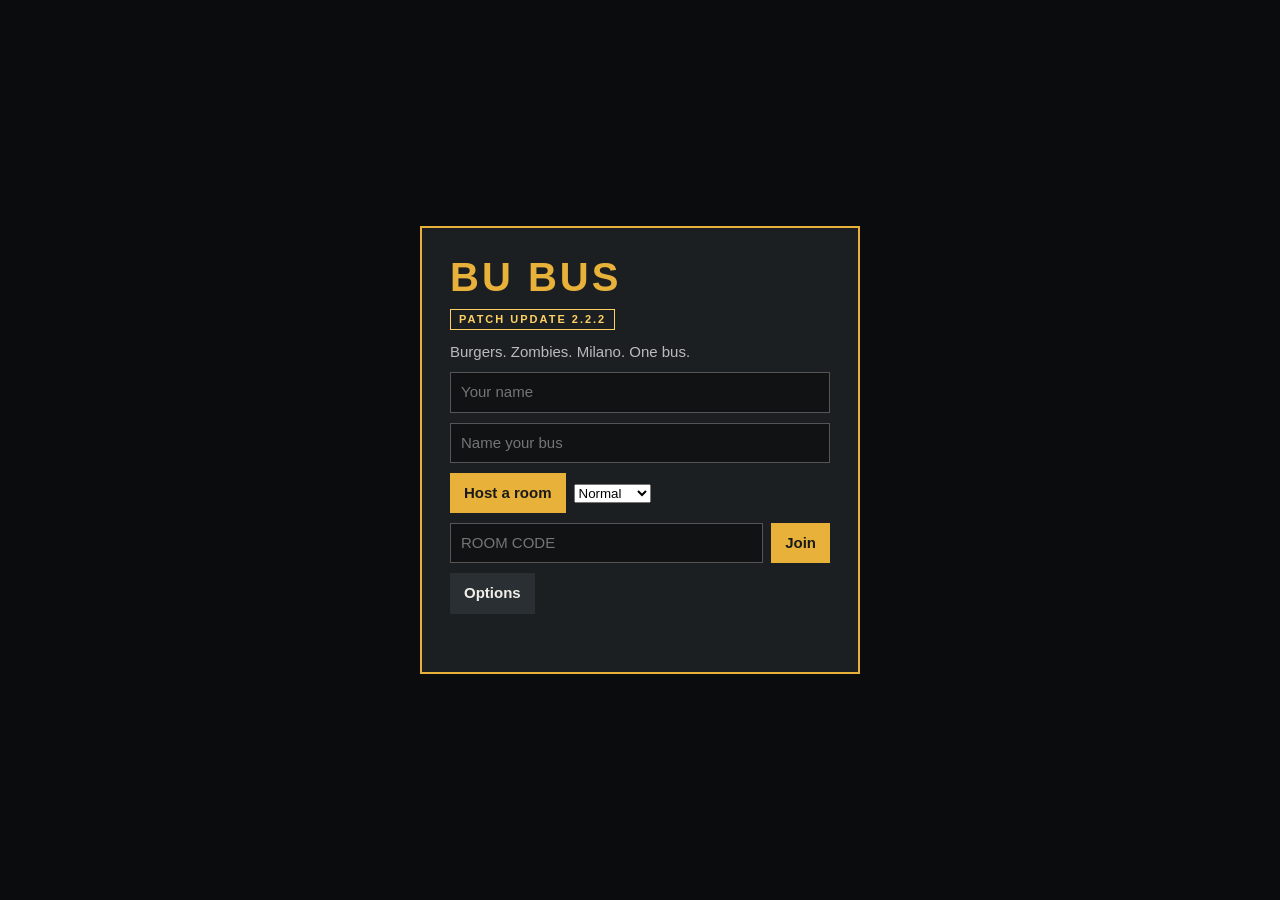
==== commit 6e09c74c: "V8: BU BUS patch 2.2.2 (built from main ba49516) Co-Authored-By: Claude Opus 5.5 <noreply@anthropic." ====
--- a/bu-bus/index.html
+++ b/bu-bus/index.html
@@ -4,8 +4,8 @@
 <meta charset="utf-8" />
 <title>BU BUS</title>
 <meta name="viewport" content="width=device-width, initial-scale=1" />
-<style>*{box-sizing:border-box}html,body{color:#eee;-webkit-user-select:none;user-select:none;background:#111;height:100%;margin:0;font:15px/1.35 Trebuchet MS,Verdana,sans-serif;overflow:hidden}canvas#view{width:100%;height:100%;display:block;position:fixed;inset:0}.hidden{display:none!important}#dawnStats{border-collapse:collapse;width:100%;margin:4px 0 14px}#dawnStats td{color:#ddd;border-bottom:1px solid #2c3034;padding:4px 0}#dawnStats td:last-child{text-align:right;color:#e8b23a;font-variant-numeric:tabular-nums;font-weight:700}#lobby,#menu,#over,#dawn{z-index:10;background:#0a0c0ed1;justify-content:center;align-items:center;display:flex;position:fixed;inset:0}#credits{z-index:9;pointer-events:none;text-align:center;background:linear-gradient(#0a0c0e59,#0a0c0e1a);position:fixed;inset:0;overflow:hidden}#creditsRoll{position:absolute;top:100%;left:0;right:0}#creditsRoll .role{letter-spacing:3px;text-transform:uppercase;color:#ffd163;margin-top:26px;font-size:14px}#creditsRoll .name{color:#fff;text-shadow:0 2px 6px #000;font-size:24px}#creditsRoll .big{letter-spacing:8px;color:#e8b23a;text-shadow:0 3px 10px #000;margin:0;font-size:72px}#creditsRoll .head{letter-spacing:6px;color:#e8b23a;margin-top:70px;font-size:20px}.panel{background:#1c1f22;border:2px solid #e8b23a;width:min(440px,92vw);padding:22px 28px}.panel h1{letter-spacing:3px;color:#e8b23a;margin:0 0 4px;font-size:40px}.panel h2{color:#e8b23a;margin:0 0 12px}.panel .patch{color:#ffd163;letter-spacing:2px;text-transform:uppercase;border:1px solid #ffd163;margin:0 0 6px;padding:2px 8px;font-size:11px;font-weight:700;display:inline-block}.panel p{color:#bbb;margin:6px 0}.row{align-items:center;gap:8px;margin:10px 0;display:flex}input[type=text]{color:#fff;font:inherit;background:#101214;border:1px solid #555;flex:1;min-width:0;padding:9px 10px}button{color:#1a1a1a;font:inherit;cursor:pointer;background:#e8b23a;border:0;padding:10px 14px;font-weight:700}button:hover{background:#ffd163}button.quiet{color:#f2efe8;background:#2a2f34}button.quiet:hover{background:#343a40}#options{z-index:30;background:#0a0c0ee0;justify-content:center;align-items:center;display:flex;position:fixed;inset:0}#options .panel{width:min(520px,94vw);max-height:92vh;overflow-y:auto}#options .label{letter-spacing:2px;color:#b3aea2;margin:18px 0 4px;font-size:14px;font-weight:700}#options .dial{grid-template-columns:150px 1fr 54px;align-items:center;gap:10px;margin:8px 0;display:grid}#options .dial span:last-child{text-align:right;font-variant-numeric:tabular-nums}#options .dial input{accent-color:#e8b23a;width:100%}#options .seg{gap:6px;display:flex}#options .seg button{color:#f2efe8;background:#2a2f34;flex:1}#options .seg button[aria-pressed=true]{color:#16191c;background:#e8b23a}#options .note{color:#b3aea2;font-size:13px}#options .bind{grid-template-columns:1fr 120px 120px;align-items:center;gap:8px;margin:4px 0;font-size:14px;display:grid}#options .bind.head span{letter-spacing:1px;color:#b3aea2;text-align:center;font-size:12px}#options .bind button,#options button.quiet{color:#f2efe8;background:#2a2f34;padding:6px 8px;font-weight:600}#options .bind button[aria-pressed=true]{color:#16191c;background:#e8b23a}#options .bind .fixed{text-align:center;color:#8a867d;font-size:12px}#code{letter-spacing:5px;color:#fff;font-size:28px;font-weight:700}#err{color:#ff8a7a;min-height:20px}table.keys{border-collapse:collapse;color:#bbb;width:100%;font-size:13px}table.keys td{vertical-align:top;padding:1px 6px 1px 0}table.keys td:first-child{color:#e8b23a;white-space:nowrap}#hud{pointer-events:none;z-index:5;text-shadow:0 1px 2px #000;position:fixed;inset:0}#cross{background:#ffffffbf;border-radius:50%;width:6px;height:6px;margin:-3px;position:absolute;top:50%;left:50%}#cross.hook{box-shadow:0 0 0 5px #ffd1638c}.hookDot{background:#fff3;border-radius:2px;width:5px;height:16px;margin-top:-8px;position:absolute;top:50%}.hookDot.on{background:#ffd163}#hookL{left:calc(50% - 22px)}#hookR{left:calc(50% + 17px)}#cross.cannon{box-shadow:0 0 0 16px #0000,0 0 0 17px #ffffffa6}#cross.hit{background:#ff5040;box-shadow:0 0 0 4px #ff504073}#cross.ads:not(.hit){opacity:0}#prompt{background:#0009;padding:4px 10px;position:absolute;top:56%;left:50%;transform:translate(-50%)}#prompt b{color:#e8b23a}#bar{background:#0009;width:160px;height:7px;position:absolute;top:61%;left:50%;transform:translate(-50%)}#barFill{background:#e8b23a;width:0;height:100%}#stats{width:220px;position:absolute;bottom:156px;left:16px}.meter{background:#0009;height:12px;margin-top:4px}.meter div{height:100%}#fuel{width:180px;margin:4px auto 0}#fuel div{background:#e8b23a}#fuel.low div{background:#ff8a7a}.busAlerts{flex-wrap:wrap;justify-content:center;gap:4px;max-width:360px;margin-top:6px;display:flex}.busAlerts span{color:#16191c;text-shadow:none;border-radius:6px;padding:2px 8px;font-size:13px;font-weight:700}.busAlerts.n1 span{background:#ffd163}.busAlerts.n2 span{background:#ff9a3c}.busAlerts.n3 span{color:#fff;background:#e8322a}.busAlerts span.sev{color:#fff;flex-basis:100%;background:#e8322a!important}.busAlerts .crit{flex-basis:100%;animation:.5s steps(2,end) infinite critFlash}@keyframes critFlash{50%{opacity:.25}}#fuelAlert{z-index:12;letter-spacing:1px;text-transform:uppercase;color:#16191c;pointer-events:none;background:#ff9a3c;border-radius:10px;padding:10px 22px;font:700 22px system-ui,sans-serif;position:fixed;top:38%;left:50%;transform:translate(-50%);box-shadow:0 4px 18px #0008}#fuelAlert small{letter-spacing:0;text-transform:none;font-size:13px;font-weight:600;display:block}#fuelAlert.crit{color:#fff;background:#e8322a;animation:.5s steps(2,end) infinite critFlash}#fuelAlert.hidden{display:none}#scope{pointer-events:none;background:radial-gradient(circle,#0000 0 calc(44vmin - 18px),#1e46238c calc(44vmin - 6px),#000 44vmin 100%);position:absolute;inset:0}#scope.hidden{display:none}#scope i{background:#000;position:absolute;top:50%;left:50%}#scope .h{width:88vmin;height:2px;margin:-1px 0 0 -44vmin}#scope .h:before,#scope .h:after,#scope .v:before,#scope .v:after{content:"";background:#000;position:absolute}#scope .h:before{width:28%;height:8px;top:-3px;left:0}#scope .h:after{width:28%;height:8px;top:-3px;right:0}#scope .v{width:2px;height:88vmin;margin:-44vmin 0 0 -1px}#scope .v:before{width:8px;height:28%;top:0;left:-3px}#scope .v:after{width:8px;height:28%;bottom:0;left:-3px}#scope .dot{background:#c02018;border-radius:50%;width:4px;height:4px;margin:-2px;box-shadow:0 0 4px #ff3020}#apAlert{z-index:12;letter-spacing:1px;text-transform:uppercase;color:#16191c;pointer-events:none;text-align:center;background:#ffd23c;border-radius:10px;padding:10px 22px;font:700 22px system-ui,sans-serif;position:fixed;top:64%;left:50%;transform:translate(-50%);box-shadow:0 4px 18px #0008}#apAlert small{letter-spacing:0;text-transform:none;font-size:13px;font-weight:600;display:block}#apAlert.hidden{display:none}#perks{gap:6px;min-height:0;margin-bottom:6px;display:flex}#perks img{filter:drop-shadow(0 2px 2px #0008);width:44px;height:44px}#slots{pointer-events:none;transform-origin:0 100%;width:232px;height:172px;position:absolute;bottom:16px;left:16px;transform:scale(.7)}#slots .dpad{filter:drop-shadow(0 2px 3px #000a);width:90px;height:90px;position:absolute;top:71px;left:71px}#slots .dpad path{fill:#16191c;stroke:#3a3f44;stroke-width:1.5px}#slots .dpad .arr{fill:#b3aea2;stroke:none}#slots .dpad .on path{fill:#e8b23a;stroke:#e8b23a}#slots .dpad .on .arr{fill:#16191c}#weapHud{pointer-events:none;width:260px;height:150px;position:absolute;bottom:16px;right:16px}#weapHud .wBig,#weapHud .wSmall{flex-direction:column;align-items:flex-end;display:flex;position:absolute}#weapHud .wBig{width:240px;bottom:0;right:0}#weapHud .wBig img{filter:drop-shadow(0 2px 3px #000a);width:220px;height:110px}#weapHud .wBig b{font-size:15px}#weapHud .wBig span{color:#ffd163;font-size:22px;font-weight:700}#weapHud .wBig span i{font-style:normal}#weapHud .wBig span i.low{color:#ff3b30}#weapHud .wSmall{opacity:.6;top:-54px;right:0}#weapHud .wSmall img{width:80px;height:40px}#weapHud .gasBar{background:#000a;border:1px solid #ffd16399;border-radius:5px;width:200px;height:9px;margin:4px 0 2px;overflow:hidden}#weapHud .gasBar i{background:linear-gradient(#fff,#b9d3e0);height:100%;transition:width .1s linear;display:block}#weapHud .gasBar.low i{background:#ff3b30}#weapHud .wSmall .gasBar{width:76px;height:6px}#weapHud .wSpecial{filter:drop-shadow(0 2px 3px #000a);flex-direction:column;align-items:center;gap:2px;display:flex;position:absolute;bottom:4px;left:-58px}#weapHud .wSpecial svg{width:30px;height:46px}#weapHud .wSpecial svg *{fill:#d8d2c4}#weapHud .wSpecial.empty svg *{fill:#6b6760}#weapHud .wSpecial span{gap:3px;display:flex}#weapHud .wSpecial span i{background:#ffd163;border-radius:50%;width:7px;height:7px}#weapHud .wSpecial span i.off{background:#3a3f44}#weapHud .wSpecial b{color:#b3aea2;font-size:11px}#gearPlate{text-shadow:none;pointer-events:none;background:#16191c;border-radius:14px;padding:6px;position:absolute;bottom:92px;right:16px;box-shadow:0 6px 18px #00000073}#gearPlate svg{display:block}#gearPlate .gpSlots line{stroke:#2a2f34;stroke-width:12px;stroke-linecap:round}#gearPlate .gpStop circle{fill:#1f2327;stroke:#2c3136;stroke-width:2px}#gearPlate .gpStop text{fill:#f2efe8;text-anchor:middle;font:700 18px Trebuchet MS,Verdana,sans-serif}#gearPlate .gpN text{fill:#b3aea2;font-size:14px}#gearPlate .gpStop.aim circle{stroke:#ffd163}#gearPlate .gpStop.aim text{fill:#ffd163}#gearPlate .gpStop.in circle{fill:#e8b23a;stroke:#e8b23a}#gearPlate .gpStop.in text{fill:#16191c}#gearPlate .gpLever{fill:none;stroke:#ffd163;stroke-width:4px;visibility:hidden}#gearPlate.held .gpLever{visibility:visible}.slot{box-sizing:border-box;background:#0000008c;border:2px solid #555;border-radius:10px;width:68px;height:68px;font-size:12px;position:absolute}.slot.up{top:2px;left:82px}.slot.left{top:82px;left:2px}.slot.right{top:82px;left:162px}.slot.down{top:162px;left:82px}.slot b{color:#b3aea2;font-size:11px;position:absolute;top:1px;left:4px}.slot img{object-fit:contain;filter:drop-shadow(0 1px 2px #000a);width:52px;height:52px;position:absolute;inset:6px}.slot span{display:none}.slot.sel{border-color:#e8b23a}.slot.sel span{white-space:nowrap;color:#ffd163;font-weight:700;display:block;position:absolute;top:calc(100% + 2px);left:50%;transform:translate(-50%)}.slot.up.sel span{top:auto;bottom:calc(100% + 2px)}#gps{width:240px;position:absolute;top:16px;right:16px}#mini{background:#15181b;border:2px solid #e8b23a;width:240px;height:240px;display:block}#street{text-align:center;background:#0d4a8a;padding:3px 8px;font-weight:700}#padDead{width:140px;position:absolute;top:16px;right:16px}#gpsClock{color:#ffd163;text-align:center;font-variant-numeric:tabular-nums;background:#000000a6;padding:3px 8px;font-weight:700}#turn{background:#000000a6;padding:3px 8px}#orders{width:360px;position:absolute;top:16px;left:16px}.ticket{color:#222;text-shadow:none;background:#f4efd8;margin-bottom:8px;padding:8px 12px;font-size:18px;line-height:1.3}.ticket.gps{outline:3px solid #e8b23a}.ticket b{display:block}.ticket .tick{color:#1f9d3a;font-weight:700}#top{text-align:center;position:absolute;top:12px;left:50%;transform:translate(-50%)}#top b{color:#e8b23a;font-size:20px}#digiClock{color:#ff4a3a;letter-spacing:3px;text-shadow:0 0 8px #ff4a3ab3;background:#0b0d0e;border-radius:6px;margin-bottom:4px;padding:2px 14px;font:700 30px/1.15 ui-monospace,Consolas,monospace;display:inline-block}#driveTip{z-index:11;box-sizing:border-box;color:#f2efe8;pointer-events:none;width:min(460px,92vw);text-shadow:none;background:#16191c;border:3px solid #e8b23a;border-radius:14px;flex-direction:column;gap:12px;padding:18px;font:18px/1.35 Trebuchet MS,Verdana,sans-serif;display:flex;position:fixed;top:18%;left:50%;transform:translate(-50%);box-shadow:0 18px 50px #0000008c}#driveTip h2{letter-spacing:2px;color:#ffd163;margin:0;font-size:24px}#driveTip p{justify-content:space-between;align-items:center;gap:18px;margin:0;display:flex}#driveTip b{color:#16191c;text-align:center;background:#e8b23a;border-radius:8px;flex:none;max-width:62%;padding:4px 10px}#nightStart{z-index:10;box-sizing:border-box;color:#f2efe8;pointer-events:none;width:min(340px,92vw);text-shadow:none;text-align:center;background:#16191c;border:3px solid #e8b23a;border-radius:14px;flex-direction:column;align-items:center;gap:8px;padding:14px 18px;font:17px/1.35 Trebuchet MS,Verdana,sans-serif;display:flex;position:absolute;top:56px;left:16px;box-shadow:0 18px 50px #0000008c}#nightStart h2{letter-spacing:2px;color:#ffd163;margin:0;font-size:22px}#nightStart p{margin:0}#nightStart b{color:#16191c;background:#e8b23a;border-radius:8px;padding:5px 12px}#nightStart.wait{border-color:#6b6f73}#nightStart.wait b{color:#9a9da0;background:#3a3e42}body.split{width:100vw;height:50vh;position:absolute;top:0;left:0;overflow:hidden;transform:translateZ(0)}body.split #options .panel{max-height:calc(50vh - 16px);padding:14px 20px}body.child #lobby{display:none}#localView{z-index:50;background:#000;border:0;width:100vw;height:50vh;position:fixed;bottom:0;left:0;box-shadow:0 -3px #e8b23a}#startBtn:disabled{opacity:.45;cursor:not-allowed}#dash{text-align:center;background:#000000a6;padding:6px 14px;position:absolute;bottom:16px;left:50%;transform:translate(-50%)}#dash b{font-size:26px}#compass{width:64px;height:64px;margin:0 auto 4px;position:relative}#compassDial{border:2px solid #fff8;border-radius:50%;font-size:11px;font-weight:700;position:absolute;inset:0}#compassDial i{font-style:normal;position:absolute;transform:translate(-50%,-50%)}#compassTick{border:5px solid #0000;border-top:8px solid #ffd163;width:0;height:0;margin-left:-5px;position:absolute;top:-6px;left:50%}#compass #compassTxt{justify-content:center;align-items:center;font-size:14px;display:flex;position:absolute;inset:0}#msg{color:#ffe08a;text-align:center;font-size:22px;position:absolute;top:22%;left:50%;transform:translate(-50%)}#lurePop{color:#ff6a5a;text-align:center;text-shadow:0 2px 6px #000;opacity:0;pointer-events:none;font-size:20px;position:absolute;top:27%;left:50%;transform:translate(-50%)}#lurePop.on{animation:3.5s ease-out forwards lureFade}@keyframes lureFade{0%{opacity:0}10%{opacity:1}55%{opacity:1}to{opacity:0}}#downed{background:#7800004d;flex-direction:column;justify-content:center;align-items:center;gap:14px;font-size:30px;display:flex;position:absolute;inset:0}#shield{pointer-events:none;gap:6px;display:flex;position:absolute;bottom:18px;left:50%;transform:translate(-50%)}#shield.hidden{display:none}#shield svg{filter:drop-shadow(0 1px 2px #0009);width:30px;height:34px}#bleed{opacity:.9;background:#16191c;border-radius:7px;width:320px;height:14px;padding:3px}#bleed i{background:#e8b23a;border-radius:4px;height:100%;display:block}#hurt{opacity:0;background:radial-gradient(#0000 40%,#9600008c 75%,#6e0000f2 100%);position:absolute;inset:0}#optHint{pointer-events:auto;color:#f2efe8;text-shadow:none;opacity:.85;background:#16191c;border:0;border-radius:8px;padding:6px 10px;font-size:13px;font-weight:700;position:absolute;top:12px;left:calc(50% + 170px)}#optHint b{color:#16191c;text-align:center;background:#e8b23a;border-radius:4px;min-width:18px;margin-right:6px;padding:1px 5px;display:inline-block}#optHint:hover{background:#2a2f34}#credit{color:#999;font-size:10px;position:absolute;bottom:2px;left:50%;transform:translate(-50%)}#loading{z-index:1000;background:#2b2118;position:fixed;inset:0}#dawnTitle{z-index:12;text-align:center;pointer-events:none;opacity:0;color:#f2efe8;letter-spacing:.03em;text-shadow:0 3px #7a1410,0 0 30px #e0342b8c,0 6px 24px #000c;width:92vw;margin:0;font:400 clamp(36px,7vw,92px)/1.1 Permanent Marker,Impact,Trebuchet MS,sans-serif;position:fixed;top:32%;left:50%;transform:translate(-50%)}#dawnTitle.show{animation:6s ease-in-out forwards dawnFade}@keyframes dawnFade{0%{opacity:0;transform:translate(-50%)scale(.94)}15%{opacity:1;transform:translate(-50%)scale(1)}70%{opacity:1}to{opacity:0;transform:translate(-50%)scale(1.04)}}</style>
-  <script type="module" crossorigin src="/bu-bus/assets/index-bhONYG_j.js"></script>
+<style>*{box-sizing:border-box}html,body{color:#eee;-webkit-user-select:none;user-select:none;background:#111;height:100%;margin:0;font:15px/1.35 Trebuchet MS,Verdana,sans-serif;overflow:hidden}canvas#view{width:100%;height:100%;display:block;position:fixed;inset:0}.hidden{display:none!important}#dawnStats{border-collapse:collapse;width:100%;margin:4px 0 14px}#dawnStats td{color:#ddd;border-bottom:1px solid #2c3034;padding:4px 0}#dawnStats td:last-child{text-align:right;color:#e8b23a;font-variant-numeric:tabular-nums;font-weight:700}#lobby,#menu,#over,#dawn{z-index:10;background:#0a0c0ed1;justify-content:center;align-items:center;display:flex;position:fixed;inset:0}#credits{z-index:9;pointer-events:none;text-align:center;background:linear-gradient(#0a0c0e59,#0a0c0e1a);position:fixed;inset:0;overflow:hidden}#creditsRoll{position:absolute;top:100%;left:0;right:0}#creditsRoll .role{letter-spacing:3px;text-transform:uppercase;color:#ffd163;margin-top:26px;font-size:14px}#creditsRoll .name{color:#fff;text-shadow:0 2px 6px #000;font-size:24px}#creditsRoll .big{letter-spacing:8px;color:#e8b23a;text-shadow:0 3px 10px #000;margin:0;font-size:72px}#creditsRoll .head{letter-spacing:6px;color:#e8b23a;margin-top:70px;font-size:20px}.panel{background:#1c1f22;border:2px solid #e8b23a;width:min(440px,92vw);padding:22px 28px}.panel h1{letter-spacing:3px;color:#e8b23a;margin:0 0 4px;font-size:40px}.panel h2{color:#e8b23a;margin:0 0 12px}.panel .patch{color:#ffd163;letter-spacing:2px;text-transform:uppercase;border:1px solid #ffd163;margin:0 0 6px;padding:2px 8px;font-size:11px;font-weight:700;display:inline-block}.panel p{color:#bbb;margin:6px 0}.row{align-items:center;gap:8px;margin:10px 0;display:flex}input[type=text]{color:#fff;font:inherit;background:#101214;border:1px solid #555;flex:1;min-width:0;padding:9px 10px}button{color:#1a1a1a;font:inherit;cursor:pointer;background:#e8b23a;border:0;padding:10px 14px;font-weight:700}button:hover{background:#ffd163}button.quiet{color:#f2efe8;background:#2a2f34}button.quiet:hover{background:#343a40}#options{z-index:30;background:#0a0c0ee0;justify-content:center;align-items:center;display:flex;position:fixed;inset:0}#options .panel{width:min(520px,94vw);max-height:92vh;overflow-y:auto}#options .label{letter-spacing:2px;color:#b3aea2;margin:18px 0 4px;font-size:14px;font-weight:700}#options .dial{grid-template-columns:150px 1fr 54px;align-items:center;gap:10px;margin:8px 0;display:grid}#options .dial span:last-child{text-align:right;font-variant-numeric:tabular-nums}#options .dial input{accent-color:#e8b23a;width:100%}#options .seg{gap:6px;display:flex}#options .seg button{color:#f2efe8;background:#2a2f34;flex:1}#options .seg button[aria-pressed=true]{color:#16191c;background:#e8b23a}#options .note{color:#b3aea2;font-size:13px}#options .bind{grid-template-columns:1fr 120px 120px;align-items:center;gap:8px;margin:4px 0;font-size:14px;display:grid}#options .bind.head span{letter-spacing:1px;color:#b3aea2;text-align:center;font-size:12px}#options .bind button,#options button.quiet{color:#f2efe8;background:#2a2f34;padding:6px 8px;font-weight:600}#options .bind button[aria-pressed=true]{color:#16191c;background:#e8b23a}#options .bind .fixed{text-align:center;color:#8a867d;font-size:12px}#code{letter-spacing:5px;color:#fff;font-size:28px;font-weight:700}#err{color:#ff8a7a;min-height:20px}table.keys{border-collapse:collapse;color:#bbb;width:100%;font-size:13px}table.keys td{vertical-align:top;padding:1px 6px 1px 0}table.keys td:first-child{color:#e8b23a;white-space:nowrap}#hud{pointer-events:none;z-index:5;text-shadow:0 1px 2px #000;position:fixed;inset:0}#cross{background:#ffffffbf;border-radius:50%;width:6px;height:6px;margin:-3px;position:absolute;top:50%;left:50%}#cross.hook{box-shadow:0 0 0 5px #ffd1638c}.hookDot{background:#fff3;border-radius:2px;width:5px;height:16px;margin-top:-8px;position:absolute;top:50%}.hookDot.on{background:#ffd163}#hookL{left:calc(50% - 22px)}#hookR{left:calc(50% + 17px)}#cross.cannon{box-shadow:0 0 0 16px #0000,0 0 0 17px #ffffffa6}#cross.hit{background:#ff5040;box-shadow:0 0 0 4px #ff504073}#cross.eyehit{box-shadow:none;opacity:1;background:0 0}#cross.eyehit:before,#cross.eyehit:after{content:"";background:#ff2a1a;border-radius:2px;width:30px;height:4px;margin:-2px -15px;position:absolute;top:50%;left:50%;transform:rotate(45deg);box-shadow:0 0 6px #ff2814cc}#cross.eyehit:after{transform:rotate(-45deg)}#cross.ads:not(.hit):not(.eyehit){opacity:0}#prompt{background:#0009;padding:4px 10px;position:absolute;top:56%;left:50%;transform:translate(-50%)}#prompt b{color:#e8b23a}#bar{background:#0009;width:160px;height:7px;position:absolute;top:61%;left:50%;transform:translate(-50%)}#barFill{background:#e8b23a;width:0;height:100%}#stats{width:220px;position:absolute;bottom:156px;left:16px}.meter{background:#0009;height:12px;margin-top:4px}.meter div{height:100%}#fuel{width:180px;margin:4px auto 0}#fuel div{background:#e8b23a}#fuel.low div{background:#ff8a7a}.busAlerts{flex-wrap:wrap;justify-content:center;gap:4px;max-width:360px;margin-top:6px;display:flex}.busAlerts span{color:#16191c;text-shadow:none;border-radius:6px;padding:2px 8px;font-size:13px;font-weight:700}.busAlerts.n1 span{background:#ffd163}.busAlerts.n2 span{background:#ff9a3c}.busAlerts.n3 span{color:#fff;background:#e8322a}.busAlerts span.sev{color:#fff;flex-basis:100%;background:#e8322a!important}.busAlerts .crit{flex-basis:100%;animation:.5s steps(2,end) infinite critFlash}@keyframes critFlash{50%{opacity:.25}}#fuelAlert{z-index:12;letter-spacing:1px;text-transform:uppercase;color:#16191c;pointer-events:none;background:#ff9a3c;border-radius:10px;padding:10px 22px;font:700 22px system-ui,sans-serif;position:fixed;top:38%;left:50%;transform:translate(-50%);box-shadow:0 4px 18px #0008}#fuelAlert small{letter-spacing:0;text-transform:none;font-size:13px;font-weight:600;display:block}#fuelAlert.crit{color:#fff;background:#e8322a;animation:.5s steps(2,end) infinite critFlash}#fuelAlert.hidden{display:none}#scope{pointer-events:none;background:radial-gradient(circle,#0000 0 calc(44vmin - 18px),#1e46238c calc(44vmin - 6px),#000 44vmin 100%);position:absolute;inset:0}#scope.hidden{display:none}#scope i{background:#000;position:absolute;top:50%;left:50%}#scope .h{width:88vmin;height:2px;margin:-1px 0 0 -44vmin}#scope .h:before,#scope .h:after,#scope .v:before,#scope .v:after{content:"";background:#000;position:absolute}#scope .h:before{width:28%;height:8px;top:-3px;left:0}#scope .h:after{width:28%;height:8px;top:-3px;right:0}#scope .v{width:2px;height:88vmin;margin:-44vmin 0 0 -1px}#scope .v:before{width:8px;height:28%;top:0;left:-3px}#scope .v:after{width:8px;height:28%;bottom:0;left:-3px}#scope .dot{background:#c02018;border-radius:50%;width:4px;height:4px;margin:-2px;box-shadow:0 0 4px #ff3020}#apAlert{z-index:12;letter-spacing:1px;text-transform:uppercase;color:#16191c;pointer-events:none;text-align:center;background:#ffd23c;border-radius:10px;padding:10px 22px;font:700 22px system-ui,sans-serif;position:fixed;top:64%;left:50%;transform:translate(-50%);box-shadow:0 4px 18px #0008}#apAlert small{letter-spacing:0;text-transform:none;font-size:13px;font-weight:600;display:block}#apAlert.hidden{display:none}#perks{gap:6px;min-height:0;margin-bottom:6px;display:flex}#perks img{filter:drop-shadow(0 2px 2px #0008);pointer-events:auto;cursor:help;width:44px;height:44px}#perkTip{z-index:20;color:#f2efe8;max-width:280px;text-shadow:none;pointer-events:none;background:#16191c;border:2px solid #e8b23a;border-radius:10px;padding:8px 12px;font:14px/1.35 system-ui,sans-serif;position:fixed;box-shadow:0 6px 18px #0008}#perkTip b{color:#e8b23a;margin-bottom:3px;display:block}#perkTip.hidden{display:none}#perks{align-items:flex-end}.flowCap{flex-direction:column;align-items:center;gap:3px;display:flex}#flowPile{flex-direction:column-reverse;gap:1px;display:flex}#flowPile i{background:#0006;border-radius:1px;width:18px;height:3px;display:block;box-shadow:0 0 0 1px #0004}#flowPile i.on{background:#4f7fe0}#flowPile.max i.on{background:#7dff4a;box-shadow:0 0 5px #7dff4a}#slots{pointer-events:none;transform-origin:0 100%;width:232px;height:172px;position:absolute;bottom:16px;left:16px;transform:scale(.7)}#slots .dpad{filter:drop-shadow(0 2px 3px #000a);width:90px;height:90px;position:absolute;top:71px;left:71px}#slots .dpad path{fill:#16191c;stroke:#3a3f44;stroke-width:1.5px}#slots .dpad .arr{fill:#b3aea2;stroke:none}#slots .dpad .on path{fill:#e8b23a;stroke:#e8b23a}#slots .dpad .on .arr{fill:#16191c}#weapHud{pointer-events:none;width:260px;height:150px;position:absolute;bottom:16px;right:16px}#weapHud .wBig,#weapHud .wSmall{flex-direction:column;align-items:flex-end;display:flex;position:absolute}#weapHud .wBig{width:240px;bottom:0;right:0}#weapHud .wBig img{filter:drop-shadow(0 2px 3px #000a);width:220px;height:110px}#weapHud .wBig b{font-size:15px}#weapHud .wBig span{color:#ffd163;font-size:22px;font-weight:700}#weapHud .wBig span i{font-style:normal}#weapHud .wBig span i.low{color:#ff3b30}#weapHud .wSmall{opacity:.6;top:-54px;right:0}#weapHud .wSmall img{width:80px;height:40px}#weapHud .gasBar{background:#000a;border:1px solid #ffd16399;border-radius:5px;width:200px;height:9px;margin:4px 0 2px;overflow:hidden}#weapHud .gasBar i{background:linear-gradient(#fff,#b9d3e0);height:100%;transition:width .1s linear;display:block}#weapHud .gasBar.low i{background:#ff3b30}#weapHud .wSmall .gasBar{width:76px;height:6px}#weapHud .wSpecial{filter:drop-shadow(0 2px 3px #000a);flex-direction:column;align-items:center;gap:2px;display:flex;position:absolute;bottom:4px;left:-58px}#weapHud .wSpecial svg{width:30px;height:46px}#weapHud .wSpecial svg *{fill:#d8d2c4}#weapHud .wSpecial.empty svg *{fill:#6b6760}#weapHud .wSpecial span{gap:3px;display:flex}#weapHud .wSpecial span i{background:#ffd163;border-radius:50%;width:7px;height:7px}#weapHud .wSpecial span i.off{background:#3a3f44}#weapHud .wSpecial b{color:#b3aea2;font-size:11px}#gearPlate{text-shadow:none;pointer-events:none;background:#16191c;border-radius:14px;padding:6px;position:absolute;bottom:92px;right:16px;box-shadow:0 6px 18px #00000073}#gearPlate svg{display:block}#gearPlate .gpSlots line{stroke:#2a2f34;stroke-width:12px;stroke-linecap:round}#gearPlate .gpStop circle{fill:#1f2327;stroke:#2c3136;stroke-width:2px}#gearPlate .gpStop text{fill:#f2efe8;text-anchor:middle;font:700 18px Trebuchet MS,Verdana,sans-serif}#gearPlate .gpN text{fill:#b3aea2;font-size:14px}#gearPlate .gpStop.aim circle{stroke:#ffd163}#gearPlate .gpStop.aim text{fill:#ffd163}#gearPlate .gpStop.in circle{fill:#e8b23a;stroke:#e8b23a}#gearPlate .gpStop.in text{fill:#16191c}#gearPlate .gpLever{fill:none;stroke:#ffd163;stroke-width:4px;visibility:hidden}#gearPlate.held .gpLever{visibility:visible}.slot{box-sizing:border-box;background:#0000008c;border:2px solid #555;border-radius:10px;width:68px;height:68px;font-size:12px;position:absolute}.slot.up{top:2px;left:82px}.slot.left{top:82px;left:2px}.slot.right{top:82px;left:162px}.slot.down{top:162px;left:82px}.slot b{color:#b3aea2;font-size:11px;position:absolute;top:1px;left:4px}.slot img{object-fit:contain;filter:drop-shadow(0 1px 2px #000a);width:52px;height:52px;position:absolute;inset:6px}.slot span{display:none}.slot.sel{border-color:#e8b23a}.slot.sel span{white-space:nowrap;color:#ffd163;font-weight:700;display:block;position:absolute;top:calc(100% + 2px);left:50%;transform:translate(-50%)}.slot.up.sel span{top:auto;bottom:calc(100% + 2px)}#gps{width:240px;position:absolute;top:16px;right:16px}#mini{background:#15181b;border:2px solid #e8b23a;width:240px;height:240px;display:block}#street{text-align:center;background:#0d4a8a;padding:3px 8px;font-weight:700}#padDead{width:140px;position:absolute;top:16px;right:16px}#gpsClock{color:#ffd163;text-align:center;font-variant-numeric:tabular-nums;background:#000000a6;padding:3px 8px;font-weight:700}#turn{background:#000000a6;padding:3px 8px}#orders{width:360px;position:absolute;top:16px;left:16px}.ticket{color:#222;text-shadow:none;background:#f4efd8;margin-bottom:8px;padding:8px 12px;font-size:18px;line-height:1.3}.ticket.gps{outline:3px solid #e8b23a}.ticket b{display:block}.ticket .tick{color:#1f9d3a;font-weight:700}#top{text-align:center;position:absolute;top:12px;left:50%;transform:translate(-50%)}#top b{color:#e8b23a;font-size:20px}#digiClock{color:#ff4a3a;letter-spacing:3px;text-shadow:0 0 8px #ff4a3ab3;background:#0b0d0e;border-radius:6px;margin-bottom:4px;padding:2px 14px;font:700 30px/1.15 ui-monospace,Consolas,monospace;display:inline-block}#driveTip{z-index:11;box-sizing:border-box;color:#f2efe8;pointer-events:none;width:min(460px,92vw);text-shadow:none;background:#16191c;border:3px solid #e8b23a;border-radius:14px;flex-direction:column;gap:12px;padding:18px;font:18px/1.35 Trebuchet MS,Verdana,sans-serif;display:flex;position:fixed;top:18%;left:50%;transform:translate(-50%);box-shadow:0 18px 50px #0000008c}#driveTip h2{letter-spacing:2px;color:#ffd163;margin:0;font-size:24px}#driveTip p{justify-content:space-between;align-items:center;gap:18px;margin:0;display:flex}#driveTip b{color:#16191c;text-align:center;background:#e8b23a;border-radius:8px;flex:none;max-width:62%;padding:4px 10px}#nightStart{z-index:10;box-sizing:border-box;color:#f2efe8;pointer-events:none;width:min(340px,92vw);text-shadow:none;text-align:center;background:#16191c;border:3px solid #e8b23a;border-radius:14px;flex-direction:column;align-items:center;gap:8px;padding:14px 18px;font:17px/1.35 Trebuchet MS,Verdana,sans-serif;display:flex;position:absolute;top:56px;left:16px;box-shadow:0 18px 50px #0000008c}#nightStart h2{letter-spacing:2px;color:#ffd163;margin:0;font-size:22px}#nightStart p{margin:0}#nightStart b{color:#16191c;background:#e8b23a;border-radius:8px;padding:5px 12px}#nightStart.wait{border-color:#6b6f73}#nightStart.wait b{color:#9a9da0;background:#3a3e42}body.split{width:100vw;height:50vh;position:absolute;top:0;left:0;overflow:hidden;transform:translateZ(0)}body.split #options .panel{max-height:calc(50vh - 16px);padding:14px 20px}body.child #lobby{display:none}#localView{z-index:50;background:#000;border:0;width:100vw;height:50vh;position:fixed;bottom:0;left:0;box-shadow:0 -3px #e8b23a}#startBtn:disabled{opacity:.45;cursor:not-allowed}#dash{text-align:center;background:#000000a6;padding:6px 14px;position:absolute;bottom:16px;left:50%;transform:translate(-50%)}#dash b{font-size:26px}#dashStreet{color:#fff;margin-bottom:2px;font-size:15px;font-weight:700}#dashUps{gap:8px;display:flex;position:absolute;bottom:0;right:calc(100% + 10px)}#dashUps .up{text-align:center;background:#000000a6;border-radius:4px;width:62px;padding:4px}#dashUps .up kbd{color:#ffd163;border:1px solid #fff8;border-radius:3px;min-width:20px;padding:1px 5px;font:700 13px sans-serif;display:inline-block}#dashUps .up svg{width:54px;height:36px;margin-top:3px;display:block}#dashUps .up.off{opacity:.4}#compass{width:64px;height:64px;margin:0 auto 4px;position:relative}#compassDial{border:2px solid #fff8;border-radius:50%;font-size:11px;font-weight:700;position:absolute;inset:0}#compassDial i{font-style:normal;position:absolute;transform:translate(-50%,-50%)}#compassTick{border:5px solid #0000;border-top:8px solid #ffd163;width:0;height:0;margin-left:-5px;position:absolute;top:-6px;left:50%}#compass #compassTxt{justify-content:center;align-items:center;font-size:14px;display:flex;position:absolute;inset:0}#msg{color:#ffe08a;text-align:center;font-size:22px;position:absolute;top:22%;left:50%;transform:translate(-50%)}#lurePop{color:#ff6a5a;text-align:center;text-shadow:0 2px 6px #000;opacity:0;pointer-events:none;font-size:20px;position:absolute;top:27%;left:50%;transform:translate(-50%)}#lurePop.on{animation:3.5s ease-out forwards lureFade}@keyframes lureFade{0%{opacity:0}10%{opacity:1}55%{opacity:1}to{opacity:0}}#downed{background:#7800004d;flex-direction:column;justify-content:center;align-items:center;gap:14px;font-size:30px;display:flex;position:absolute;inset:0}#shield{pointer-events:none;gap:6px;display:flex;position:absolute;bottom:18px;left:50%;transform:translate(-50%)}#shield.hidden{display:none}#shield svg{filter:drop-shadow(0 1px 2px #0009);width:30px;height:34px}#bleed{opacity:.9;background:#16191c;border-radius:7px;width:320px;height:14px;padding:3px}#bleed i{background:#e8b23a;border-radius:4px;height:100%;display:block}#hurt{opacity:0;background:radial-gradient(#0000 40%,#9600008c 75%,#6e0000f2 100%);position:absolute;inset:0}#optHint{pointer-events:auto;color:#f2efe8;text-shadow:none;opacity:.85;background:#16191c;border:0;border-radius:8px;padding:6px 10px;font-size:13px;font-weight:700;position:absolute;top:12px;left:calc(50% + 170px)}#optHint b{color:#16191c;text-align:center;background:#e8b23a;border-radius:4px;min-width:18px;margin-right:6px;padding:1px 5px;display:inline-block}#optHint:hover{background:#2a2f34}#credit{color:#999;font-size:10px;position:absolute;bottom:2px;left:50%;transform:translate(-50%)}#loading{z-index:1000;background:#2b2118;position:fixed;inset:0}#dawnTitle{z-index:12;text-align:center;pointer-events:none;opacity:0;color:#f2efe8;letter-spacing:.03em;text-shadow:0 3px #7a1410,0 0 30px #e0342b8c,0 6px 24px #000c;width:92vw;margin:0;font:400 clamp(36px,7vw,92px)/1.1 Permanent Marker,Impact,Trebuchet MS,sans-serif;position:fixed;top:32%;left:50%;transform:translate(-50%)}#dawnTitle.show{animation:6s ease-in-out forwards dawnFade}@keyframes dawnFade{0%{opacity:0;transform:translate(-50%)scale(.94)}15%{opacity:1;transform:translate(-50%)scale(1)}70%{opacity:1}to{opacity:0;transform:translate(-50%)scale(1.04)}}</style>
+  <script type="module" crossorigin src="/bu-bus/assets/index-ZiEjg3oj.js"></script>
   <link rel="stylesheet" crossorigin href="/bu-bus/assets/index-Cp0fyKjU.css">
 </head>
 <body>
@@ -22,14 +22,14 @@
   <svg id="padDead" class="hidden" viewBox="0 0 70 34" aria-label="Battery dead"><rect x="1.5" y="1.5" width="60" height="31" rx="4" fill="#15181b" stroke="#f4efd8" stroke-width="3"/><rect x="62" y="10" width="6" height="14" rx="1.5" fill="#f4efd8"/><rect x="6" y="6" width="14" height="22" rx="1.5" fill="#d6261c"/></svg>
   <div id="gps"><div id="gpsClock"></div><div id="street"></div><canvas id="mini" width="240" height="240"></canvas><div id="turn"></div></div>
   <div id="stats">
-    <div id="perks"></div>
+    <div id="perks"></div><div id="perkTip" class="hidden"><b></b><span></span></div>
     <div id="ammo"></div>
     <span id="gasLine">Gas: endless</span>
   </div>
   <div id="weapHud" class="hidden"></div>
   <div id="slots"></div>
   <div id="gearPlate" class="hidden"></div>
-  <div id="dash" class="hidden"><div id="compass"><div id="compassDial"><i style="top:9px;left:50%;color:#e0342b">N</i><i style="top:50%;left:calc(100% - 9px)">E</i><i style="top:calc(100% - 9px);left:50%">S</i><i style="top:50%;left:9px">W</i></div><span id="compassTick"></span><b id="compassTxt"></b></div><div id="dashTop"></div>Fuel<div class="meter" id="fuel"><div></div></div><div id="busAlerts" class="busAlerts"></div></div>
+  <div id="dash" class="hidden"><div id="compass"><div id="compassDial"><i style="top:9px;left:50%;color:#e0342b">N</i><i style="top:50%;left:calc(100% - 9px)">E</i><i style="top:calc(100% - 9px);left:50%">S</i><i style="top:50%;left:9px">W</i></div><span id="compassTick"></span><b id="compassTxt"></b></div><div id="dashUps"></div><div id="dashStreet"></div><div id="dashTop"></div>Fuel<div class="meter" id="fuel"><div></div></div><div id="busAlerts" class="busAlerts"></div></div>
   <div id="msg"></div>
   <div id="lurePop">Zombies are lured by the noise</div>
   <h1 id="dawnTitle" aria-live="polite">Survive until dawn</h1>
@@ -43,13 +43,13 @@
   <div id="shield" class="hidden" aria-label="Shield"></div>
   <div id="hurt"></div>
   <button id="optHint" class="optBtn" aria-label="Options (sound)"><b>O</b>Options</button>
-  <div id="credit">Map data &copy; OpenStreetMap contributors &middot; v2.2.1</div>
+  <div id="credit">Map data &copy; OpenStreetMap contributors &middot; v2.2.2</div>
 </div>
 
 <div id="lobby">
   <div class="panel">
     <h1>BU BUS</h1>
-    <span class="patch">Patch update 2.2.1</span>
+    <span class="patch">Patch update 2.2.2</span>
     <p>Burgers. Zombies. Milano. One bus.</p>
     <div class="row"><input id="name" type="text" maxlength="14" placeholder="Your name" /></div>
     <div class="row hidden" id="rejoinRow"><button id="rejoinBtn"></button></div>
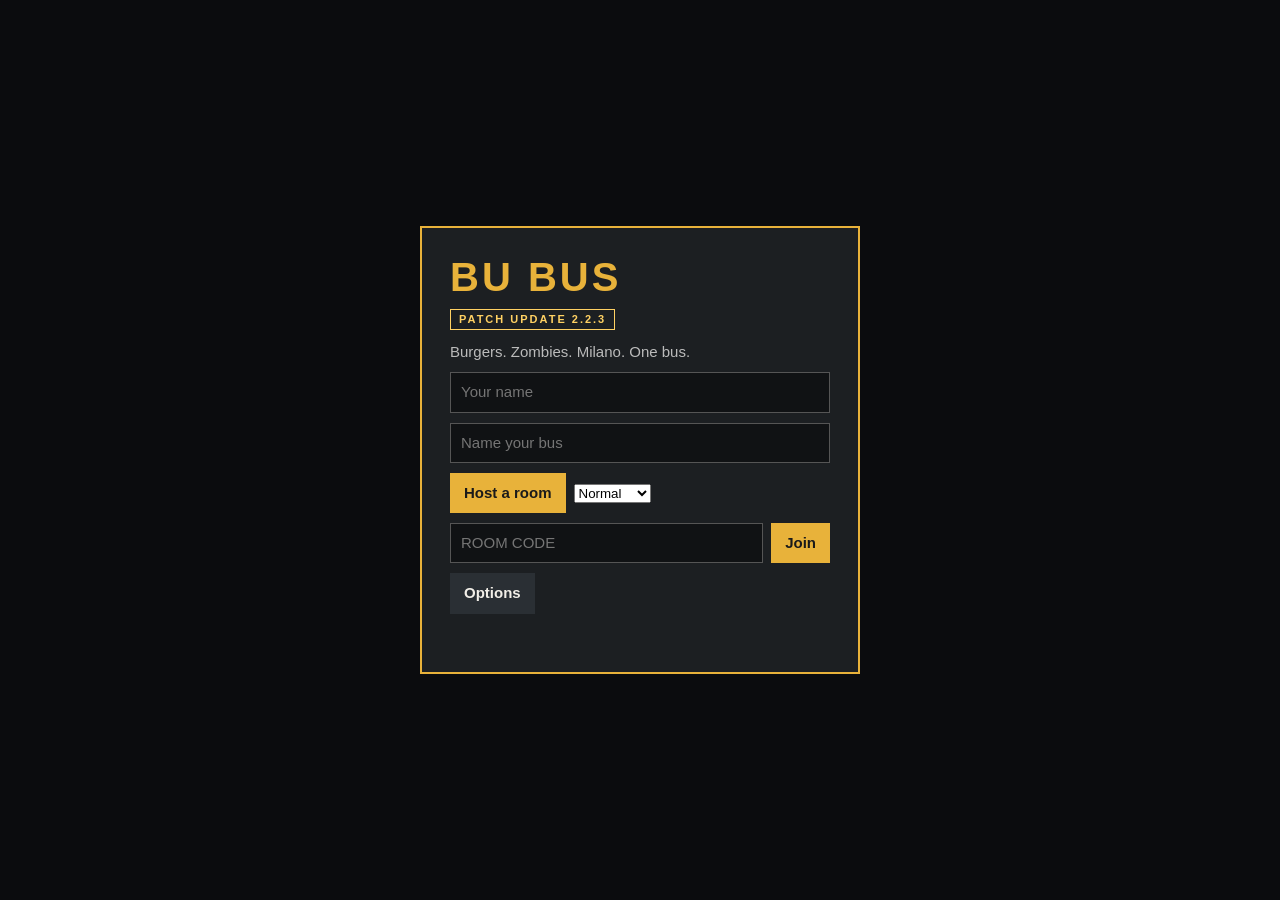
==== commit f4f25c03: "V9: BU BUS patch 2.2.3 (built from main de43c64) Co-Authored-By: Claude Sonnet 5.5 <noreply@anthropi" ====
--- a/bu-bus/index.html
+++ b/bu-bus/index.html
@@ -5,7 +5,7 @@
 <title>BU BUS</title>
 <meta name="viewport" content="width=device-width, initial-scale=1" />
 <style>*{box-sizing:border-box}html,body{color:#eee;-webkit-user-select:none;user-select:none;background:#111;height:100%;margin:0;font:15px/1.35 Trebuchet MS,Verdana,sans-serif;overflow:hidden}canvas#view{width:100%;height:100%;display:block;position:fixed;inset:0}.hidden{display:none!important}#dawnStats{border-collapse:collapse;width:100%;margin:4px 0 14px}#dawnStats td{color:#ddd;border-bottom:1px solid #2c3034;padding:4px 0}#dawnStats td:last-child{text-align:right;color:#e8b23a;font-variant-numeric:tabular-nums;font-weight:700}#lobby,#menu,#over,#dawn{z-index:10;background:#0a0c0ed1;justify-content:center;align-items:center;display:flex;position:fixed;inset:0}#credits{z-index:9;pointer-events:none;text-align:center;background:linear-gradient(#0a0c0e59,#0a0c0e1a);position:fixed;inset:0;overflow:hidden}#creditsRoll{position:absolute;top:100%;left:0;right:0}#creditsRoll .role{letter-spacing:3px;text-transform:uppercase;color:#ffd163;margin-top:26px;font-size:14px}#creditsRoll .name{color:#fff;text-shadow:0 2px 6px #000;font-size:24px}#creditsRoll .big{letter-spacing:8px;color:#e8b23a;text-shadow:0 3px 10px #000;margin:0;font-size:72px}#creditsRoll .head{letter-spacing:6px;color:#e8b23a;margin-top:70px;font-size:20px}.panel{background:#1c1f22;border:2px solid #e8b23a;width:min(440px,92vw);padding:22px 28px}.panel h1{letter-spacing:3px;color:#e8b23a;margin:0 0 4px;font-size:40px}.panel h2{color:#e8b23a;margin:0 0 12px}.panel .patch{color:#ffd163;letter-spacing:2px;text-transform:uppercase;border:1px solid #ffd163;margin:0 0 6px;padding:2px 8px;font-size:11px;font-weight:700;display:inline-block}.panel p{color:#bbb;margin:6px 0}.row{align-items:center;gap:8px;margin:10px 0;display:flex}input[type=text]{color:#fff;font:inherit;background:#101214;border:1px solid #555;flex:1;min-width:0;padding:9px 10px}button{color:#1a1a1a;font:inherit;cursor:pointer;background:#e8b23a;border:0;padding:10px 14px;font-weight:700}button:hover{background:#ffd163}button.quiet{color:#f2efe8;background:#2a2f34}button.quiet:hover{background:#343a40}#options{z-index:30;background:#0a0c0ee0;justify-content:center;align-items:center;display:flex;position:fixed;inset:0}#options .panel{width:min(520px,94vw);max-height:92vh;overflow-y:auto}#options .label{letter-spacing:2px;color:#b3aea2;margin:18px 0 4px;font-size:14px;font-weight:700}#options .dial{grid-template-columns:150px 1fr 54px;align-items:center;gap:10px;margin:8px 0;display:grid}#options .dial span:last-child{text-align:right;font-variant-numeric:tabular-nums}#options .dial input{accent-color:#e8b23a;width:100%}#options .seg{gap:6px;display:flex}#options .seg button{color:#f2efe8;background:#2a2f34;flex:1}#options .seg button[aria-pressed=true]{color:#16191c;background:#e8b23a}#options .note{color:#b3aea2;font-size:13px}#options .bind{grid-template-columns:1fr 120px 120px;align-items:center;gap:8px;margin:4px 0;font-size:14px;display:grid}#options .bind.head span{letter-spacing:1px;color:#b3aea2;text-align:center;font-size:12px}#options .bind button,#options button.quiet{color:#f2efe8;background:#2a2f34;padding:6px 8px;font-weight:600}#options .bind button[aria-pressed=true]{color:#16191c;background:#e8b23a}#options .bind .fixed{text-align:center;color:#8a867d;font-size:12px}#code{letter-spacing:5px;color:#fff;font-size:28px;font-weight:700}#err{color:#ff8a7a;min-height:20px}table.keys{border-collapse:collapse;color:#bbb;width:100%;font-size:13px}table.keys td{vertical-align:top;padding:1px 6px 1px 0}table.keys td:first-child{color:#e8b23a;white-space:nowrap}#hud{pointer-events:none;z-index:5;text-shadow:0 1px 2px #000;position:fixed;inset:0}#cross{background:#ffffffbf;border-radius:50%;width:6px;height:6px;margin:-3px;position:absolute;top:50%;left:50%}#cross.hook{box-shadow:0 0 0 5px #ffd1638c}.hookDot{background:#fff3;border-radius:2px;width:5px;height:16px;margin-top:-8px;position:absolute;top:50%}.hookDot.on{background:#ffd163}#hookL{left:calc(50% - 22px)}#hookR{left:calc(50% + 17px)}#cross.cannon{box-shadow:0 0 0 16px #0000,0 0 0 17px #ffffffa6}#cross.hit{background:#ff5040;box-shadow:0 0 0 4px #ff504073}#cross.eyehit{box-shadow:none;opacity:1;background:0 0}#cross.eyehit:before,#cross.eyehit:after{content:"";background:#ff2a1a;border-radius:2px;width:30px;height:4px;margin:-2px -15px;position:absolute;top:50%;left:50%;transform:rotate(45deg);box-shadow:0 0 6px #ff2814cc}#cross.eyehit:after{transform:rotate(-45deg)}#cross.ads:not(.hit):not(.eyehit){opacity:0}#prompt{background:#0009;padding:4px 10px;position:absolute;top:56%;left:50%;transform:translate(-50%)}#prompt b{color:#e8b23a}#bar{background:#0009;width:160px;height:7px;position:absolute;top:61%;left:50%;transform:translate(-50%)}#barFill{background:#e8b23a;width:0;height:100%}#stats{width:220px;position:absolute;bottom:156px;left:16px}.meter{background:#0009;height:12px;margin-top:4px}.meter div{height:100%}#fuel{width:180px;margin:4px auto 0}#fuel div{background:#e8b23a}#fuel.low div{background:#ff8a7a}.busAlerts{flex-wrap:wrap;justify-content:center;gap:4px;max-width:360px;margin-top:6px;display:flex}.busAlerts span{color:#16191c;text-shadow:none;border-radius:6px;padding:2px 8px;font-size:13px;font-weight:700}.busAlerts.n1 span{background:#ffd163}.busAlerts.n2 span{background:#ff9a3c}.busAlerts.n3 span{color:#fff;background:#e8322a}.busAlerts span.sev{color:#fff;flex-basis:100%;background:#e8322a!important}.busAlerts .crit{flex-basis:100%;animation:.5s steps(2,end) infinite critFlash}@keyframes critFlash{50%{opacity:.25}}#fuelAlert{z-index:12;letter-spacing:1px;text-transform:uppercase;color:#16191c;pointer-events:none;background:#ff9a3c;border-radius:10px;padding:10px 22px;font:700 22px system-ui,sans-serif;position:fixed;top:38%;left:50%;transform:translate(-50%);box-shadow:0 4px 18px #0008}#fuelAlert small{letter-spacing:0;text-transform:none;font-size:13px;font-weight:600;display:block}#fuelAlert.crit{color:#fff;background:#e8322a;animation:.5s steps(2,end) infinite critFlash}#fuelAlert.hidden{display:none}#scope{pointer-events:none;background:radial-gradient(circle,#0000 0 calc(44vmin - 18px),#1e46238c calc(44vmin - 6px),#000 44vmin 100%);position:absolute;inset:0}#scope.hidden{display:none}#scope i{background:#000;position:absolute;top:50%;left:50%}#scope .h{width:88vmin;height:2px;margin:-1px 0 0 -44vmin}#scope .h:before,#scope .h:after,#scope .v:before,#scope .v:after{content:"";background:#000;position:absolute}#scope .h:before{width:28%;height:8px;top:-3px;left:0}#scope .h:after{width:28%;height:8px;top:-3px;right:0}#scope .v{width:2px;height:88vmin;margin:-44vmin 0 0 -1px}#scope .v:before{width:8px;height:28%;top:0;left:-3px}#scope .v:after{width:8px;height:28%;bottom:0;left:-3px}#scope .dot{background:#c02018;border-radius:50%;width:4px;height:4px;margin:-2px;box-shadow:0 0 4px #ff3020}#apAlert{z-index:12;letter-spacing:1px;text-transform:uppercase;color:#16191c;pointer-events:none;text-align:center;background:#ffd23c;border-radius:10px;padding:10px 22px;font:700 22px system-ui,sans-serif;position:fixed;top:64%;left:50%;transform:translate(-50%);box-shadow:0 4px 18px #0008}#apAlert small{letter-spacing:0;text-transform:none;font-size:13px;font-weight:600;display:block}#apAlert.hidden{display:none}#perks{gap:6px;min-height:0;margin-bottom:6px;display:flex}#perks img{filter:drop-shadow(0 2px 2px #0008);pointer-events:auto;cursor:help;width:44px;height:44px}#perkTip{z-index:20;color:#f2efe8;max-width:280px;text-shadow:none;pointer-events:none;background:#16191c;border:2px solid #e8b23a;border-radius:10px;padding:8px 12px;font:14px/1.35 system-ui,sans-serif;position:fixed;box-shadow:0 6px 18px #0008}#perkTip b{color:#e8b23a;margin-bottom:3px;display:block}#perkTip.hidden{display:none}#perks{align-items:flex-end}.flowCap{flex-direction:column;align-items:center;gap:3px;display:flex}#flowPile{flex-direction:column-reverse;gap:1px;display:flex}#flowPile i{background:#0006;border-radius:1px;width:18px;height:3px;display:block;box-shadow:0 0 0 1px #0004}#flowPile i.on{background:#4f7fe0}#flowPile.max i.on{background:#7dff4a;box-shadow:0 0 5px #7dff4a}#slots{pointer-events:none;transform-origin:0 100%;width:232px;height:172px;position:absolute;bottom:16px;left:16px;transform:scale(.7)}#slots .dpad{filter:drop-shadow(0 2px 3px #000a);width:90px;height:90px;position:absolute;top:71px;left:71px}#slots .dpad path{fill:#16191c;stroke:#3a3f44;stroke-width:1.5px}#slots .dpad .arr{fill:#b3aea2;stroke:none}#slots .dpad .on path{fill:#e8b23a;stroke:#e8b23a}#slots .dpad .on .arr{fill:#16191c}#weapHud{pointer-events:none;width:260px;height:150px;position:absolute;bottom:16px;right:16px}#weapHud .wBig,#weapHud .wSmall{flex-direction:column;align-items:flex-end;display:flex;position:absolute}#weapHud .wBig{width:240px;bottom:0;right:0}#weapHud .wBig img{filter:drop-shadow(0 2px 3px #000a);width:220px;height:110px}#weapHud .wBig b{font-size:15px}#weapHud .wBig span{color:#ffd163;font-size:22px;font-weight:700}#weapHud .wBig span i{font-style:normal}#weapHud .wBig span i.low{color:#ff3b30}#weapHud .wSmall{opacity:.6;top:-54px;right:0}#weapHud .wSmall img{width:80px;height:40px}#weapHud .gasBar{background:#000a;border:1px solid #ffd16399;border-radius:5px;width:200px;height:9px;margin:4px 0 2px;overflow:hidden}#weapHud .gasBar i{background:linear-gradient(#fff,#b9d3e0);height:100%;transition:width .1s linear;display:block}#weapHud .gasBar.low i{background:#ff3b30}#weapHud .wSmall .gasBar{width:76px;height:6px}#weapHud .wSpecial{filter:drop-shadow(0 2px 3px #000a);flex-direction:column;align-items:center;gap:2px;display:flex;position:absolute;bottom:4px;left:-58px}#weapHud .wSpecial svg{width:30px;height:46px}#weapHud .wSpecial svg *{fill:#d8d2c4}#weapHud .wSpecial.empty svg *{fill:#6b6760}#weapHud .wSpecial span{gap:3px;display:flex}#weapHud .wSpecial span i{background:#ffd163;border-radius:50%;width:7px;height:7px}#weapHud .wSpecial span i.off{background:#3a3f44}#weapHud .wSpecial b{color:#b3aea2;font-size:11px}#gearPlate{text-shadow:none;pointer-events:none;background:#16191c;border-radius:14px;padding:6px;position:absolute;bottom:92px;right:16px;box-shadow:0 6px 18px #00000073}#gearPlate svg{display:block}#gearPlate .gpSlots line{stroke:#2a2f34;stroke-width:12px;stroke-linecap:round}#gearPlate .gpStop circle{fill:#1f2327;stroke:#2c3136;stroke-width:2px}#gearPlate .gpStop text{fill:#f2efe8;text-anchor:middle;font:700 18px Trebuchet MS,Verdana,sans-serif}#gearPlate .gpN text{fill:#b3aea2;font-size:14px}#gearPlate .gpStop.aim circle{stroke:#ffd163}#gearPlate .gpStop.aim text{fill:#ffd163}#gearPlate .gpStop.in circle{fill:#e8b23a;stroke:#e8b23a}#gearPlate .gpStop.in text{fill:#16191c}#gearPlate .gpLever{fill:none;stroke:#ffd163;stroke-width:4px;visibility:hidden}#gearPlate.held .gpLever{visibility:visible}.slot{box-sizing:border-box;background:#0000008c;border:2px solid #555;border-radius:10px;width:68px;height:68px;font-size:12px;position:absolute}.slot.up{top:2px;left:82px}.slot.left{top:82px;left:2px}.slot.right{top:82px;left:162px}.slot.down{top:162px;left:82px}.slot b{color:#b3aea2;font-size:11px;position:absolute;top:1px;left:4px}.slot img{object-fit:contain;filter:drop-shadow(0 1px 2px #000a);width:52px;height:52px;position:absolute;inset:6px}.slot span{display:none}.slot.sel{border-color:#e8b23a}.slot.sel span{white-space:nowrap;color:#ffd163;font-weight:700;display:block;position:absolute;top:calc(100% + 2px);left:50%;transform:translate(-50%)}.slot.up.sel span{top:auto;bottom:calc(100% + 2px)}#gps{width:240px;position:absolute;top:16px;right:16px}#mini{background:#15181b;border:2px solid #e8b23a;width:240px;height:240px;display:block}#street{text-align:center;background:#0d4a8a;padding:3px 8px;font-weight:700}#padDead{width:140px;position:absolute;top:16px;right:16px}#gpsClock{color:#ffd163;text-align:center;font-variant-numeric:tabular-nums;background:#000000a6;padding:3px 8px;font-weight:700}#turn{background:#000000a6;padding:3px 8px}#orders{width:360px;position:absolute;top:16px;left:16px}.ticket{color:#222;text-shadow:none;background:#f4efd8;margin-bottom:8px;padding:8px 12px;font-size:18px;line-height:1.3}.ticket.gps{outline:3px solid #e8b23a}.ticket b{display:block}.ticket .tick{color:#1f9d3a;font-weight:700}#top{text-align:center;position:absolute;top:12px;left:50%;transform:translate(-50%)}#top b{color:#e8b23a;font-size:20px}#digiClock{color:#ff4a3a;letter-spacing:3px;text-shadow:0 0 8px #ff4a3ab3;background:#0b0d0e;border-radius:6px;margin-bottom:4px;padding:2px 14px;font:700 30px/1.15 ui-monospace,Consolas,monospace;display:inline-block}#driveTip{z-index:11;box-sizing:border-box;color:#f2efe8;pointer-events:none;width:min(460px,92vw);text-shadow:none;background:#16191c;border:3px solid #e8b23a;border-radius:14px;flex-direction:column;gap:12px;padding:18px;font:18px/1.35 Trebuchet MS,Verdana,sans-serif;display:flex;position:fixed;top:18%;left:50%;transform:translate(-50%);box-shadow:0 18px 50px #0000008c}#driveTip h2{letter-spacing:2px;color:#ffd163;margin:0;font-size:24px}#driveTip p{justify-content:space-between;align-items:center;gap:18px;margin:0;display:flex}#driveTip b{color:#16191c;text-align:center;background:#e8b23a;border-radius:8px;flex:none;max-width:62%;padding:4px 10px}#nightStart{z-index:10;box-sizing:border-box;color:#f2efe8;pointer-events:none;width:min(340px,92vw);text-shadow:none;text-align:center;background:#16191c;border:3px solid #e8b23a;border-radius:14px;flex-direction:column;align-items:center;gap:8px;padding:14px 18px;font:17px/1.35 Trebuchet MS,Verdana,sans-serif;display:flex;position:absolute;top:56px;left:16px;box-shadow:0 18px 50px #0000008c}#nightStart h2{letter-spacing:2px;color:#ffd163;margin:0;font-size:22px}#nightStart p{margin:0}#nightStart b{color:#16191c;background:#e8b23a;border-radius:8px;padding:5px 12px}#nightStart.wait{border-color:#6b6f73}#nightStart.wait b{color:#9a9da0;background:#3a3e42}body.split{width:100vw;height:50vh;position:absolute;top:0;left:0;overflow:hidden;transform:translateZ(0)}body.split #options .panel{max-height:calc(50vh - 16px);padding:14px 20px}body.child #lobby{display:none}#localView{z-index:50;background:#000;border:0;width:100vw;height:50vh;position:fixed;bottom:0;left:0;box-shadow:0 -3px #e8b23a}#startBtn:disabled{opacity:.45;cursor:not-allowed}#dash{text-align:center;background:#000000a6;padding:6px 14px;position:absolute;bottom:16px;left:50%;transform:translate(-50%)}#dash b{font-size:26px}#dashStreet{color:#fff;margin-bottom:2px;font-size:15px;font-weight:700}#dashUps{gap:8px;display:flex;position:absolute;bottom:0;right:calc(100% + 10px)}#dashUps .up{text-align:center;background:#000000a6;border-radius:4px;width:62px;padding:4px}#dashUps .up kbd{color:#ffd163;border:1px solid #fff8;border-radius:3px;min-width:20px;padding:1px 5px;font:700 13px sans-serif;display:inline-block}#dashUps .up svg{width:54px;height:36px;margin-top:3px;display:block}#dashUps .up.off{opacity:.4}#compass{width:64px;height:64px;margin:0 auto 4px;position:relative}#compassDial{border:2px solid #fff8;border-radius:50%;font-size:11px;font-weight:700;position:absolute;inset:0}#compassDial i{font-style:normal;position:absolute;transform:translate(-50%,-50%)}#compassTick{border:5px solid #0000;border-top:8px solid #ffd163;width:0;height:0;margin-left:-5px;position:absolute;top:-6px;left:50%}#compass #compassTxt{justify-content:center;align-items:center;font-size:14px;display:flex;position:absolute;inset:0}#msg{color:#ffe08a;text-align:center;font-size:22px;position:absolute;top:22%;left:50%;transform:translate(-50%)}#lurePop{color:#ff6a5a;text-align:center;text-shadow:0 2px 6px #000;opacity:0;pointer-events:none;font-size:20px;position:absolute;top:27%;left:50%;transform:translate(-50%)}#lurePop.on{animation:3.5s ease-out forwards lureFade}@keyframes lureFade{0%{opacity:0}10%{opacity:1}55%{opacity:1}to{opacity:0}}#downed{background:#7800004d;flex-direction:column;justify-content:center;align-items:center;gap:14px;font-size:30px;display:flex;position:absolute;inset:0}#shield{pointer-events:none;gap:6px;display:flex;position:absolute;bottom:18px;left:50%;transform:translate(-50%)}#shield.hidden{display:none}#shield svg{filter:drop-shadow(0 1px 2px #0009);width:30px;height:34px}#bleed{opacity:.9;background:#16191c;border-radius:7px;width:320px;height:14px;padding:3px}#bleed i{background:#e8b23a;border-radius:4px;height:100%;display:block}#hurt{opacity:0;background:radial-gradient(#0000 40%,#9600008c 75%,#6e0000f2 100%);position:absolute;inset:0}#optHint{pointer-events:auto;color:#f2efe8;text-shadow:none;opacity:.85;background:#16191c;border:0;border-radius:8px;padding:6px 10px;font-size:13px;font-weight:700;position:absolute;top:12px;left:calc(50% + 170px)}#optHint b{color:#16191c;text-align:center;background:#e8b23a;border-radius:4px;min-width:18px;margin-right:6px;padding:1px 5px;display:inline-block}#optHint:hover{background:#2a2f34}#credit{color:#999;font-size:10px;position:absolute;bottom:2px;left:50%;transform:translate(-50%)}#loading{z-index:1000;background:#2b2118;position:fixed;inset:0}#dawnTitle{z-index:12;text-align:center;pointer-events:none;opacity:0;color:#f2efe8;letter-spacing:.03em;text-shadow:0 3px #7a1410,0 0 30px #e0342b8c,0 6px 24px #000c;width:92vw;margin:0;font:400 clamp(36px,7vw,92px)/1.1 Permanent Marker,Impact,Trebuchet MS,sans-serif;position:fixed;top:32%;left:50%;transform:translate(-50%)}#dawnTitle.show{animation:6s ease-in-out forwards dawnFade}@keyframes dawnFade{0%{opacity:0;transform:translate(-50%)scale(.94)}15%{opacity:1;transform:translate(-50%)scale(1)}70%{opacity:1}to{opacity:0;transform:translate(-50%)scale(1.04)}}</style>
-  <script type="module" crossorigin src="/bu-bus/assets/index-ZiEjg3oj.js"></script>
+  <script type="module" crossorigin src="/bu-bus/assets/index-g7N39iSi.js"></script>
   <link rel="stylesheet" crossorigin href="/bu-bus/assets/index-Cp0fyKjU.css">
 </head>
 <body>
@@ -43,13 +43,13 @@
   <div id="shield" class="hidden" aria-label="Shield"></div>
   <div id="hurt"></div>
   <button id="optHint" class="optBtn" aria-label="Options (sound)"><b>O</b>Options</button>
-  <div id="credit">Map data &copy; OpenStreetMap contributors &middot; v2.2.2</div>
+  <div id="credit">Map data &copy; OpenStreetMap contributors &middot; v2.2.3</div>
 </div>
 
 <div id="lobby">
   <div class="panel">
     <h1>BU BUS</h1>
-    <span class="patch">Patch update 2.2.2</span>
+    <span class="patch">Patch update 2.2.3</span>
     <p>Burgers. Zombies. Milano. One bus.</p>
     <div class="row"><input id="name" type="text" maxlength="14" placeholder="Your name" /></div>
     <div class="row hidden" id="rejoinRow"><button id="rejoinBtn"></button></div>
